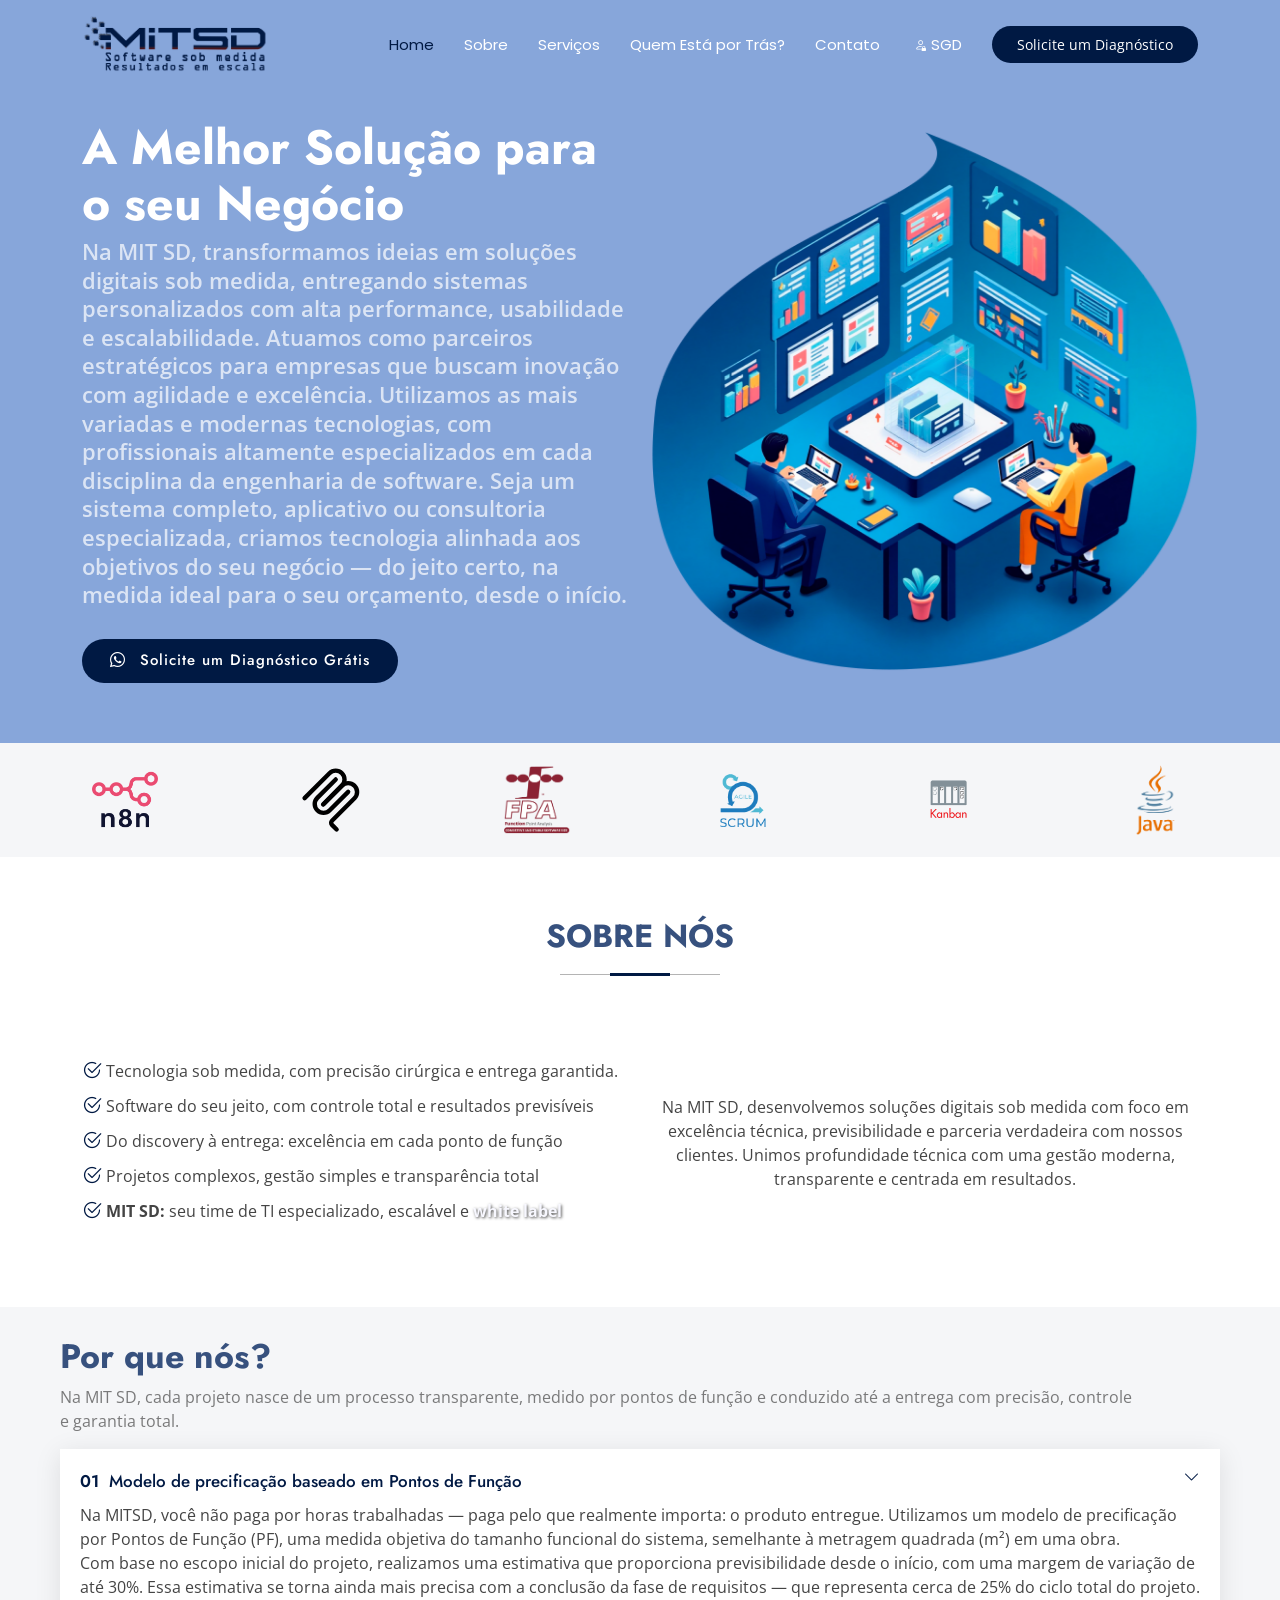
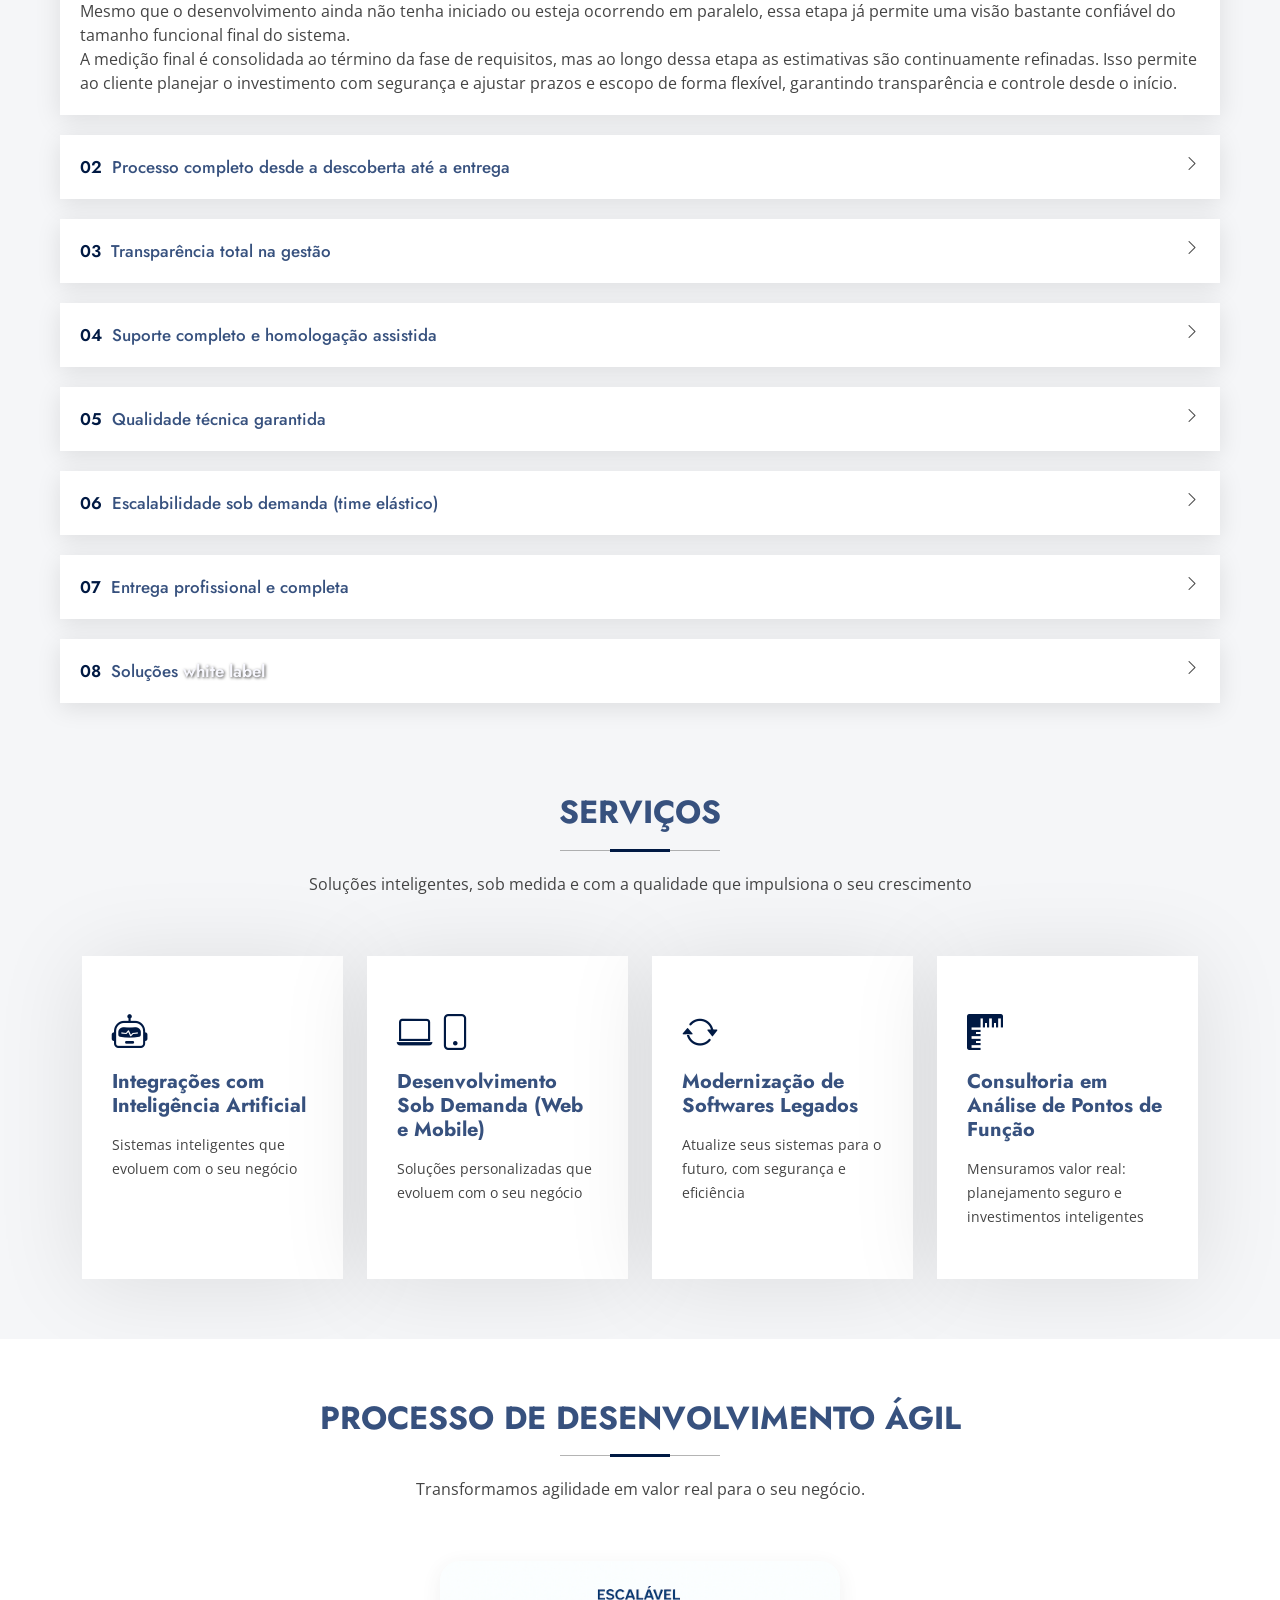
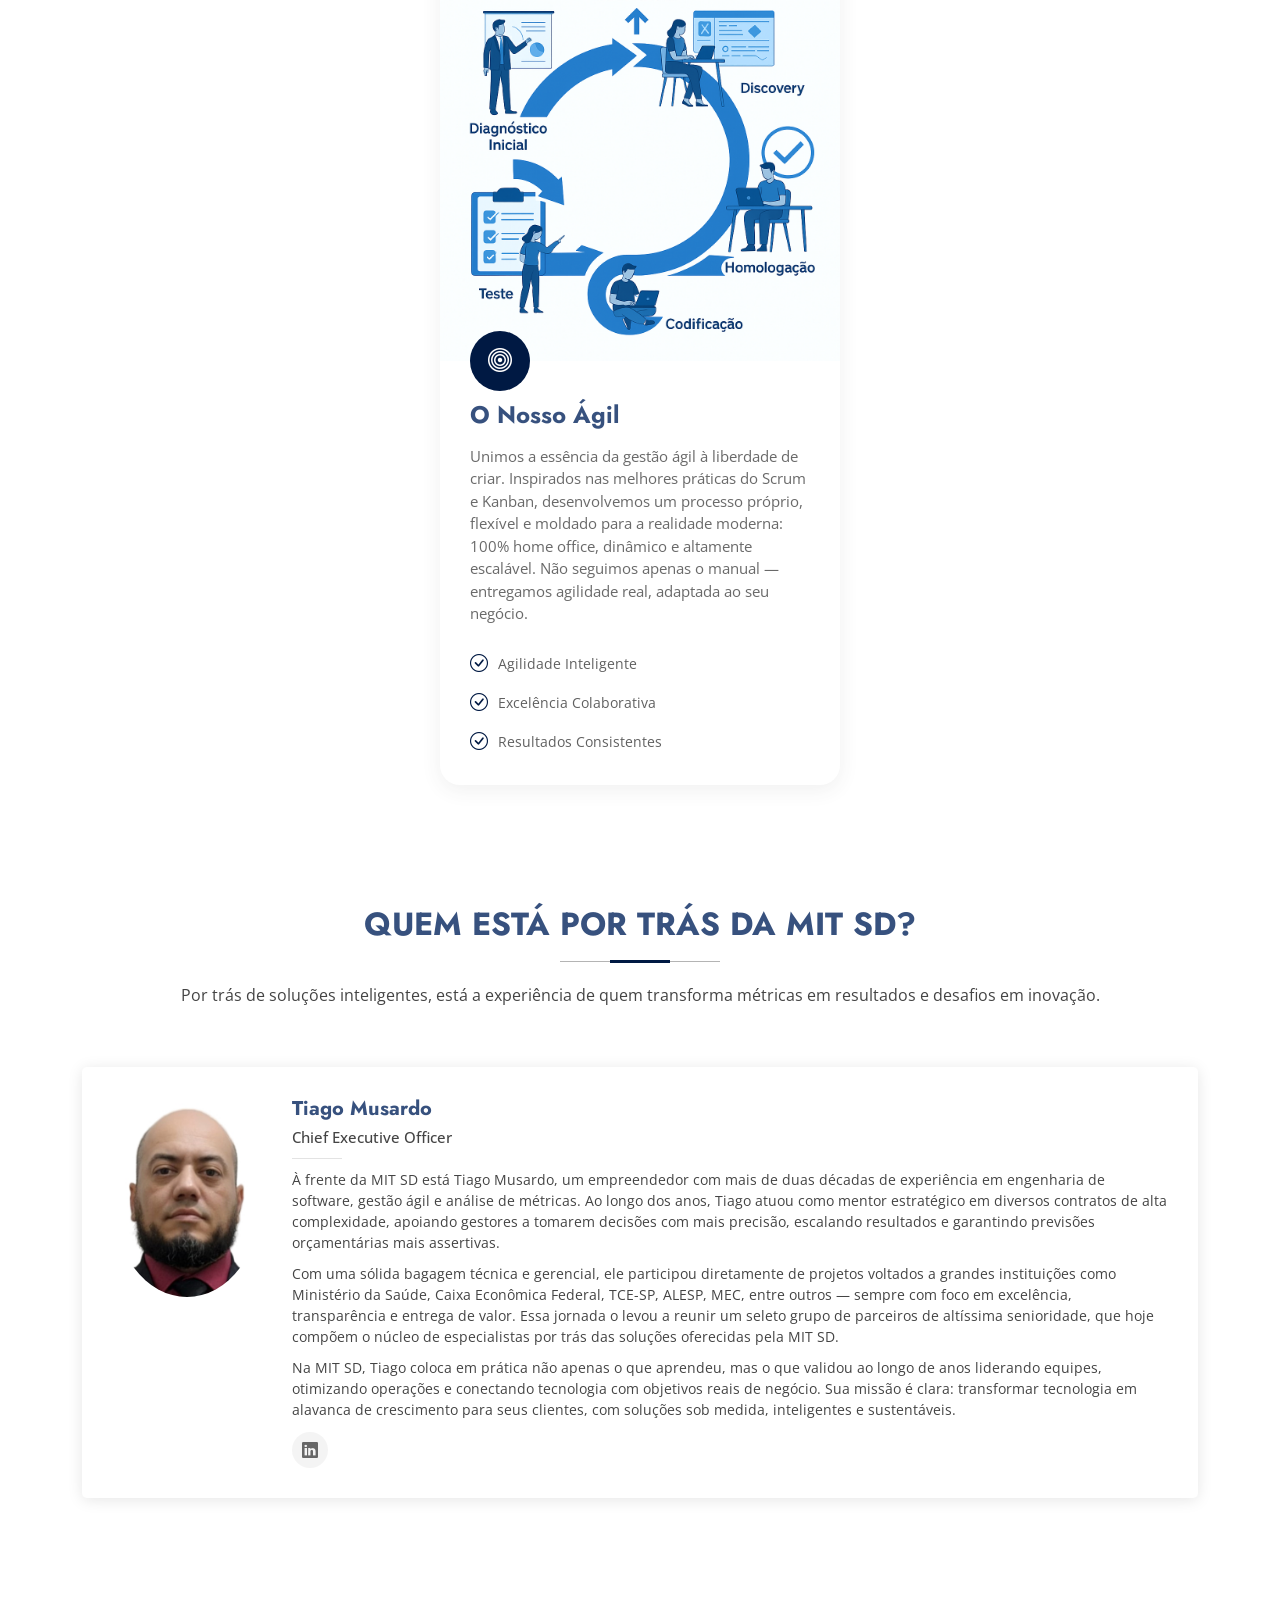
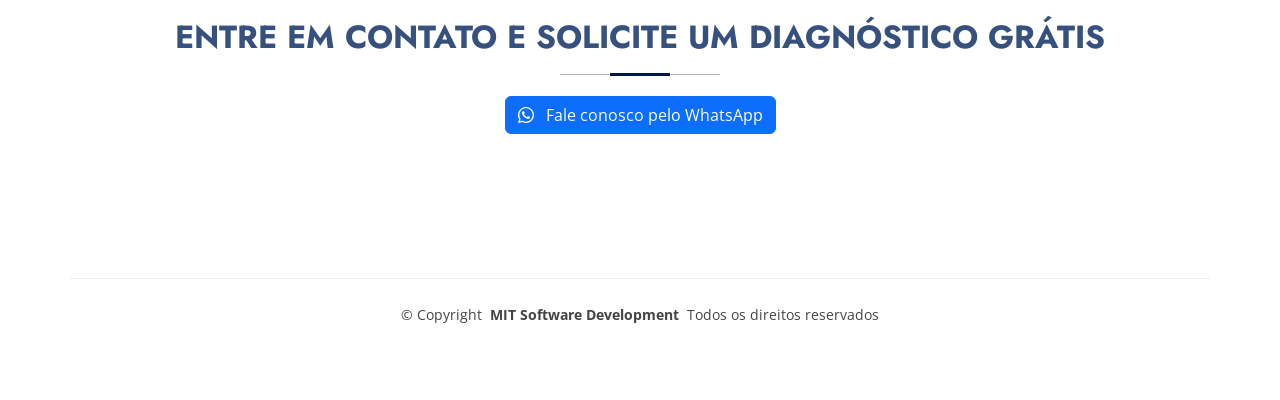
==== index.html @ 73b29477 "MCP" ====
<!DOCTYPE html>
<html lang="pt-br">

<head>
  <meta charset="utf-8">
  <meta content="width=device-width, initial-scale=1.0" name="viewport">
  <title>MIT Software Development</title>
  <meta name="description" content="">
  <meta name="keywords" content="">

  <!-- Favicons -->
  <link href="assets/img/favicon.png" rel="icon">
  <link href="assets/img/apple-touch-icon.png" rel="apple-touch-icon">

  <!-- Fonts -->
  <link href="https://fonts.googleapis.com" rel="preconnect">
  <link href="https://fonts.gstatic.com" rel="preconnect" crossorigin>
  <link href="https://fonts.googleapis.com/css2?family=Open+Sans:ital,wght@0,300;0,400;0,500;0,600;0,700;0,800;1,300;1,400;1,500;1,600;1,700;1,800&family=Poppins:ital,wght@0,100;0,200;0,300;0,400;0,500;0,600;0,700;0,800;0,900;1,100;1,200;1,300;1,400;1,500;1,600;1,700;1,800;1,900&family=Jost:ital,wght@0,100;0,200;0,300;0,400;0,500;0,600;0,700;0,800;0,900;1,100;1,200;1,300;1,400;1,500;1,600;1,700;1,800;1,900&display=swap" rel="stylesheet">

  <!-- Vendor CSS Files -->
  <link href="assets/vendor/bootstrap/css/bootstrap.min.css" rel="stylesheet">
  <link href="assets/vendor/bootstrap-icons/bootstrap-icons.css" rel="stylesheet">
  <link href="assets/vendor/aos/aos.css" rel="stylesheet">
  <link href="assets/vendor/glightbox/css/glightbox.min.css" rel="stylesheet">
  <link href="assets/vendor/swiper/swiper-bundle.min.css" rel="stylesheet">

  <!-- Main CSS File -->
  <link href="assets/css/main.css" rel="stylesheet">

</head>

<body class="index-page">

  <header id="header" class="header d-flex align-items-center fixed-top">
    <div class="container-fluid container-xl position-relative d-flex align-items-center">

      <a href="index.html" class="logo d-flex align-items-center me-auto">
        <!-- Uncomment the line below if you also wish to use an image logo -->
        <img src="assets/img/logo.png" alt="">
        <!-- <h1 class="sitename">MIT SD</h1>  -->
      </a>

      <nav id="navmenu" class="navmenu">
        <ul>
          <li><a href="#hero" class="active">Home</a></li>
          <li><a href="#about">Sobre</a></li>
          <li><a href="#services">Serviços</a></li>
          <li><a href="#team">Quem Está por Trás?</a></li>
          <li><a href="#contact">Contato</a></li>
          <li><a href="http://mitsd.zapto.org:1024" target="_blank"><i class="bi-person-lock"></i>&nbsp;SGD</a></li>
        </ul>
        <i class="mobile-nav-toggle d-xl-none bi bi-list"></i>
      </nav>
      <a class="btn-getstarted" href="#about">Solicite um Diagnóstico</a>
    </div>
  </header>

  <main class="main">

    <!-- Hero Section -->
    <section id="hero" class="hero section dark-background">

      <div class="container">
        <div class="row gy-4">
          <div class="col-lg-6 order-2 order-lg-1 d-flex flex-column justify-content-center" data-aos="zoom-out">
            <h1>A Melhor Solução para o seu Negócio</h1>
            <p>Na MIT SD, transformamos ideias em soluções digitais sob medida, entregando sistemas personalizados com alta performance, usabilidade e escalabilidade. Atuamos como parceiros estratégicos para empresas que buscam inovação com agilidade e excelência. Utilizamos as mais variadas e modernas tecnologias, com profissionais altamente especializados em cada disciplina da engenharia de software. Seja um sistema completo, aplicativo ou consultoria especializada, criamos tecnologia alinhada aos objetivos do seu negócio — do jeito certo, na medida ideal para o seu orçamento, desde o início.</p>
            <div class="d-flex">
              <a href="https://wa.me/5511992032137" class="btn-get-started"><i class="bi bi-whatsapp" style="margin-right: 8px;"></i> Solicite um Diagnóstico Grátis</a>
            </div>
          </div>
          <div class="col-lg-6 order-1 order-lg-2 hero-img" data-aos="zoom-out" data-aos-delay="200">
            <img src="assets/img/illustration/devs-gota.png" class="img-fluid animated" alt="">
          </div>
        </div>
      </div>

    </section><!-- /Hero Section -->

    <!-- Clients Section -->
    <section id="clients" class="clients section light-background">

      <div class="container" data-aos="zoom-in">

        <div class="swiper init-swiper">
          <script type="application/json" class="swiper-config">
            {
              "loop": true,
              "speed": 600,
              "autoplay": {
                "delay": 5000
              },
              "slidesPerView": "auto",
              "pagination": {
                "el": ".swiper-pagination",
                "type": "bullets",
                "clickable": true
              },
              "breakpoints": {
                "320": {
                  "slidesPerView": 2,
                  "spaceBetween": 40
                },
                "480": {
                  "slidesPerView": 3,
                  "spaceBetween": 60
                },
                "640": {
                  "slidesPerView": 4,
                  "spaceBetween": 80
                },
                "992": {
                  "slidesPerView": 5,
                  "spaceBetween": 120
                },
                "1200": {
                  "slidesPerView": 6,
                  "spaceBetween": 120
                }
              }
            }
          </script>
          <div class="swiper-wrapper align-items-center">
            <div class="swiper-slide"><img src="assets/img/clients/n8n.png" class="img-fluid" alt=""></div>
            <div class="swiper-slide"><img src="assets/img/clients/MCP.svg" class="img-fluid" alt=""></div>
            <div class="swiper-slide"><img src="assets/img/clients/ifpug_fpa.png" class="img-fluid" alt=""></div>
            <div class="swiper-slide"><img src="assets/img/clients/scrum.webp" class="img-fluid" alt=""></div>
            <div class="swiper-slide"><img src="assets/img/clients/kanban.png" class="img-fluid" alt=""></div>
            <div class="swiper-slide"><img src="assets/img/clients/java.png" class="img-fluid" alt=""></div>
            <div class="swiper-slide"><img src="assets/img/clients/angular_gradient.png" class="img-fluid" alt=""></div>
            <div class="swiper-slide"><img src="assets/img/clients/nodejs.png" class="img-fluid" alt=""></div>
            <div class="swiper-slide"><img src="assets/img/clients/React.png" class="img-fluid" alt=""></div>
            <div class="swiper-slide"><img src="assets/img/clients/mnet.png" class="img-fluid" alt=""></div>           
            <div class="swiper-slide"><img src="assets/img/clients/vue.png" class="img-fluid" alt=""></div>
            <div class="swiper-slide"><img src="assets/img/clients/python.png" class="img-fluid" alt=""></div>
            <div class="swiper-slide"><img src="assets/img/clients/php.png" class="img-fluid" alt=""></div>
            <div class="swiper-slide"><img src="assets/img/clients/kotlin.svg" class="img-fluid" alt=""></div>
            <div class="swiper-slide"><img src="assets/img/clients/flutter.svg" class="img-fluid" alt=""></div>
            <div class="swiper-slide"><img src="assets/img/clients/Docker.png" class="img-fluid" alt=""></div>
            <div class="swiper-slide"><img src="assets/img/clients/kubernetes.png" class="img-fluid" alt=""></div>
          </div>
        </div>
      </div>

    </section><!-- /Clients Section -->

    <!-- About Section -->
    <section id="about" class="about section">

      <!-- Section Title -->
      <div class="container section-title" data-aos="fade-up">
        <h2>Sobre Nós</h2>
      </div><!-- End Section Title -->

      <div class="container">

        <div class="row gy-4">

          <div class="col-lg-6 content" data-aos="fade-up" data-aos-delay="100">
            <ul>
              <li><i class="bi bi-check2-circle"></i> <span>Tecnologia sob medida, com precisão cirúrgica e entrega garantida.</span></li>
              <li><i class="bi bi-check2-circle"></i> <span>Software do seu jeito, com controle total e resultados previsíveis</span></li>
              <li><i class="bi bi-check2-circle"></i> <span>Do discovery à entrega: excelência em cada ponto de função</span></li>
              <li><i class="bi bi-check2-circle"></i> <span>Projetos complexos, gestão simples e transparência total</span></li>
                <li><i class="bi bi-check2-circle"></i> <span><b>MIT SD:</b> seu time de TI especializado, escalável e <span class="white-label">white label</span></span>
            </ul>
            
          </div>

          <div class="col-lg-6" data-aos="fade-up" data-aos-delay="200">
            <div style="display: flex; align-items: center; justify-content: center; height: 100%;">
              <p style="text-align: center;">
                Na MIT SD, desenvolvemos soluções digitais sob medida com foco em excelência técnica, previsibilidade e parceria verdadeira com nossos clientes. Unimos profundidade técnica com uma gestão moderna, transparente e centrada em resultados.
              </p>
            </div>
            <!--
            <a href="#" class="read-more"><span>Read More</span><i class="bi bi-arrow-right"></i></a>
            -->
          </div>

        </div>

      </div>

    </section><!-- /About Section -->

    <!-- Why Us Section -->
    <section id="why-us" class="section why-us light-background" data-builder="section">

      <div class="container-fluid">

        <div class="row gy-4">

          <div class="d-flex flex-column justify-content-center order-2 order-lg-1">

            <div class="content px-xl-5" data-aos="fade-up" data-aos-delay="100">
              <h3><strong>Por que nós?</strong></h3>
              <p>
                Na MIT SD, cada projeto nasce de um processo transparente, medido por pontos de função e conduzido até a entrega com precisão, controle e garantia total.
              </p>
            </div>

            <div class="faq-container px-xl-5" data-aos="fade-up" data-aos-delay="200">

              <div class="faq-item faq-active">                  
                <h3><span>01</span> Modelo de precificação baseado em Pontos de Função</h3>
                <div class="faq-content">
                  <p>Na MITSD, você não paga por horas trabalhadas — paga pelo que realmente importa: o produto entregue. Utilizamos um modelo de precificação por Pontos de Função (PF), uma medida objetiva do tamanho funcional do sistema, semelhante à metragem quadrada (m²) em uma obra.</p>
                  <p>Com base no escopo inicial do projeto, realizamos uma estimativa que proporciona previsibilidade desde o início, com uma margem de variação de até 30%. Essa estimativa se torna ainda mais precisa com a conclusão da fase de requisitos — que representa cerca de 25% do ciclo total do projeto. Mesmo que o desenvolvimento ainda não tenha iniciado ou esteja ocorrendo em paralelo, essa etapa já permite uma visão bastante confiável do tamanho funcional final do sistema.</p>
                  <p>A medição final é consolidada ao término da fase de requisitos, mas ao longo dessa etapa as estimativas são continuamente refinadas. Isso permite ao cliente planejar o investimento com segurança e ajustar prazos e escopo de forma flexível, garantindo transparência e controle desde o início.</p>
                </div>
                <i class="faq-toggle bi bi-chevron-right"></i>
              </div><!-- End Faq item-->

              <div class="faq-item">
                <h3><span>02</span> Processo completo desde a descoberta até a entrega</h3>
                <div class="faq-content">
                  <P>Realizamos todo o levantamento de requisitos com um time especializado.</P>
                  <p>Projetos grandes podem ser divididos em partes menores e entregues por fases, o que permite paralelizar atividades e acelerar as entregas.</p>
                  <p>O cliente participa ativamente de todo o projeto desde o discovery até as validações dos produtos finais entregues.</p>
                </div>
                <i class="faq-toggle bi bi-chevron-right"></i>
              </div><!-- End Faq item-->

              <div class="faq-item">
                <h3><span>03</span> Transparência total na gestão</h3>
                <div class="faq-content">
                  <p>O progresso pode ser acompanhado em tempo real atraves de nosso sistema gerenciador de de demandas</p>
                  <p>O cliente é livre para participar das reuniões de acompanhamento e pontos de controle com o time técnico.</p>
                  <p>Relatórios e registros dão total visibilidade sobre o andamento do projeto.</p>
                </div>
                <i class="faq-toggle bi bi-chevron-right"></i>
              </div><!-- End Faq item-->

              <div class="faq-item">
                <h3><span>04</span> Suporte completo e homologação assistida</h3>
                <div class="faq-content">
                  <p>Cada entrega passa por uma fase de homologação com apoio técnico ao cliente.</p>
                  <p>O produto só é considerado finalizado após aprovação formal do cliente.</p>
                  <p>Após a homologação, prestamos garantia  de 2 anos sobre todos os produtos entregues.</p>
                </div>
                <i class="faq-toggle bi bi-chevron-right"></i>
              </div><!-- End Faq item-->
            

              <div class="faq-item">
                <h3><span>05</span> Qualidade técnica garantida</h3>
                <div class="faq-content">
                  <p>Equipe formada por profissionais de alta senioridade em todas as disciplinas.</p>
                  <p>Todos os sistemas passam por rigorosos testes, com geração de evidências documentadas</p>
                  <p>Arquitetura sólida, código limpo e documentação técnica completa.</p>
                </div>
                <i class="faq-toggle bi bi-chevron-right"></i>
              </div><!-- End Faq item-->

              <div class="faq-item">
                <h3><span>06</span> Escalabilidade sob demanda (time elástico)</h3>
                <div class="faq-content">
                  <p>Podemos escalar a equipe imediatamente em caso de necessidade.</p>
                  <P>A elasticidade do time não implica em custos adicionais: o valor é sempre proporcional ao tamanho do projeto</P> <p>independente da quantidade de tarefas em paralelo. Aqui seu produto não fica parado.</p>
                </div>
                <i class="faq-toggle bi bi-chevron-right"></i>
              </div><!-- End Faq item-->

              <div class="faq-item">
                <h3><span>07</span> Entrega profissional e completa</h3>
                <div class="faq-content">
                  <p>O cliente recebe o produto final acompanhado de toda a documentação:</p>
                  <p>Termo de abertura</p>
                  <p>Análise de Pontos de Função</p>
                  <p>Especificação de requisitos</p>
                  <p>Registros de testes</p>
                  <p>Relatórios de homologação.</p>
                </div>
                <i class="faq-toggle bi bi-chevron-right"></i>
              </div><!-- End Faq item-->

              <div class="faq-item">
                <h3><span>08</span> Soluções <span style="color: #f8f8ff" class="white-label">white label</span></h3>
                <div class="faq-content">
                  <p>Todos os produtos podem ser personalizados com a identidade visual do cliente.</p>
                  <p>Ideal para empresas que revendem tecnologia ou integram soluções a outras plataformas.</p>
                </div>
                <i class="faq-toggle bi bi-chevron-right"></i>
              </div><!-- End Faq item-->

            </div><!-- End Faq Container -->
          </div>
          
          <!--
          <div class="col-lg-5 order-1 order-lg-2 why-us-img">
            <img src="assets/img/why-us.png" class="img-fluid" alt="" data-aos="zoom-in" data-aos-delay="100">
          </div>
          -->
        </div><!-- End Why Us Content -->
      </div>
    </section><!-- /Why Us Section -->

    <!-- Services Section -->
    <section id="services" class="services section light-background">

      <!-- Section Title -->
      <div class="container section-title" data-aos="fade-up">
        <h2>Serviços</h2>
        <p>Soluções inteligentes, sob medida e com a qualidade que impulsiona o seu crescimento</p>
      </div><!-- End Section Title -->

      <div class="container">

        <div class="row gy-4">
          <div class="col-xl-3 col-md-6 d-flex" data-aos="fade-up" data-aos-delay="100">
            <div class="service-item position-relative">
              <div class="icon"><i class="bi bi-robot"></i></div>
              <h4><a href="" class="stretched-link">Integrações com Inteligência Artificial</a></h4>
              <p>Sistemas inteligentes que evoluem com o seu negócio</p>
            </div>
          </div><!-- End Service Item -->

          <div class="col-xl-3 col-md-6 d-flex" data-aos="fade-up" data-aos-delay="100">
            <div class="service-item position-relative">
              <div class="icon"><i class="bi bi-laptop"></i> <i class="bi bi-phone"></i></div>
              <h4><a href="" class="stretched-link">Desenvolvimento Sob Demanda (Web e Mobile)</a></h4>
              <p>Soluções personalizadas que evoluem com o seu negócio</p>
            </div>
          </div><!-- End Service Item -->

          <div class="col-xl-3 col-md-6 d-flex" data-aos="fade-up" data-aos-delay="200">
            <div class="service-item position-relative">
              <div class="icon"><i class="bi bi-arrow-repeat icon"></i></div>
              <h4><a href="" class="stretched-link">Modernização de Softwares Legados</a></h4>
              <p>Atualize seus sistemas para o futuro, com segurança e eficiência</p>
            </div>
          </div><!-- End Service Item -->

          <div class="col-xl-3 col-md-6 d-flex" data-aos="fade-up" data-aos-delay="300">
            <div class="service-item position-relative">
              <div class="icon"><i class="bi bi-rulers icon"></i></div>
              <h4><a href="" class="stretched-link">Consultoria em Análise de Pontos de Função</a></h4>
              <p>Mensuramos valor real: planejamento seguro e investimentos inteligentes</p>
           </div>
          </div><!-- End Service Item -->
<!--
          <div class="col-xl-3 col-md-6 d-flex" data-aos="fade-up" data-aos-delay="400">
            <div class="service-item position-relative">
              <div class="icon"><i class="bi bi-file-earmark-text icon"></i></div>
              <h4><a href="" class="stretched-link">Documentação Técnica Especializada</a></h4>
              <p>Documentação completa para a vida útil e segurança dos seus sistemas</p>
            </div>
          </div><!-- End Service Item -->

        </div>

      </div>

    </section><!-- /Services Section -->

    <!-- Work Process Section -->
    <section id="work-process" class="work-process section">

      <!-- Section Title -->
      <div class="container section-title" data-aos="fade-up">
        <h2>Processo de Desenvolvimento Ágil</h2>
        <p>Transformamos agilidade em valor real para o seu negócio.</p>
      </div><!-- End Section Title -->

      <div class="container" data-aos="fade-up" data-aos-delay="100">
        <div class="row gy-5" style="display: flex; justify-content: center;">
          <div class="col-lg-10" data-aos="fade-up" data-aos-delay="200" style="display: flex; justify-content: center;">
            <div class="steps-item">
              <div class="steps-image">
                <div>
                  <img src="assets/img/services/fluxo-agil.png" alt="Step 1" class="img-fluid" loading="lazy">
                </div>
              </div>
              <div class="steps-content">
                <div class="steps-number"><i class="bi bi-bullseye icon"></i></div>
                <h3>O Nosso Ágil</h3>
                <p>Unimos a essência da gestão ágil à liberdade de criar. Inspirados nas melhores práticas do Scrum e Kanban, desenvolvemos um processo próprio, flexível e moldado para a realidade moderna: 100% home office, dinâmico e altamente escalável. Não seguimos apenas o manual — entregamos agilidade real, adaptada ao seu negócio.</p>
                <div class="steps-features">
                  <div class="feature-item">
                    <i class="bi bi-check-circle"></i>
                    <span>Agilidade Inteligente</span>
                  </div>
                  <div class="feature-item">
                    <i class="bi bi-check-circle"></i>
                    <span>Excelência Colaborativa</span>
                  </div>
                  <div class="feature-item">
                    <i class="bi bi-check-circle"></i>
                    <span>Resultados Consistentes</span>
                  </div>
                </div>
              </div>
            </div>
          </div>
        </div>
      </div>

    </section>
    <!-- Team Section -->
    <section id="team" class="team section">

      <!-- Section Title -->
      <div class="container section-title" data-aos="fade-up">
        <h2>Quem Está por Trás da MIT SD?</h2>
        <p>Por trás de soluções inteligentes, está a experiência de quem transforma métricas em resultados e desafios em inovação.</p>
      </div><!-- End Section Title -->

      <div class="container">

        <div class="row gy-4">

          <div class="" data-aos="fade-up" data-aos-delay="100">
            <div class="team-member d-flex align-items-start">
              <div class="pic"><img src="assets/img/person/musardo.jpg" class="img-fluid" alt=""></div>
              <div class="member-info">
                <h4>Tiago Musardo</h4>
                <span>Chief Executive Officer</span>
                <p>À frente da MIT SD está Tiago Musardo, um empreendedor com mais de duas décadas de experiência em engenharia de software, gestão ágil e análise de métricas. Ao longo dos anos, Tiago atuou como mentor estratégico em diversos contratos de alta complexidade, apoiando gestores a tomarem decisões com mais precisão, escalando resultados e garantindo previsões orçamentárias mais assertivas.</p>
                <p>Com uma sólida bagagem técnica e gerencial, ele participou diretamente de projetos voltados a grandes instituições como Ministério da Saúde, Caixa Econômica Federal, TCE-SP, ALESP, MEC, entre outros — sempre com foco em excelência, transparência e entrega de valor. Essa jornada o levou a reunir um seleto grupo de parceiros de altíssima senioridade, que hoje compõem o núcleo de especialistas por trás das soluções oferecidas pela MIT SD.</p>
                <p>Na MIT SD, Tiago coloca em prática não apenas o que aprendeu, mas o que validou ao longo de anos liderando equipes, otimizando operações e conectando tecnologia com objetivos reais de negócio. Sua missão é clara: transformar tecnologia em alavanca de crescimento para seus clientes, com soluções sob medida, inteligentes e sustentáveis.</p>
                <div class="social">
                  <!--<a href=""><i class="bi bi-twitter-x"></i></a>
                  <a href=""><i class="bi bi-facebook"></i></a>
                  <a href=""><i class="bi bi-instagram"></i></a>-->
                  <a href="https://www.linkedin.com/in/scrum-master-agile-leader-tiago-musardo/"> <i class="bi bi-linkedin"></i> </a>
                </div>
              </div>
            </div>
          </div><!-- End Team Member -->

        </div>

      </div>

    </section><!-- /Team Section -->

    <!-- Contact Section -->
    <section id="contact" class="contact section">

      <!-- Section Title -->
      <div class="container section-title" data-aos="fade-up">
        <h2>Entre em contato e solicite um diagnóstico grátis</h2>
        <p>
          <a href="https://wa.me/5511992032137" class="btn btn-primary" target="_blank">
          <i class="bi bi-whatsapp" style="margin-right: 8px;"></i> Fale conosco pelo WhatsApp
        </a></p>
      </div><!-- End Section Title -->
    </section><!-- /End Contact Section -->
  </main>

  <footer id="footer" class="footer">

    <div class="container copyright text-center mt-4">
      <p>© <span>Copyright</span> <strong class="px-1 sitename">MIT Software Development</strong> <span>Todos os direitos reservados</span></p>
    </div>

  </footer>

  <!-- Scroll Top -->
  <a href="#" id="scroll-top" class="scroll-top d-flex align-items-center justify-content-center"><i class="bi bi-arrow-up-short"></i></a>

  <!-- Preloader -->
  <div id="preloader"></div>

  <!-- Vendor JS Files -->
  <script src="assets/vendor/bootstrap/js/bootstrap.bundle.min.js"></script>
  <script src="assets/vendor/php-email-form/validate.js"></script>
  <script src="assets/vendor/aos/aos.js"></script>
  <script src="assets/vendor/glightbox/js/glightbox.min.js"></script>
  <script src="assets/vendor/swiper/swiper-bundle.min.js"></script>
  <script src="assets/vendor/waypoints/noframework.waypoints.js"></script>
  <script src="assets/vendor/imagesloaded/imagesloaded.pkgd.min.js"></script>
  <script src="assets/vendor/isotope-layout/isotope.pkgd.min.js"></script>

  <!-- Main JS File -->
  <script src="assets/js/main.js"></script>

</body>

</html>
---- assets/css/main.css ----
/**
* Template Name: Arsha
* Template URL: https://bootstrapmade.com/arsha-free-bootstrap-html-template-corporate/
* Updated: Feb 22 2025 with Bootstrap v5.3.3
* Author: BootstrapMade.com
* License: https://bootstrapmade.com/license/
*/

/*--------------------------------------------------------------
# Font & Color Variables
# Help: https://bootstrapmade.com/color-system/
--------------------------------------------------------------*/
/* Fonts */
:root {
  --default-font: "Open Sans",  system-ui, -apple-system, "Segoe UI", Roboto, "Helvetica Neue", Arial, "Noto Sans", "Liberation Sans", sans-serif, "Apple Color Emoji", "Segoe UI Emoji", "Segoe UI Symbol", "Noto Color Emoji";
  --heading-font: "Jost",  sans-serif;
  --nav-font: "Poppins",  sans-serif;
}

/* Global Colors - The following color variables are used throughout the website. Updating them here will change the color scheme of the entire website */
:root { 
  --background-color: #ffffff; /* Background color for the entire website, including individual sections */
  --default-color: #444444; /* Default color used for the majority of the text content across the entire website */
  --heading-color: #37517e; /* Color for headings, subheadings and title throughout the website */
  --accent-color: #001943; /* Accent color that represents your brand on the website. It's used for buttons, links, and other elements that need to stand out */
  --surface-color: #ffffff; /* The surface color is used as a background of boxed elements within sections, such as cards, icon boxes, or other elements that require a visual separation from the global background. */
  --contrast-color: #ffffff; /* Contrast color for text, ensuring readability against backgrounds of accent, heading, or default colors. */
}

/* Nav Menu Colors - The following color variables are used specifically for the navigation menu. They are separate from the global colors to allow for more customization options */
:root {
  --nav-color: #ffffff;  /* The default color of the main navmenu links */
  --nav-hover-color: #001943; /* Applied to main navmenu links when they are hovered over or active */
  --nav-mobile-background-color: #ffffff; /* Used as the background color for mobile navigation menu */
  --nav-dropdown-background-color: #ffffff; /* Used as the background color for dropdown items that appear when hovering over primary navigation items */
  --nav-dropdown-color: #444444; /* Used for navigation links of the dropdown items in the navigation menu. */
  --nav-dropdown-hover-color: #001943; /* Similar to --nav-hover-color, this color is applied to dropdown navigation links when they are hovered over. */
}

/* Color Presets - These classes override global colors when applied to any section or element, providing reuse of the sam color scheme. */

.light-background {
  --background-color: #f5f6f8;
  --surface-color: #ffffff;
}

.dark-background {
  --background-color: #87a6da;
  --default-color: #ffffff;
  --heading-color: #ffffff;
  --surface-color: #4668a2;
  --contrast-color: #ffffff;
}

/* Smooth scroll */
:root {
  scroll-behavior: smooth;
}

/*--------------------------------------------------------------
# General Styling & Shared Classes
--------------------------------------------------------------*/
body {
  color: var(--default-color);
  background-color: var(--background-color);
  font-family: var(--default-font);
}

a {
  color: var(--accent-color);
  text-decoration: none;
  transition: 0.3s;
}

a:hover {
  color: color-mix(in srgb, var(--accent-color), transparent 25%);
  text-decoration: none;
}

h1,
h2,
h3,
h4,
h5,
h6 {
  color: var(--heading-color);
  font-family: var(--heading-font);
}

/* PHP Email Form Messages
------------------------------*/
.php-email-form .error-message {
  display: none;
  background: #df1529;
  color: #ffffff;
  text-align: left;
  padding: 15px;
  margin-bottom: 24px;
  font-weight: 600;
}

.php-email-form .sent-message {
  display: none;
  color: #ffffff;
  background: #059652;
  text-align: center;
  padding: 15px;
  margin-bottom: 24px;
  font-weight: 600;
}

.php-email-form .loading {
  display: none;
  background: var(--surface-color);
  text-align: center;
  padding: 15px;
  margin-bottom: 24px;
}

.php-email-form .loading:before {
  content: "";
  display: inline-block;
  border-radius: 50%;
  width: 24px;
  height: 24px;
  margin: 0 10px -6px 0;
  border: 3px solid var(--accent-color);
  border-top-color: var(--surface-color);
  animation: php-email-form-loading 1s linear infinite;
}

@keyframes php-email-form-loading {
  0% {
    transform: rotate(0deg);
  }

  100% {
    transform: rotate(360deg);
  }
}

/*--------------------------------------------------------------
# Global Header
--------------------------------------------------------------*/
.header {
  --background-color: #3d4d6a;
  --heading-color: #ffffff;
  color: var(--default-color);
  background-color: var(--background-color);
  padding: 15px 0;
  transition: all 0.5s;
  z-index: 997;
}

.header .logo {
  line-height: 1;
}

.header .logo img {
  max-height: 60px;
  margin-right: 8px;
}

.header .logo h1 {
  font-size: 30px;
  margin: 0;
  font-weight: 500;
  color: var(--heading-color);
  letter-spacing: 2px;
  text-transform: uppercase;
}

.header .btn-getstarted,
.header .btn-getstarted:focus {
  color: var(--contrast-color);
  background: var(--accent-color);
  font-size: 14px;
  text-align: center;
  padding: 8px 25px;
  margin: 0 0 0 30px;
  border-radius: 50px;
  transition: 0.3s;
}

.header .btn-getstarted:hover,
.header .btn-getstarted:focus:hover {
  color: var(--contrast-color);
  background: color-mix(in srgb, var(--accent-color), transparent 15%);
}

@media (max-width: 1200px) {
  .header .logo {
    order: 1;
  }

  .header .btn-getstarted {
    order: 2;
    margin: 0 15px 0 0;
    padding: 6px 15px;
  }

  .header .navmenu {
    order: 3;
  }
}

/* Index Page Header
------------------------------*/
.index-page .header {
  --background-color: rgba(255, 255, 255, 0);
  --heading-color: #ffffff;
  --nav-color: #ffffff;
}

/* Index Page Header on Scroll
------------------------------*/
.index-page.scrolled .header {
  --background-color: rgba(91, 132, 202, 0.9);
}

/*--------------------------------------------------------------
# Navigation Menu
--------------------------------------------------------------*/
/* Desktop Navigation */
@media (min-width: 1200px) {
  .navmenu {
    padding: 0;
  }

  .navmenu ul {
    margin: 0;
    padding: 0;
    display: flex;
    list-style: none;
    align-items: center;
  }

  .navmenu li {
    position: relative;
  }

  .navmenu a,
  .navmenu a:focus {
    color: var(--nav-color);
    padding: 18px 15px;
    font-size: 15px;
    font-family: var(--nav-font);
    font-weight: 400;
    display: flex;
    align-items: center;
    justify-content: space-between;
    white-space: nowrap;
    transition: 0.3s;
  }

  .navmenu a i,
  .navmenu a:focus i {
    font-size: 12px;
    line-height: 0;
    margin-left: 5px;
    transition: 0.3s;
  }

  .navmenu li:last-child a {
    padding-right: 0;
  }

  .navmenu li:hover>a,
  .navmenu .active,
  .navmenu .active:focus {
    color: var(--nav-hover-color);
  }

  .navmenu .dropdown ul {
    margin: 0;
    padding: 10px 0;
    background: var(--nav-dropdown-background-color);
    display: block;
    position: absolute;
    visibility: hidden;
    left: 14px;
    top: 130%;
    opacity: 0;
    transition: 0.3s;
    border-radius: 4px;
    z-index: 99;
    box-shadow: 0px 0px 30px rgba(0, 0, 0, 0.1);
  }

  .navmenu .dropdown ul li {
    min-width: 200px;
  }

  .navmenu .dropdown ul a {
    padding: 10px 20px;
    font-size: 15px;
    text-transform: none;
    color: var(--nav-dropdown-color);
  }

  .navmenu .dropdown ul a i {
    font-size: 12px;
  }

  .navmenu .dropdown ul a:hover,
  .navmenu .dropdown ul .active:hover,
  .navmenu .dropdown ul li:hover>a {
    color: var(--nav-dropdown-hover-color);
  }

  .navmenu .dropdown:hover>ul {
    opacity: 1;
    top: 100%;
    visibility: visible;
  }

  .navmenu .dropdown .dropdown ul {
    top: 0;
    left: -90%;
    visibility: hidden;
  }

  .navmenu .dropdown .dropdown:hover>ul {
    opacity: 1;
    top: 0;
    left: -100%;
    visibility: visible;
  }

  .navmenu .megamenu {
    position: static;
  }

  .navmenu .megamenu ul {
    margin: 0;
    padding: 10px;
    background: var(--nav-dropdown-background-color);
    box-shadow: 0px 0px 20px rgba(0, 0, 0, 0.1);
    position: absolute;
    top: 130%;
    left: 0;
    right: 0;
    visibility: hidden;
    opacity: 0;
    display: flex;
    transition: 0.3s;
    border-radius: 4px;
    z-index: 99;
  }

  .navmenu .megamenu ul li {
    flex: 1;
  }

  .navmenu .megamenu ul li a,
  .navmenu .megamenu ul li:hover>a {
    padding: 10px 20px;
    font-size: 15px;
    color: var(--nav-dropdown-color);
  }

  .navmenu .megamenu ul li a:hover,
  .navmenu .megamenu ul li .active,
  .navmenu .megamenu ul li .active:hover {
    color: var(--nav-dropdown-hover-color);
  }

  .navmenu .megamenu:hover>ul {
    opacity: 1;
    top: 100%;
    visibility: visible;
  }

  .navmenu .dd-box-shadow {
    box-shadow: 0px 0px 30px rgba(0, 0, 0, 0.1);
  }
}

/* Mobile Navigation */
@media (max-width: 1199px) {
  .mobile-nav-toggle {
    color: var(--nav-color);
    font-size: 28px;
    line-height: 0;
    margin-right: 10px;
    cursor: pointer;
    transition: color 0.3s;
  }

  .navmenu {
    padding: 0;
    z-index: 9997;
  }

  .navmenu ul {
    display: none;
    list-style: none;
    position: absolute;
    inset: 60px 20px 20px 20px;
    padding: 10px 0;
    margin: 0;
    border-radius: 6px;
    background-color: var(--nav-mobile-background-color);
    overflow-y: auto;
    transition: 0.3s;
    z-index: 9998;
    box-shadow: 0px 0px 30px rgba(0, 0, 0, 0.1);
  }

  .navmenu a,
  .navmenu a:focus {
    color: var(--nav-dropdown-color);
    padding: 10px 20px;
    font-family: var(--nav-font);
    font-size: 17px;
    font-weight: 500;
    display: flex;
    align-items: center;
    justify-content: space-between;
    white-space: nowrap;
    transition: 0.3s;
  }

  .navmenu a i,
  .navmenu a:focus i {
    font-size: 12px;
    line-height: 0;
    margin-left: 5px;
    width: 30px;
    height: 30px;
    display: flex;
    align-items: center;
    justify-content: center;
    border-radius: 50%;
    transition: 0.3s;
    background-color: color-mix(in srgb, var(--accent-color), transparent 90%);
  }

  .navmenu a i:hover,
  .navmenu a:focus i:hover {
    background-color: var(--accent-color);
    color: var(--contrast-color);
  }

  .navmenu a:hover,
  .navmenu .active,
  .navmenu .active:focus {
    color: var(--nav-dropdown-hover-color);
  }

  .navmenu .active i,
  .navmenu .active:focus i {
    background-color: var(--accent-color);
    color: var(--contrast-color);
    transform: rotate(180deg);
  }

  .navmenu .dropdown ul {
    position: static;
    display: none;
    z-index: 99;
    padding: 10px 0;
    margin: 10px 20px;
    background-color: var(--nav-dropdown-background-color);
    border: 1px solid color-mix(in srgb, var(--default-color), transparent 90%);
    box-shadow: none;
    transition: all 0.5s ease-in-out;
  }

  .navmenu .dropdown ul ul {
    background-color: rgba(33, 37, 41, 0.1);
  }

  .navmenu .dropdown>.dropdown-active {
    display: block;
    background-color: rgba(33, 37, 41, 0.03);
  }

  .mobile-nav-active {
    overflow: hidden;
  }

  .mobile-nav-active .mobile-nav-toggle {
    color: #fff;
    position: absolute;
    font-size: 32px;
    top: 15px;
    right: 15px;
    margin-right: 0;
    z-index: 9999;
  }

  .mobile-nav-active .navmenu {
    position: fixed;
    overflow: hidden;
    inset: 0;
    background: rgba(33, 37, 41, 0.8);
    transition: 0.3s;
  }

  .mobile-nav-active .navmenu>ul {
    display: block;
  }
}

/*--------------------------------------------------------------
# Global Footer
--------------------------------------------------------------*/
.footer {
  color: var(--default-color);
  background-color: var(--background-color);
  font-size: 14px;
  padding-bottom: 50px;
  position: relative;
}

.footer .footer-newsletter {
  background-color: color-mix(in srgb, var(--heading-color), transparent 95%);
  padding: 50px 0;
}

.footer .footer-newsletter h4 {
  font-size: 24px;
}

.footer .footer-newsletter .newsletter-form {
  margin-top: 30px;
  margin-bottom: 15px;
  padding: 6px 8px;
  position: relative;
  background-color: color-mix(in srgb, var(--background-color), transparent 50%);
  border: 1px solid color-mix(in srgb, var(--default-color), transparent 90%);
  box-shadow: 0px 2px 25px rgba(0, 0, 0, 0.1);
  display: flex;
  transition: 0.3s;
  border-radius: 50px;
}

.footer .footer-newsletter .newsletter-form:focus-within {
  border-color: var(--accent-color);
}

.footer .footer-newsletter .newsletter-form input[type=email] {
  border: 0;
  padding: 4px;
  width: 100%;
  background-color: color-mix(in srgb, var(--background-color), transparent 50%);
  color: var(--default-color);
}

.footer .footer-newsletter .newsletter-form input[type=email]:focus-visible {
  outline: none;
}

.footer .footer-newsletter .newsletter-form input[type=submit] {
  border: 0;
  font-size: 16px;
  padding: 0 20px;
  margin: -7px -8px -7px 0;
  background: var(--accent-color);
  color: var(--contrast-color);
  transition: 0.3s;
  border-radius: 50px;
}

.footer .footer-newsletter .newsletter-form input[type=submit]:hover {
  background: color-mix(in srgb, var(--accent-color), transparent 20%);
}

.footer .footer-top {
  padding-top: 50px;
}

.footer .social-links a {
  display: flex;
  align-items: center;
  justify-content: center;
  width: 40px;
  height: 40px;
  border-radius: 50%;
  border: 1px solid color-mix(in srgb, var(--default-color), transparent 50%);
  font-size: 16px;
  color: color-mix(in srgb, var(--default-color), transparent 20%);
  margin-right: 10px;
  transition: 0.3s;
}

.footer .social-links a:hover {
  color: var(--accent-color);
  border-color: var(--accent-color);
}

.footer h4 {
  font-size: 16px;
  font-weight: bold;
  position: relative;
  padding-bottom: 12px;
}

.footer .footer-links {
  margin-bottom: 30px;
}

.footer .footer-links ul {
  list-style: none;
  padding: 0;
  margin: 0;
}

.footer .footer-links ul i {
  margin-right: 3px;
  font-size: 12px;
  line-height: 0;
  color: var(--accent-color);
}

.footer .footer-links ul li {
  padding: 10px 0;
  display: flex;
  align-items: center;
}

.footer .footer-links ul li:first-child {
  padding-top: 0;
}

.footer .footer-links ul a {
  display: inline-block;
  color: color-mix(in srgb, var(--default-color), transparent 20%);
  line-height: 1;
}

.footer .footer-links ul a:hover {
  color: var(--accent-color);
}

.footer .footer-about a {
  color: var(--heading-color);
  font-size: 28px;
  font-weight: 600;
  text-transform: uppercase;
  font-family: var(--heading-font);
}

.footer .footer-contact p {
  margin-bottom: 5px;
}

.footer .copyright {
  padding-top: 25px;
  padding-bottom: 25px;
  border-top: 1px solid color-mix(in srgb, var(--default-color), transparent 90%);
}

.footer .copyright p {
  margin-bottom: 0;
}

.footer .credits {
  margin-top: 6px;
  font-size: 13px;
}

/*--------------------------------------------------------------
# Preloader
--------------------------------------------------------------*/
#preloader {
  position: fixed;
  inset: 0;
  z-index: 999999;
  overflow: hidden;
  background: var(--background-color);
  transition: all 0.6s ease-out;
}

#preloader:before {
  content: "";
  position: fixed;
  top: calc(50% - 30px);
  left: calc(50% - 30px);
  border: 6px solid #ffffff;
  border-color: var(--accent-color) transparent var(--accent-color) transparent;
  border-radius: 50%;
  width: 60px;
  height: 60px;
  animation: animate-preloader 1.5s linear infinite;
}

@keyframes animate-preloader {
  0% {
    transform: rotate(0deg);
  }

  100% {
    transform: rotate(360deg);
  }
}

/*--------------------------------------------------------------
# Scroll Top Button
--------------------------------------------------------------*/
.scroll-top {
  position: fixed;
  visibility: hidden;
  opacity: 0;
  right: 15px;
  bottom: -15px;
  z-index: 99999;
  background-color: var(--accent-color);
  width: 44px;
  height: 44px;
  border-radius: 50px;
  transition: all 0.4s;
}

.scroll-top i {
  font-size: 24px;
  color: var(--contrast-color);
  line-height: 0;
}

.scroll-top:hover {
  background-color: color-mix(in srgb, var(--accent-color), transparent 20%);
  color: var(--contrast-color);
}

.scroll-top.active {
  visibility: visible;
  opacity: 1;
  bottom: 15px;
}

/*--------------------------------------------------------------
# Disable aos animation delay on mobile devices
--------------------------------------------------------------*/
@media screen and (max-width: 768px) {
  [data-aos-delay] {
    transition-delay: 0 !important;
  }
}

/*--------------------------------------------------------------
# Global Page Titles & Breadcrumbs
--------------------------------------------------------------*/
.page-title {
  --background-color: color-mix(in srgb, var(--default-color), transparent 96%);
  color: var(--default-color);
  background-color: var(--background-color);
  padding: 20px 0;
  position: relative;
}

.page-title h1 {
  font-size: 28px;
  font-weight: 700;
  margin: 0;
}

.page-title .breadcrumbs ol {
  display: flex;
  flex-wrap: wrap;
  list-style: none;
  padding: 0 0 10px 0;
  margin: 0;
  font-size: 14px;
}

.page-title .breadcrumbs ol li+li {
  padding-left: 10px;
}

.page-title .breadcrumbs ol li+li::before {
  content: "/";
  display: inline-block;
  padding-right: 10px;
  color: color-mix(in srgb, var(--default-color), transparent 70%);
}

/*--------------------------------------------------------------
# Global Sections
--------------------------------------------------------------*/
section,
.section {
  color: var(--default-color);
  background-color: var(--background-color);
  padding: 60px 0;
  scroll-margin-top: 88px;
  overflow: clip;
}

@media (max-width: 1199px) {

  section,
  .section {
    scroll-margin-top: 66px;
  }
}

/*--------------------------------------------------------------
# Global Section Titles
--------------------------------------------------------------*/
.section-title {
  text-align: center;
  padding-bottom: 60px;
  position: relative;
}

.section-title h2 {
  font-size: 32px;
  font-weight: 700;
  margin-bottom: 20px;
  padding-bottom: 20px;
  text-transform: uppercase;
  position: relative;
}

.section-title h2:before {
  content: "";
  position: absolute;
  display: block;
  width: 160px;
  height: 1px;
  background: color-mix(in srgb, var(--default-color), transparent 60%);
  left: 0;
  right: 0;
  bottom: 1px;
  margin: auto;
}

.section-title h2::after {
  content: "";
  position: absolute;
  display: block;
  width: 60px;
  height: 3px;
  background: var(--accent-color);
  left: 0;
  right: 0;
  bottom: 0;
  margin: auto;
}

.section-title p {
  margin-bottom: 0;
}

/*--------------------------------------------------------------
# Hero Section
--------------------------------------------------------------*/
.hero {
  width: 100%;
  min-height: 80vh;
  position: relative;
  padding: 120px 0 60px 0;
  display: flex;
  align-items: center;
}

.hero h1 {
  margin: 0;
  font-size: 48px;
  font-weight: 700;
  line-height: 56px;
}

.hero p {
  color: color-mix(in srgb, var(--default-color), transparent 30%);
  margin: 5px 0 30px 0;
  font-size: 22px;
  line-height: 1.3;
  font-weight: 600;
}

.hero .btn-get-started {
  color: var(--contrast-color);
  background: var(--accent-color);
  font-family: var(--heading-font);
  font-weight: 500;
  font-size: 15px;
  letter-spacing: 1px;
  display: inline-block;
  padding: 10px 28px 12px 28px;
  border-radius: 50px;
  transition: 0.5s;
}

.hero .btn-get-started:hover {
  color: var(--contrast-color);
  background: color-mix(in srgb, var(--accent-color), transparent 15%);
}

.hero .btn-watch-video {
  font-size: 16px;
  transition: 0.5s;
  margin-left: 25px;
  color: var(--default-color);
  font-weight: 600;
}

.hero .btn-watch-video i {
  color: var(--contrast-color);
  font-size: 32px;
  transition: 0.3s;
  line-height: 0;
  margin-right: 8px;
}

.hero .btn-watch-video:hover {
  color: var(--accent-color);
}

.hero .btn-watch-video:hover i {
  color: color-mix(in srgb, var(--accent-color), transparent 15%);
}

.hero .animated {
  animation: up-down 2s ease-in-out infinite alternate-reverse both;
}

@media (max-width: 640px) {
  .hero h1 {
    font-size: 28px;
    line-height: 36px;
  }

  .hero p {
    font-size: 18px;
    line-height: 24px;
    margin-bottom: 30px;
  }

  .hero .btn-get-started,
  .hero .btn-watch-video {
    font-size: 13px;
  }
}

@keyframes up-down {
  0% {
    transform: translateY(10px);
  }

  100% {
    transform: translateY(-10px);
  }
}

/*--------------------------------------------------------------
# Clients Section
--------------------------------------------------------------*/
.clients {
  padding: 12px 0;
}

.clients .swiper {
  padding: 10px 0;
}

.clients .swiper-wrapper {
  height: auto;
}

.clients .swiper-slide img {
  transition: 0.3s;
  padding: 0 10px;

  max-width: 100%;
  max-height: 70px; /* Altura máxima uniforme */
  width: auto; /* Mantém proporção */
  height: auto; /* Mantém proporção */
  display: block;
  margin: 0 auto; /* Centraliza horizontalmente */
  object-fit: contain; /* Garante que não deforme */
}

.clients .swiper-slide img:hover {
  transform: scale(1.1);
}

/*--------------------------------------------------------------
# About Section
--------------------------------------------------------------*/
.about ul {
  list-style: none;
  padding: 0;
}

.about ul li {
  padding-bottom: 5px;
  display: flex;
  align-items: center;
}

.about ul i {
  font-size: 20px;
  padding-right: 4px;
  color: var(--accent-color);
}

.about .read-more {
  color: var(--accent-color);
  font-family: var(--heading-font);
  font-weight: 500;
  font-size: 16px;
  letter-spacing: 1px;
  padding: 8px 28px;
  border-radius: 5px;
  transition: 0.3s;
  display: inline-flex;
  align-items: center;
  justify-content: center;
  border: 2px solid var(--accent-color);
}

.about .read-more i {
  font-size: 18px;
  margin-left: 5px;
  line-height: 0;
  transition: 0.3s;
}

.about .read-more:hover {
  background: var(--accent-color);
  color: var(--contrast-color);
}

.about .read-more:hover i {
  transform: translate(5px, 0);
}

/*--------------------------------------------------------------
# Why Us Section
--------------------------------------------------------------*/
.why-us {
  padding: 30px 0;
}

.why-us .content h3 {
  font-weight: 400;
  font-size: 34px;
}

.why-us .content p {
  color: color-mix(in srgb, var(--default-color), transparent 30%);
}

.why-us .faq-container .faq-item {
  background-color: var(--surface-color);
  position: relative;
  padding: 20px;
  margin-bottom: 20px;
  box-shadow: 0px 5px 25px 0px rgba(0, 0, 0, 0.1);
  overflow: hidden;
}

.why-us .faq-container .faq-item:last-child {
  margin-bottom: 0;
}

.why-us .faq-container .faq-item h3 {
  font-weight: 500;
  font-size: 17px;
  line-height: 24px;
  margin: 0 30px 0 0;
  transition: 0.3s;
  cursor: pointer;
}

.why-us .faq-container .faq-item h3 span {
  color: var(--accent-color);
  padding-right: 5px;
  font-weight: 600;
}


.why-us .faq-container .faq-item h3:hover {
  color: var(--accent-color);
}

.why-us .faq-container .faq-item .faq-content {
  display: grid;
  grid-template-rows: 0fr;
  transition: 0.3s ease-in-out;
  visibility: hidden;
  opacity: 0;
  max-height: 0px;
}

.why-us .faq-container .faq-item .faq-content p {
  margin-bottom: 0;
  overflow: hidden;
}

.why-us .faq-container .faq-item .faq-icon {
  position: absolute;
  top: 22px;
  left: 20px;
  font-size: 22px;
  line-height: 0;
  transition: 0.3s;
  color: var(--accent-color);
}

.why-us .faq-container .faq-item .faq-toggle {
  position: absolute;
  top: 20px;
  right: 20px;
  font-size: 16px;
  line-height: 0;
  transition: 0.3s;
  cursor: pointer;
}

.why-us .faq-container .faq-item .faq-toggle:hover {
  color: var(--accent-color);
}

.why-us .faq-container .faq-active h3 {
  color: var(--accent-color);
}

.why-us .faq-container .faq-active .faq-content {
  grid-template-rows: 1fr;
  visibility: visible;
  opacity: 1;
  padding-top: 10px;
  max-height: fit-content;
}

.why-us .faq-container .faq-active .faq-toggle {
  transform: rotate(90deg);
  color: var(--accent-color);
}

.why-us .why-us-img {
  display: flex;
  align-items: center;
  justify-content: center;
}

.why-us .why-us-img img {
  max-height: 70%;
}

/*--------------------------------------------------------------
# Skills Section
--------------------------------------------------------------*/
.skills .content h3 {
  font-size: 2rem;
  font-weight: 700;
}

.skills .content p {
  color: color-mix(in srgb, var(--default-color), transparent 30%);
}

.skills .content p:last-child {
  margin-bottom: 0;
}

.skills .content ul {
  list-style: none;
  padding: 0;
}

.skills .content ul li {
  padding-bottom: 10px;
}

.skills .progress {
  height: 60px;
  display: block;
  background: none;
  border-radius: 0;
}

.skills .progress .skill {
  color: var(--default-color);
  padding: 0;
  margin: 0 0 6px 0;
  text-transform: uppercase;
  display: block;
  font-weight: 600;
  font-family: var(--heading-font);
}

.skills .progress .skill .val {
  float: right;
  font-style: normal;
}

.skills .progress-bar-wrap {
  background: color-mix(in srgb, var(--heading-color), transparent 90%);
  height: 10px;
}

.skills .progress-bar {
  width: 1px;
  height: 10px;
  transition: 0.9s;
  background-color: var(--heading-color);
}

/*--------------------------------------------------------------
# Services Section
--------------------------------------------------------------*/
.services .service-item {
  background-color: var(--surface-color);
  box-shadow: 0px 5px 90px 0px rgba(0, 0, 0, 0.1);
  padding: 50px 30px;
  transition: all ease-in-out 0.4s;
  height: 100%;
}

.services .service-item .icon {
  margin-bottom: 10px;
}

.services .service-item .icon i {
  color: var(--accent-color);
  font-size: 36px;
  transition: 0.3s;
}

.services .service-item h4 {
  font-weight: 700;
  margin-bottom: 15px;
  font-size: 20px;
}

.services .service-item h4 a {
  color: var(--heading-color);
  transition: ease-in-out 0.3s;
}

.services .service-item p {
  line-height: 24px;
  font-size: 14px;
  margin-bottom: 0;
}

.services .service-item:hover {
  transform: translateY(-10px);
}

.services .service-item:hover h4 a {
  color: var(--accent-color);
}

/*--------------------------------------------------------------
# Work Process Section
--------------------------------------------------------------*/
.work-process .steps-item {
  background: var(--surface-color);
  border-radius: 20px;
  height: 100%;
  width: 400px;
  transition: all 0.3s ease-in-out;
  box-shadow: 0 5px 20px color-mix(in srgb, var(--default-color), transparent 92%);
}

.work-process .steps-item .steps-image {
  border-radius: 20px 20px 0 0;
  overflow: hidden;
}

.work-process .steps-item:hover {
  transform: translateY(-10px);
  box-shadow: 0 15px 30px color-mix(in srgb, var(--accent-color), transparent 85%);
}

.work-process .steps-item:hover .steps-number {
  background: var(--accent-color);
  color: var(--contrast-color);
}

.work-process .steps-item:hover .steps-image img {
  transform: scale(1.1);
}

.work-process .steps-image {
  position: relative;
  height: 400px;
}

.work-process .steps-image img {
  transition: transform 0.6s ease;

  max-width: 100%;
  max-height: 400px; /* Altura máxima uniforme */
  width: auto; /* Mantém proporção */
  height: auto; /* Mantém proporção */
  display: block;
  margin: 0 auto; /* Centraliza horizontalmente */
  object-fit: contain; /* Garante que não deforme */
}

.work-process .steps-content {
  position: relative;
  padding: 40px 30px 30px;
}

.work-process .steps-content .steps-number {
  position: absolute;
  left: 30px;
  top: -30px;
  width: 60px;
  height: 60px;
  background: var(--accent-color);
  color: var(--contrast-color);
  border-radius: 50%;
  font-family: var(--heading-font);
  font-size: 24px;
  font-weight: 700;
  display: flex;
  align-items: center;
  justify-content: center;
  transition: all 0.3s ease-in-out;
}

.work-process .steps-content h3 {
  font-size: 24px;
  font-weight: 700;
  margin-bottom: 15px;
}

.work-process .steps-content p {
  font-size: 15px;
  color: color-mix(in srgb, var(--default-color), transparent 20%);
  margin-bottom: 25px;
}

.work-process .steps-features .feature-item {
  display: flex;
  align-items: center;
  margin-bottom: 12px;
}

.work-process .steps-features .feature-item:last-child {
  margin-bottom: 0;
}

.work-process .steps-features .feature-item i {
  color: var(--accent-color);
  font-size: 18px;
  margin-right: 10px;
}

.work-process .steps-features .feature-item span {
  font-size: 14px;
  color: color-mix(in srgb, var(--default-color), transparent 15%);
}

@media (max-width: 1199px) {
  .work-process .steps-image {
    height: 240px;
  }

  .work-process .steps-content {
    padding: 35px 25px 25px;
  }

  .work-process .steps-content h3 {
    font-size: 22px;
  }
}

@media (max-width: 991px) {
  .work-process .steps-item {
    margin-bottom: 30px;
  }

  .work-process .steps-image {
    height: 220px;
  }

  .work-process .steps-content {
    padding: 30px 20px 20px;
  }

  .work-process .steps-content .steps-number {
    width: 50px;
    height: 50px;
    font-size: 20px;
    left: 25px;
    top: -25px;
  }

  .work-process .steps-content h3 {
    font-size: 20px;
    margin-bottom: 12px;
  }

  .work-process .steps-content p {
    font-size: 14px;
    margin-bottom: 20px;
  }
}

/*--------------------------------------------------------------
# Call To Action Section
--------------------------------------------------------------*/
.call-to-action {
  padding: 120px 0;
  position: relative;
  clip-path: inset(0);
}

.call-to-action img {
  position: fixed;
  top: 0;
  left: 0;
  display: block;
  width: 100%;
  height: 100%;
  object-fit: cover;
  z-index: 1;
}

.call-to-action:before {
  content: "";
  background: color-mix(in srgb, var(--background-color), transparent 35%);
  position: absolute;
  inset: 0;
  z-index: 2;
}

.call-to-action .container {
  position: relative;
  z-index: 3;
}

.call-to-action h3 {
  color: var(--default-color);
  font-size: 28px;
  font-weight: 700;
}

.call-to-action p {
  color: var(--default-color);
}

.call-to-action .cta-btn {
  font-family: var(--heading-font);
  font-weight: 500;
  font-size: 16px;
  letter-spacing: 1px;
  display: inline-block;
  padding: 12px 40px;
  border-radius: 50px;
  transition: 0.5s;
  margin: 10px;
  border: 2px solid var(--contrast-color);
  color: var(--contrast-color);
}

.call-to-action .cta-btn:hover {
  background: var(--accent-color);
  border: 2px solid var(--accent-color);
}

/*--------------------------------------------------------------
# Portfolio Section
--------------------------------------------------------------*/
.portfolio .portfolio-filters {
  padding: 0;
  margin: 0 auto 20px auto;
  list-style: none;
  text-align: center;
}

.portfolio .portfolio-filters li {
  cursor: pointer;
  display: inline-block;
  padding: 8px 20px 10px 20px;
  margin: 0;
  font-size: 15px;
  font-weight: 500;
  line-height: 1;
  margin-bottom: 5px;
  border-radius: 50px;
  transition: all 0.3s ease-in-out;
  font-family: var(--heading-font);
}

.portfolio .portfolio-filters li:hover,
.portfolio .portfolio-filters li.filter-active {
  color: var(--contrast-color);
  background-color: var(--accent-color);
}

.portfolio .portfolio-filters li:first-child {
  margin-left: 0;
}

.portfolio .portfolio-filters li:last-child {
  margin-right: 0;
}

@media (max-width: 575px) {
  .portfolio .portfolio-filters li {
    font-size: 14px;
    margin: 0 0 10px 0;
  }
}

.portfolio .portfolio-item {
  position: relative;
  overflow: hidden;
}

.portfolio .portfolio-item .portfolio-info {
  opacity: 0;
  position: absolute;
  left: 12px;
  right: 12px;
  bottom: -100%;
  z-index: 3;
  transition: all ease-in-out 0.5s;
  background: color-mix(in srgb, var(--background-color), transparent 10%);
  padding: 15px;
}

.portfolio .portfolio-item .portfolio-info h4 {
  font-size: 18px;
  font-weight: 600;
  padding-right: 50px;
}

.portfolio .portfolio-item .portfolio-info p {
  color: color-mix(in srgb, var(--default-color), transparent 30%);
  font-size: 14px;
  margin-bottom: 0;
  padding-right: 50px;
}

.portfolio .portfolio-item .portfolio-info .preview-link,
.portfolio .portfolio-item .portfolio-info .details-link {
  position: absolute;
  right: 50px;
  font-size: 24px;
  top: calc(50% - 14px);
  color: color-mix(in srgb, var(--default-color), transparent 30%);
  transition: 0.3s;
  line-height: 0;
}

.portfolio .portfolio-item .portfolio-info .preview-link:hover,
.portfolio .portfolio-item .portfolio-info .details-link:hover {
  color: var(--accent-color);
}

.portfolio .portfolio-item .portfolio-info .details-link {
  right: 14px;
  font-size: 28px;
}

.portfolio .portfolio-item:hover .portfolio-info {
  opacity: 1;
  bottom: 0;
}

/*--------------------------------------------------------------
# Team Section
--------------------------------------------------------------*/
.team .team-member {
  background-color: var(--surface-color);
  box-shadow: 0px 2px 15px rgba(0, 0, 0, 0.1);
  position: relative;
  border-radius: 5px;
  transition: 0.5s;
  padding: 30px;
  height: 100%;
}

@media (max-width: 468px) {
  .team .team-member {
    flex-direction: column;
    justify-content: center !important;
    align-items: center !important;
  }
}

.team .team-member .pic {
  overflow: hidden;
  width: 150px;
  border-radius: 50%;
  flex-shrink: 0;
}

.team .team-member .pic img {
  transition: ease-in-out 0.3s;
}

.team .team-member:hover {
  transform: translateY(-10px);
}

.team .team-member .member-info {
  padding-left: 30px;
}

@media (max-width: 468px) {
  .team .team-member .member-info {
    padding: 30px 0 0 0;
    text-align: center;
  }
}

.team .team-member h4 {
  font-weight: 700;
  margin-bottom: 5px;
  font-size: 20px;
}

.team .team-member span {
  display: block;
  font-size: 15px;
  padding-bottom: 10px;
  position: relative;
  font-weight: 500;
}

.team .team-member span::after {
  content: "";
  position: absolute;
  display: block;
  width: 50px;
  height: 1px;
  background: color-mix(in srgb, var(--default-color), transparent 85%);
  bottom: 0;
  left: 0;
}

@media (max-width: 468px) {
  .team .team-member span::after {
    left: calc(50% - 25px);
  }
}

.team .team-member p {
  margin: 10px 0 0 0;
  font-size: 14px;
}

.team .team-member .social {
  margin-top: 12px;
  display: flex;
  align-items: center;
  justify-content: start;
  width: 100%;
}

@media (max-width: 468px) {
  .team .team-member .social {
    justify-content: center;
  }
}

.team .team-member .social a {
  background: color-mix(in srgb, var(--default-color), transparent 94%);
  transition: ease-in-out 0.3s;
  display: flex;
  align-items: center;
  justify-content: center;
  border-radius: 50px;
  width: 36px;
  height: 36px;
}

.team .team-member .social a i {
  color: color-mix(in srgb, var(--default-color), transparent 20%);
  font-size: 16px;
  margin: 0 2px;
}

.team .team-member .social a:hover {
  background: var(--accent-color);
}

.team .team-member .social a:hover i {
  color: var(--contrast-color);
}

.team .team-member .social a+a {
  margin-left: 8px;
}

/*--------------------------------------------------------------
# Pricing Section
--------------------------------------------------------------*/
.pricing .pricing-item {
  background-color: var(--surface-color);
  box-shadow: 0 3px 20px -2px rgba(0, 0, 0, 0.1);
  border-top: 4px solid var(--background-color);
  padding: 60px 40px;
  height: 100%;
  border-radius: 5px;
}

.pricing h3 {
  font-weight: 600;
  margin-bottom: 15px;
  font-size: 20px;
}

.pricing h4 {
  color: var(--accent-color);
  font-size: 48px;
  font-weight: 400;
  font-family: var(--heading-font);
  margin-bottom: 0;
}

.pricing h4 sup {
  font-size: 28px;
}

.pricing h4 span {
  color: color-mix(in srgb, var(--default-color), transparent 50%);
  font-size: 18px;
}

.pricing ul {
  padding: 20px 0;
  list-style: none;
  color: color-mix(in srgb, var(--default-color), transparent 30%);
  text-align: left;
  line-height: 20px;
}

.pricing ul li {
  padding: 10px 0;
  display: flex;
  align-items: center;
}

.pricing ul i {
  color: #059652;
  font-size: 24px;
  padding-right: 3px;
}

.pricing ul .na {
  color: color-mix(in srgb, var(--default-color), transparent 60%);
}

.pricing ul .na i {
  color: color-mix(in srgb, var(--default-color), transparent 60%);
}

.pricing ul .na span {
  text-decoration: line-through;
}

.pricing .buy-btn {
  color: var(--accent-color);
  display: inline-block;
  padding: 8px 35px 10px 35px;
  border-radius: 50px;
  transition: none;
  font-size: 16px;
  font-weight: 500;
  font-family: var(--heading-font);
  transition: 0.3s;
  border: 1px solid var(--accent-color);
}

.pricing .buy-btn:hover {
  background: var(--accent-color);
  color: var(--contrast-color);
}

.pricing .featured {
  border-top-color: var(--accent-color);
}

.pricing .featured .buy-btn {
  background: var(--accent-color);
  color: var(--contrast-color);
}

@media (max-width: 992px) {
  .pricing .box {
    max-width: 60%;
    margin: 0 auto 30px auto;
  }
}

@media (max-width: 767px) {
  .pricing .box {
    max-width: 80%;
    margin: 0 auto 30px auto;
  }
}

@media (max-width: 420px) {
  .pricing .box {
    max-width: 100%;
    margin: 0 auto 30px auto;
  }
}

/*--------------------------------------------------------------
# Testimonials Section
--------------------------------------------------------------*/
.testimonials .section-header {
  margin-bottom: 40px;
}

.testimonials .testimonials-carousel,
.testimonials .testimonials-slider {
  overflow: hidden;
}

.testimonials .testimonial-item {
  text-align: center;
}

.testimonials .testimonial-item .testimonial-img {
  width: 120px;
  border-radius: 50%;
  border: 4px solid var(--background-color);
  margin: 0 auto;
}

.testimonials .testimonial-item h3 {
  font-size: 20px;
  font-weight: bold;
  margin: 10px 0 5px 0;
}

.testimonials .testimonial-item h4 {
  font-size: 14px;
  color: color-mix(in srgb, var(--default-color), transparent 40%);
  margin: 0 0 15px 0;
}

.testimonials .testimonial-item .stars {
  margin-bottom: 15px;
}

.testimonials .testimonial-item .stars i {
  color: #ffc107;
  margin: 0 1px;
}

.testimonials .testimonial-item .quote-icon-left,
.testimonials .testimonial-item .quote-icon-right {
  color: color-mix(in srgb, var(--accent-color), transparent 50%);
  font-size: 26px;
  line-height: 0;
}

.testimonials .testimonial-item .quote-icon-left {
  display: inline-block;
  left: -5px;
  position: relative;
}

.testimonials .testimonial-item .quote-icon-right {
  display: inline-block;
  right: -5px;
  position: relative;
  top: 10px;
  transform: scale(-1, -1);
}

.testimonials .testimonial-item p {
  font-style: italic;
  margin: 0 auto 15px auto;
}

.testimonials .swiper-wrapper {
  height: auto;
}

.testimonials .swiper-pagination {
  margin-top: 20px;
  position: relative;
}

.testimonials .swiper-pagination .swiper-pagination-bullet {
  width: 12px;
  height: 12px;
  opacity: 1;
  background-color: color-mix(in srgb, var(--default-color), transparent 85%);
}

.testimonials .swiper-pagination .swiper-pagination-bullet-active {
  background-color: var(--accent-color);
}

@media (min-width: 992px) {
  .testimonials .testimonial-item p {
    width: 80%;
  }
}

/*--------------------------------------------------------------
# Faq 2 Section
--------------------------------------------------------------*/
.faq-2 .faq-container {
  margin-top: 15px;
}

.faq-2 .faq-container .faq-item {
  background-color: var(--surface-color);
  position: relative;
  padding: 20px;
  margin-bottom: 20px;
  overflow: hidden;
}

.faq-2 .faq-container .faq-item:last-child {
  margin-bottom: 0;
}

.faq-2 .faq-container .faq-item h3 {
  font-weight: 600;
  font-size: 18px;
  line-height: 24px;
  margin: 0 30px 0 32px;
  transition: 0.3s;
  cursor: pointer;
}

.faq-2 .faq-container .faq-item h3 span {
  color: var(--accent-color);
  padding-right: 5px;
}

.faq-2 .faq-container .faq-item h3:hover {
  color: var(--accent-color);
}

.faq-2 .faq-container .faq-item .faq-content {
  display: grid;
  grid-template-rows: 0fr;
  transition: 0.3s ease-in-out;
  visibility: hidden;
  opacity: 0;
}

.faq-2 .faq-container .faq-item .faq-content p {
  margin-bottom: 0;
  overflow: hidden;
}

.faq-2 .faq-container .faq-item .faq-icon {
  position: absolute;
  top: 22px;
  left: 20px;
  font-size: 20px;
  line-height: 0;
  transition: 0.3s;
  color: var(--accent-color);
}

.faq-2 .faq-container .faq-item .faq-toggle {
  position: absolute;
  top: 20px;
  right: 20px;
  font-size: 16px;
  line-height: 0;
  transition: 0.3s;
  cursor: pointer;
}

.faq-2 .faq-container .faq-item .faq-toggle:hover {
  color: var(--accent-color);
}

.faq-2 .faq-container .faq-active h3 {
  color: var(--accent-color);
}

.faq-2 .faq-container .faq-active .faq-content {
  grid-template-rows: 1fr;
  visibility: visible;
  opacity: 1;
  padding-top: 10px;
}

.faq-2 .faq-container .faq-active .faq-toggle {
  transform: rotate(90deg);
  color: var(--accent-color);
}

/*--------------------------------------------------------------
# Subscribe Section
--------------------------------------------------------------*/
.subscribe .container {
  padding: 80px 80px 0 80px;
  background: color-mix(in srgb, var(--default-color), transparent 96%);
  border-radius: 15px;
}

@media (max-width: 992px) {
  .subscribe .container {
    padding: 60px 60px 0 60px;
  }
}

@media (max-width: 575px) {
  .subscribe .container {
    padding: 25px 15px 0 15px;
    border-radius: 0;
  }
}

.subscribe .cta-content h2 {
  font-size: 2.5rem;
  font-weight: 700;
  margin-bottom: 1rem;
}

.subscribe .cta-content p {
  font-size: 1.1rem;
  margin-bottom: 2rem;
}

.subscribe .cta-form .form-control {
  height: 50px;
  border-radius: 25px 0 0 25px;
  border: 1px solid var(--accent-color);
  padding-left: 20px;
}

.subscribe .cta-form .form-control:focus {
  box-shadow: none;
  border-color: var(--accent-color);
}

.subscribe .cta-form .btn {
  height: 50px;
  border-radius: 0 25px 25px 0;
  background-color: var(--accent-color);
  border-color: var(--accent-color);
  color: var(--contrast-color);
  padding: 0 30px;
  font-weight: 600;
  transition: all 0.3s ease;
}

.subscribe .cta-form .btn:hover {
  background-color: color-mix(in srgb, var(--accent-color), black 10%);
  border-color: color-mix(in srgb, var(--accent-color), black 10%);
}

@media (max-width: 575px) {
  .subscribe .cta-form .btn {
    padding: 0 15px;
  }
}

@media (max-width: 991px) {
  .subscribe .cta-content {
    text-align: center;
    margin-bottom: 2rem;
  }

  .subscribe .cta-image {
    text-align: center;
  }
}

/*--------------------------------------------------------------
# Recent Blog Postst Section
--------------------------------------------------------------*/
.recent-blog-postst .post-item {
  background: var(--surface-color);
  box-shadow: 0px 2px 20px rgba(0, 0, 0, 0.1);
  transition: 0.3s;
}

.recent-blog-postst .post-item .post-img img {
  transition: 0.5s;
}

.recent-blog-postst .post-item .post-date {
  position: absolute;
  right: 0;
  bottom: 0;
  background-color: var(--accent-color);
  color: var(--contrast-color);
  text-transform: uppercase;
  font-size: 13px;
  padding: 6px 12px;
  font-weight: 500;
}

.recent-blog-postst .post-item .post-content {
  padding: 30px;
}

.recent-blog-postst .post-item .post-title {
  color: var(--heading-color);
  font-size: 20px;
  font-weight: 700;
  transition: 0.3s;
  margin-bottom: 15px;
}

.recent-blog-postst .post-item .meta i {
  font-size: 16px;
  color: var(--accent-color);
}

.recent-blog-postst .post-item .meta span {
  font-size: 15px;
  color: color-mix(in srgb, var(--default-color), transparent 50%);
}

.recent-blog-postst .post-item hr {
  color: color-mix(in srgb, var(--default-color), transparent 80%);
  margin: 20px 0;
}

.recent-blog-postst .post-item .readmore {
  display: flex;
  align-items: center;
  font-weight: 600;
  line-height: 1;
  transition: 0.3s;
  color: color-mix(in srgb, var(--default-color), transparent 40%);
}

.recent-blog-postst .post-item .readmore i {
  line-height: 0;
  margin-left: 6px;
  font-size: 16px;
}

.recent-blog-postst .post-item:hover .post-title,
.recent-blog-postst .post-item:hover .readmore {
  color: var(--accent-color);
}

.recent-blog-postst .post-item:hover .post-img img {
  transform: scale(1.1);
}

/*--------------------------------------------------------------
# Contact Section
--------------------------------------------------------------*/
.contact .info-wrap {
  background-color: var(--surface-color);
  box-shadow: 0px 0px 20px rgba(0, 0, 0, 0.1);
  border-top: 3px solid var(--accent-color);
  border-bottom: 3px solid var(--accent-color);
  padding: 30px;
  height: 100%;
}

@media (max-width: 575px) {
  .contact .info-wrap {
    padding: 20px;
  }
}

.contact .info-item {
  margin-bottom: 40px;
}

.contact .info-item i {
  font-size: 20px;
  color: var(--accent-color);
  background: color-mix(in srgb, var(--accent-color), transparent 92%);
  width: 44px;
  height: 44px;
  display: flex;
  justify-content: center;
  align-items: center;
  border-radius: 50px;
  transition: all 0.3s ease-in-out;
  margin-right: 15px;
}

.contact .info-item h3 {
  padding: 0;
  font-size: 18px;
  font-weight: 700;
  margin-bottom: 5px;
}

.contact .info-item p {
  padding: 0;
  margin-bottom: 0;
  font-size: 14px;
}

.contact .info-item:hover i {
  background: var(--accent-color);
  color: var(--contrast-color);
}

.contact .php-email-form {
  background-color: var(--surface-color);
  height: 100%;
  padding: 30px;
  border-top: 3px solid var(--accent-color);
  border-bottom: 3px solid var(--accent-color);
  box-shadow: 0px 0px 20px rgba(0, 0, 0, 0.1);
}

@media (max-width: 575px) {
  .contact .php-email-form {
    padding: 20px;
  }
}

.contact .php-email-form input[type=text],
.contact .php-email-form input[type=email],
.contact .php-email-form textarea {
  font-size: 14px;
  padding: 10px 15px;
  box-shadow: none;
  border-radius: 0;
  color: var(--default-color);
  background-color: color-mix(in srgb, var(--background-color), transparent 50%);
  border-color: color-mix(in srgb, var(--default-color), transparent 80%);
}

.contact .php-email-form input[type=text]:focus,
.contact .php-email-form input[type=email]:focus,
.contact .php-email-form textarea:focus {
  border-color: var(--accent-color);
}

.contact .php-email-form input[type=text]::placeholder,
.contact .php-email-form input[type=email]::placeholder,
.contact .php-email-form textarea::placeholder {
  color: color-mix(in srgb, var(--default-color), transparent 70%);
}

.contact .php-email-form button[type=submit] {
  color: var(--contrast-color);
  background: var(--accent-color);
  border: 0;
  padding: 10px 30px;
  transition: 0.4s;
  border-radius: 50px;
}

.contact .php-email-form button[type=submit]:hover {
  background: color-mix(in srgb, var(--accent-color), transparent 25%);
}

/*--------------------------------------------------------------
# Portfolio Details Section
--------------------------------------------------------------*/
.portfolio-details .portfolio-details-slider img {
  width: 100%;
}

.portfolio-details .portfolio-details-slider .swiper-pagination {
  margin-top: 20px;
  position: relative;
}

.portfolio-details .portfolio-details-slider .swiper-pagination .swiper-pagination-bullet {
  width: 12px;
  height: 12px;
  background-color: color-mix(in srgb, var(--default-color), transparent 85%);
  opacity: 1;
}

.portfolio-details .portfolio-details-slider .swiper-pagination .swiper-pagination-bullet-active {
  background-color: var(--accent-color);
}

.portfolio-details .portfolio-info {
  background-color: var(--surface-color);
  padding: 30px;
  box-shadow: 0px 0 30px rgba(0, 0, 0, 0.1);
}

.portfolio-details .portfolio-info h3 {
  font-size: 22px;
  font-weight: 700;
  margin-bottom: 20px;
  padding-bottom: 20px;
  border-bottom: 1px solid color-mix(in srgb, var(--default-color), transparent 85%);
}

.portfolio-details .portfolio-info ul {
  list-style: none;
  padding: 0;
  font-size: 15px;
}

.portfolio-details .portfolio-info ul li+li {
  margin-top: 10px;
}

.portfolio-details .portfolio-description {
  padding-top: 30px;
}

.portfolio-details .portfolio-description h2 {
  font-size: 26px;
  font-weight: 700;
  margin-bottom: 20px;
}

.portfolio-details .portfolio-description p {
  padding: 0;
  color: color-mix(in srgb, var(--default-color), transparent 30%);
}

/*--------------------------------------------------------------
# Service Details Section
--------------------------------------------------------------*/
.service-details .services-list {
  background-color: var(--surface-color);
  padding: 10px 30px;
  border: 1px solid color-mix(in srgb, var(--default-color), transparent 90%);
  margin-bottom: 20px;
}

.service-details .services-list a {
  display: block;
  line-height: 1;
  padding: 8px 0 8px 15px;
  border-left: 3px solid color-mix(in srgb, var(--default-color), transparent 70%);
  margin: 20px 0;
  color: color-mix(in srgb, var(--default-color), transparent 20%);
  transition: 0.3s;
}

.service-details .services-list a.active {
  color: var(--heading-color);
  font-weight: 700;
  border-color: var(--accent-color);
}

.service-details .services-list a:hover {
  border-color: var(--accent-color);
}

.service-details .services-img {
  margin-bottom: 20px;
}

.service-details h3 {
  font-size: 26px;
  font-weight: 700;
}

.service-details h4 {
  font-size: 20px;
  font-weight: 700;
}

.service-details p {
  font-size: 15px;
}

.service-details ul {
  list-style: none;
  padding: 0;
  font-size: 15px;
}

.service-details ul li {
  padding: 5px 0;
  display: flex;
  align-items: center;
}

.service-details ul i {
  font-size: 20px;
  margin-right: 8px;
  color: var(--accent-color);
}

/*--------------------------------------------------------------
# Blog Posts Section
--------------------------------------------------------------*/
.blog-posts article {
  background-color: var(--surface-color);
  box-shadow: 0 4px 16px rgba(0, 0, 0, 0.1);
  padding: 30px;
  height: 100%;
}

.blog-posts .post-img {
  max-height: 440px;
  margin: -30px -30px 0 -30px;
  overflow: hidden;
}

.blog-posts .title {
  font-size: 24px;
  font-weight: 700;
  padding: 0;
  margin: 30px 0;
}

.blog-posts .title a {
  color: var(--heading-color);
  transition: 0.3s;
}

.blog-posts .title a:hover {
  color: var(--accent-color);
}

.blog-posts .meta-top {
  margin-top: 20px;
  color: color-mix(in srgb, var(--default-color), transparent 40%);
}

.blog-posts .meta-top ul {
  display: flex;
  flex-wrap: wrap;
  list-style: none;
  align-items: center;
  padding: 0;
  margin: 0;
}

.blog-posts .meta-top ul li+li {
  padding-left: 20px;
}

.blog-posts .meta-top i {
  font-size: 16px;
  margin-right: 8px;
  line-height: 0;
  color: color-mix(in srgb, var(--default-color), transparent 20%);
}

.blog-posts .meta-top a {
  color: color-mix(in srgb, var(--default-color), transparent 40%);
  font-size: 14px;
  display: inline-block;
  line-height: 1;
}

.blog-posts .content {
  margin-top: 20px;
}

.blog-posts .content .read-more {
  text-align: right;
}

.blog-posts .content .read-more a {
  background: var(--accent-color);
  color: var(--contrast-color);
  display: inline-block;
  padding: 8px 30px;
  transition: 0.3s;
  font-size: 14px;
  border-radius: 4px;
}

.blog-posts .content .read-more a:hover {
  background: color-mix(in srgb, var(--accent-color), transparent 20%);
}

/*--------------------------------------------------------------
# Pagination 2 Section
--------------------------------------------------------------*/
.pagination-2 {
  padding-top: 0;
  color: color-mix(in srgb, var(--default-color), transparent 40%);
}

.pagination-2 ul {
  display: flex;
  padding: 0;
  margin: 0;
  list-style: none;
}

.pagination-2 li {
  margin: 0 5px;
  transition: 0.3s;
}

.pagination-2 li a {
  color: color-mix(in srgb, var(--default-color), transparent 40%);
  padding: 7px 16px;
  display: flex;
  align-items: center;
  justify-content: center;
}

.pagination-2 li a.active,
.pagination-2 li a:hover {
  background: var(--accent-color);
  color: var(--contrast-color);
}

.pagination-2 li a.active a,
.pagination-2 li a:hover a {
  color: var(--contrast-color);
}

/*--------------------------------------------------------------
# Blog Details Section
--------------------------------------------------------------*/
.blog-details {
  max-width: 1000px;
  margin: 0 auto;
}

.blog-details .hero-img {
  position: relative;
  width: 100%;
  height: 500px;
  margin: 0 auto 3rem;
  border-radius: 16px;
  overflow: hidden;
}

.blog-details .hero-img img {
  width: 100%;
  height: 100%;
  object-fit: cover;
}

.blog-details .hero-img .meta-overlay {
  position: absolute;
  bottom: 0;
  left: 0;
  right: 0;
  padding: 2rem;
  background: linear-gradient(to top, rgba(0, 0, 0, 0.7), transparent);
}

.blog-details .hero-img .meta-overlay .meta-categories .category {
  color: var(--contrast-color);
  background-color: var(--accent-color);
  padding: 0.4rem 1rem;
  border-radius: 30px;
  font-size: 0.9rem;
  text-decoration: none;
  transition: all 0.3s ease;
}

.blog-details .hero-img .meta-overlay .meta-categories .category:hover {
  background-color: color-mix(in srgb, var(--accent-color), transparent 15%);
}

.blog-details .hero-img .meta-overlay .meta-categories .divider {
  color: var(--contrast-color);
  margin: 0 0.75rem;
}

.blog-details .hero-img .meta-overlay .meta-categories .reading-time {
  color: var(--contrast-color);
  font-size: 0.9rem;
}

.blog-details .hero-img .meta-overlay .meta-categories .reading-time i {
  margin-right: 0.3rem;
}

@media (max-width: 768px) {
  .blog-details .hero-img {
    height: 350px;
    margin-top: -30px;
    margin-bottom: 2rem;
  }
}

.blog-details .article-content {
  padding: 0 1rem;
}

.blog-details .article-content .content-header {
  margin-bottom: 3rem;
}

.blog-details .article-content .content-header .title {
  font-size: 2.8rem;
  line-height: 1.2;
  margin-bottom: 2rem;
  font-weight: 700;
  color: var(--heading-color);
}

@media (max-width: 768px) {
  .blog-details .article-content .content-header .title {
    font-size: 2rem;
  }
}

.blog-details .article-content .content-header .author-info {
  display: flex;
  justify-content: space-between;
  align-items: center;
  flex-wrap: wrap;
  gap: 1rem;
  padding-bottom: 2rem;
  border-bottom: 1px solid color-mix(in srgb, var(--default-color), transparent 90%);
}

.blog-details .article-content .content-header .author-info .author-details {
  display: flex;
  align-items: center;
  gap: 1rem;
}

.blog-details .article-content .content-header .author-info .author-details .author-img {
  width: 50px;
  height: 50px;
  border-radius: 50%;
  object-fit: cover;
}

.blog-details .article-content .content-header .author-info .author-details .info h4 {
  margin: 0;
  font-size: 1.1rem;
  color: var(--heading-color);
}

.blog-details .article-content .content-header .author-info .author-details .info .role {
  font-size: 0.9rem;
  color: color-mix(in srgb, var(--default-color), transparent 30%);
}

.blog-details .article-content .content-header .author-info .post-meta {
  color: color-mix(in srgb, var(--default-color), transparent 30%);
  font-size: 0.95rem;
}

.blog-details .article-content .content-header .author-info .post-meta i {
  margin-right: 0.3rem;
}

.blog-details .article-content .content-header .author-info .post-meta .divider {
  margin: 0 0.75rem;
}

.blog-details .article-content .content {
  font-size: 1.15rem;
  line-height: 1.8;
  color: color-mix(in srgb, var(--default-color), transparent 10%);
}

.blog-details .article-content .content .lead {
  font-size: 1.3rem;
  color: var(--heading-color);
  margin-bottom: 2rem;
  font-weight: 500;
}

.blog-details .article-content .content h2 {
  font-size: 2rem;
  color: var(--heading-color);
  margin: 3rem 0 1.5rem;
}

.blog-details .article-content .content p {
  margin-bottom: 1.5rem;
}

.blog-details .article-content .content ul {
  margin-bottom: 2rem;
  padding-left: 1.2rem;
}

.blog-details .article-content .content ul li {
  margin-bottom: 0.75rem;
  position: relative;
}

.blog-details .article-content .content .content-image {
  margin: 2.5rem 0;
  border-radius: 12px;
  overflow: hidden;
  box-shadow: 0 5px 15px rgba(0, 0, 0, 0.08);
}

.blog-details .article-content .content .content-image.right-aligned {
  float: right;
  max-width: 450px;
  margin: 1rem 0 2rem 2rem;
}

@media (max-width: 768px) {
  .blog-details .article-content .content .content-image.right-aligned {
    float: none;
    max-width: 100%;
    margin: 2rem 0;
  }
}

.blog-details .article-content .content .content-image img {
  width: 100%;
  height: auto;
}

.blog-details .article-content .content .content-image figcaption {
  padding: 1rem;
  text-align: center;
  font-size: 0.9rem;
  color: color-mix(in srgb, var(--default-color), transparent 30%);
  background-color: color-mix(in srgb, var(--surface-color), transparent 50%);
}

.blog-details .article-content .content .highlight-box {
  background: color-mix(in srgb, var(--accent-color), transparent 95%);
  border-radius: 12px;
  padding: 2rem;
  margin: 2.5rem 0;
}

.blog-details .article-content .content .highlight-box h3 {
  color: var(--heading-color);
  margin-bottom: 1.5rem;
  font-size: 1.5rem;
}

.blog-details .article-content .content .highlight-box .trend-list {
  list-style: none;
  padding: 0;
  margin: 0;
}

.blog-details .article-content .content .highlight-box .trend-list li {
  display: flex;
  align-items: center;
  margin-bottom: 1rem;
  padding: 0.5rem 0;
}

.blog-details .article-content .content .highlight-box .trend-list li i {
  color: var(--accent-color);
  font-size: 1.5rem;
  margin-right: 1rem;
}

.blog-details .article-content .content .highlight-box .trend-list li span {
  color: var(--heading-color);
  font-weight: 500;
}

.blog-details .article-content .content .content-grid {
  margin: 3rem 0;
}

.blog-details .article-content .content .content-grid .info-card {
  background: var(--surface-color);
  border-radius: 12px;
  padding: 2rem;
  height: 100%;
  box-shadow: 0 3px 10px rgba(0, 0, 0, 0.05);
  transition: transform 0.3s ease;
}

.blog-details .article-content .content .content-grid .info-card:hover {
  transform: translateY(-5px);
}

.blog-details .article-content .content .content-grid .info-card i {
  font-size: 2rem;
  color: var(--accent-color);
  margin-bottom: 1rem;
}

.blog-details .article-content .content .content-grid .info-card h4 {
  color: var(--heading-color);
  margin-bottom: 1rem;
  font-size: 1.3rem;
}

.blog-details .article-content .content .content-grid .info-card p {
  margin: 0;
  font-size: 1rem;
  line-height: 1.6;
}

.blog-details .article-content .content blockquote {
  position: relative;
  margin: 3rem 0;
  padding: 2rem 3rem;
  background: var(--surface-color);
  border-radius: 12px;
  box-shadow: 0 3px 15px rgba(0, 0, 0, 0.05);
}

.blog-details .article-content .content blockquote::before {
  content: '"';
  position: absolute;
  top: -20px;
  left: 20px;
  font-size: 8rem;
  color: color-mix(in srgb, var(--accent-color), transparent 85%);
  font-family: serif;
  line-height: 1;
}

.blog-details .article-content .content blockquote p {
  font-size: 1.3rem;
  font-style: italic;
  color: var(--heading-color);
  margin: 0 0 1rem;
  position: relative;
}

.blog-details .article-content .content blockquote cite {
  font-style: normal;
  color: color-mix(in srgb, var(--default-color), transparent 30%);
  font-size: 0.95rem;
  display: block;
}

.blog-details .article-content .meta-bottom {
  margin-top: 4rem;
  padding-top: 2rem;
  border-top: 1px solid color-mix(in srgb, var(--default-color), transparent 90%);
  display: grid;
  gap: 2rem;
}

.blog-details .article-content .meta-bottom h4 {
  color: var(--heading-color);
  font-size: 1.1rem;
  margin-bottom: 1rem;
}

.blog-details .article-content .meta-bottom .tags {
  display: flex;
  flex-wrap: wrap;
  gap: 0.5rem;
}

.blog-details .article-content .meta-bottom .tags .tag {
  background: color-mix(in srgb, var(--accent-color), transparent 90%);
  color: var(--accent-color);
  padding: 0.5rem 1rem;
  border-radius: 30px;
  font-size: 0.9rem;
  text-decoration: none;
  transition: all 0.3s ease;
}

.blog-details .article-content .meta-bottom .tags .tag:hover {
  background: var(--accent-color);
  color: var(--contrast-color);
}

.blog-details .article-content .meta-bottom .social-links {
  display: flex;
  gap: 1rem;
}

.blog-details .article-content .meta-bottom .social-links a {
  display: flex;
  align-items: center;
  justify-content: center;
  width: 40px;
  height: 40px;
  border-radius: 50%;
  background: color-mix(in srgb, var(--accent-color), transparent 90%);
  color: var(--accent-color);
  transition: all 0.3s ease;
}

.blog-details .article-content .meta-bottom .social-links a:hover {
  background: var(--accent-color);
  color: var(--contrast-color);
  transform: translateY(-2px);
}

.blog-details .article-content .meta-bottom .social-links a i {
  font-size: 1.2rem;
}

/*--------------------------------------------------------------
# Blog Comments Section
--------------------------------------------------------------*/
.blog-comments {
  padding: 20px 0;
}

.blog-comments .comments-header {
  display: flex;
  align-items: center;
  justify-content: space-between;
  margin-bottom: 40px;
  padding-bottom: 20px;
  border-bottom: 1px solid color-mix(in srgb, var(--default-color), transparent 92%);
}

.blog-comments .comments-header .title {
  color: var(--heading-color);
  font-size: 32px;
  font-weight: 700;
  font-family: var(--heading-font);
  margin: 0;
}

.blog-comments .comments-header .comments-stats {
  background: color-mix(in srgb, var(--default-color), transparent 95%);
  padding: 8px 20px;
  border-radius: 30px;
  display: flex;
  align-items: center;
  gap: 8px;
}

.blog-comments .comments-header .comments-stats .count {
  font-size: 18px;
  font-weight: 700;
}

.blog-comments .comments-header .comments-stats .label {
  font-size: 14px;
  text-transform: uppercase;
  letter-spacing: 0.5px;
}

.blog-comments .comments-container {
  display: flex;
  flex-direction: column;
  gap: 40px;
}

.blog-comments .comment-thread {
  position: relative;
}

.blog-comments .comment-thread:not(:last-child)::after {
  content: "";
  position: absolute;
  left: 25px;
  top: 80px;
  bottom: 0;
  width: 2px;
  background: linear-gradient(to bottom, color-mix(in srgb, var(--accent-color), transparent 40%), color-mix(in srgb, var(--accent-color), transparent 90%));
  z-index: 0;
}

@media (min-width: 768px) {
  .blog-comments .comment-thread:not(:last-child)::after {
    left: 35px;
  }
}

.blog-comments .comment-box {
  position: relative;
  transition: all 0.3s ease;
}

.blog-comments .comment-box.reply {
  margin-left: 50px;
  margin-top: 25px;
}

@media (min-width: 768px) {
  .blog-comments .comment-box.reply {
    margin-left: 70px;
  }
}

.blog-comments .comment-wrapper {
  display: flex;
  gap: 20px;
  position: relative;
}

.blog-comments .avatar-wrapper {
  position: relative;
  flex-shrink: 0;
}

.blog-comments .avatar-wrapper img {
  width: 50px;
  height: 50px;
  border-radius: 15px;
  object-fit: cover;
  border: 3px solid var(--surface-color);
  box-shadow: 0 3px 15px rgba(0, 0, 0, 0.05);
  transition: transform 0.3s ease;
}

@media (min-width: 768px) {
  .blog-comments .avatar-wrapper img {
    width: 70px;
    height: 70px;
  }
}

.blog-comments .avatar-wrapper img:hover {
  transform: scale(1.05);
}

.blog-comments .avatar-wrapper .status-indicator {
  position: absolute;
  bottom: -2px;
  right: -2px;
  width: 12px;
  height: 12px;
  border-radius: 50%;
  background-color: #4CAF50;
  border: 2px solid var(--surface-color);
  z-index: 1;
}

.blog-comments .comment-content {
  flex: 1;
  background-color: var(--surface-color);
  border-radius: 20px;
  padding: 25px;
  box-shadow: 0 3px 15px rgba(0, 0, 0, 0.03);
  transition: all 0.3s ease;
}

.blog-comments .comment-content:hover {
  transform: translateY(-2px);
  box-shadow: 0 5px 25px rgba(0, 0, 0, 0.05);
}

.blog-comments .comment-header {
  display: flex;
  justify-content: space-between;
  align-items: flex-start;
  margin-bottom: 15px;
}

.blog-comments .comment-header .user-info h4 {
  color: var(--heading-color);
  font-size: 18px;
  font-weight: 600;
  margin: 0 0 5px;
}

.blog-comments .comment-header .user-info .time-badge {
  display: flex;
  align-items: center;
  gap: 5px;
  font-size: 14px;
  color: color-mix(in srgb, var(--default-color), transparent 40%);
}

.blog-comments .comment-header .user-info .time-badge i {
  font-size: 13px;
}

.blog-comments .comment-header .engagement .likes {
  display: flex;
  align-items: center;
  gap: 5px;
  padding: 6px 12px;
  background-color: color-mix(in srgb, var(--accent-color), transparent 92%);
  border-radius: 20px;
  color: var(--accent-color);
  font-size: 14px;
  font-weight: 500;
}

.blog-comments .comment-header .engagement .likes i {
  font-size: 13px;
}

.blog-comments .comment-body p {
  color: var(--default-color);
  font-size: 15px;
  line-height: 1.6;
  margin-bottom: 20px;
}

.blog-comments .comment-actions {
  display: flex;
  gap: 15px;
}

.blog-comments .comment-actions .action-btn {
  background: none;
  border: none;
  padding: 8px 15px;
  border-radius: 20px;
  color: color-mix(in srgb, var(--default-color), transparent 40%);
  font-size: 14px;
  font-weight: 500;
  display: flex;
  align-items: center;
  gap: 6px;
  cursor: pointer;
  transition: all 0.3s ease;
}

.blog-comments .comment-actions .action-btn i {
  font-size: 15px;
  transition: all 0.3s ease;
}

.blog-comments .comment-actions .action-btn:hover {
  color: var(--accent-color);
  background-color: color-mix(in srgb, var(--accent-color), transparent 92%);
}

.blog-comments .comment-actions .action-btn:hover.like-btn i {
  transform: scale(1.2);
  color: #ff4b6e;
}

.blog-comments .comment-actions .action-btn:hover.reply-btn i {
  transform: translateX(-3px);
}

.blog-comments .comment-actions .action-btn:hover.share-btn i {
  transform: translateY(-2px);
}

.blog-comments .comment-actions .action-btn.like-btn.active {
  color: #ff4b6e;
}

.blog-comments .replies-container {
  margin-top: 25px;
  display: flex;
  flex-direction: column;
  gap: 25px;
}

@media (max-width: 768px) {
  .blog-comments .comments-header {
    margin-bottom: 30px;
  }

  .blog-comments .comments-header .title {
    font-size: 24px;
  }

  .blog-comments .comments-header .comments-stats {
    padding: 6px 15px;
  }

  .blog-comments .comments-header .comments-stats .count {
    font-size: 20px;
  }

  .blog-comments .comments-header .comments-stats .label {
    font-size: 12px;
  }

  .blog-comments .comment-content {
    padding: 20px;
  }

  .blog-comments .comment-header .user-info h4 {
    font-size: 16px;
  }

  .blog-comments .comment-header .user-info .time-badge {
    font-size: 13px;
  }

  .blog-comments .comment-body p {
    font-size: 14px;
  }

  .blog-comments .comment-actions .action-btn {
    padding: 6px 12px;
    font-size: 13px;
  }
}

/*--------------------------------------------------------------
# Blog Comment Form Section
--------------------------------------------------------------*/
.blog-comment-form {
  max-width: 900px;
  margin: 30px auto 0 auto;
  padding-top: 10px;
}

.blog-comment-form form {
  padding: 2rem;
  background-color: var(--surface-color);
  border-radius: 12px;
  box-shadow: 0 4px 16px rgba(0, 0, 0, 0.1);
}

.blog-comment-form .form-header {
  text-align: center;
  margin-bottom: 2rem;
}

.blog-comment-form .form-header h3 {
  color: var(--heading-color);
  font-size: 1.75rem;
  margin-bottom: 0.5rem;
}

.blog-comment-form .form-header p {
  color: color-mix(in srgb, var(--default-color), transparent 30%);
  font-size: 0.9375rem;
}

.blog-comment-form .input-group {
  margin-bottom: 1rem;
  position: relative;
}

.blog-comment-form .input-group label {
  display: block;
  margin-bottom: 0.5rem;
  color: var(--heading-color);
  font-weight: 500;
  font-size: 0.875rem;
}

.blog-comment-form .input-group input,
.blog-comment-form .input-group textarea {
  width: 100%;
  padding: 0.875rem 1rem;
  border: 2px solid color-mix(in srgb, var(--default-color), transparent 85%);
  border-radius: 8px;
  background-color: var(--surface-color);
  color: var(--default-color);
  font-size: 0.9375rem;
  transition: all 0.2s ease;
}

.blog-comment-form .input-group input::placeholder,
.blog-comment-form .input-group textarea::placeholder {
  color: color-mix(in srgb, var(--default-color), transparent 60%);
}

.blog-comment-form .input-group input:hover,
.blog-comment-form .input-group textarea:hover {
  border-color: color-mix(in srgb, var(--default-color), transparent 70%);
}

.blog-comment-form .input-group input:focus,
.blog-comment-form .input-group textarea:focus {
  outline: none;
  border-color: var(--accent-color);
  box-shadow: 0 0 0 4px color-mix(in srgb, var(--accent-color), transparent 90%);
}

.blog-comment-form .input-group input:invalid:not(:placeholder-shown),
.blog-comment-form .input-group textarea:invalid:not(:placeholder-shown) {
  border-color: #dc3545;
}

.blog-comment-form .input-group input:invalid:not(:placeholder-shown)+.error-text,
.blog-comment-form .input-group textarea:invalid:not(:placeholder-shown)+.error-text {
  opacity: 1;
  transform: translateY(0);
}

.blog-comment-form .input-group textarea {
  min-height: 120px;
  resize: vertical;
}

.blog-comment-form .input-group .error-text {
  position: absolute;
  bottom: -20px;
  left: 0;
  color: #dc3545;
  font-size: 0.75rem;
  opacity: 0;
  transform: translateY(-10px);
  transition: all 0.2s ease;
}

.blog-comment-form button[type=submit] {
  background: var(--accent-color);
  color: var(--contrast-color);
  padding: 0.875rem 2.5rem;
  border: none;
  border-radius: 8px;
  font-size: 1rem;
  font-weight: 500;
  cursor: pointer;
  transition: all 0.3s ease;
}

.blog-comment-form button[type=submit]:hover {
  background: color-mix(in srgb, var(--accent-color), transparent 15%);
  transform: translateY(-2px);
}

.blog-comment-form button[type=submit]:active {
  transform: translateY(0);
}

@media (max-width: 768px) {
  .blog-comment-form {
    padding: 1.5rem;
  }

  .blog-comment-form .form-header h3 {
    font-size: 1.5rem;
  }

  .blog-comment-form button[type=submit] {
    width: 100%;
    padding: 0.875rem 1rem;
  }
}

/*--------------------------------------------------------------
# Starter Section Section
--------------------------------------------------------------*/
.starter-section {
  /* Add your styles here */
}

/*--------------------------------------------------------------
# Error 404 Section
--------------------------------------------------------------*/
.error-404 {
  padding: 80px 0;
  margin: 0 auto;
}

.error-404 .error-icon {
  font-size: 5rem;
  color: color-mix(in srgb, var(--accent-color), transparent 15%);
}

.error-404 .error-code {
  font-size: clamp(6rem, 15vw, 12rem);
  font-weight: 800;
  color: color-mix(in srgb, var(--heading-color), transparent 10%);
  font-family: var(--heading-font);
  line-height: 1;
}

.error-404 .error-title {
  font-size: 2rem;
  color: var(--heading-color);
  font-weight: 600;
}

.error-404 .error-text {
  font-size: 1.1rem;
  color: color-mix(in srgb, var(--default-color), transparent 20%);
  max-width: 600px;
  margin: 0 auto;
}

.error-404 .search-box {
  max-width: 500px;
  margin: 0 auto;
}

.error-404 .search-box .input-group {
  border-radius: 50px;
  overflow: hidden;
  box-shadow: 0 5px 15px rgba(0, 0, 0, 0.05);
}

.error-404 .search-box .form-control {
  border: 1px solid color-mix(in srgb, var(--default-color), transparent 90%);
  padding: 0.75rem 1.5rem;
  font-size: 1rem;
  color: var(--default-color);
  background-color: var(--surface-color);
  border-radius: 50px;
}

.error-404 .search-box .form-control:focus {
  box-shadow: none;
  border-color: var(--accent-color);
}

.error-404 .search-box .form-control::placeholder {
  color: color-mix(in srgb, var(--default-color), transparent 60%);
}

.error-404 .search-box .search-btn {
  background-color: var(--accent-color);
  color: var(--contrast-color);
  border: none;
  padding: 0.75rem 1.5rem;
  transition: all 0.3s ease;
}

.error-404 .search-box .search-btn:hover {
  background-color: color-mix(in srgb, var(--accent-color), transparent 15%);
}

.error-404 .error-action .btn-primary {
  padding: 0.75rem 2rem;
  font-size: 1.1rem;
  background-color: var(--accent-color);
  border: none;
  color: var(--contrast-color);
  border-radius: 50px;
  transition: all 0.3s ease;
}

.error-404 .error-action .btn-primary:hover {
  background-color: color-mix(in srgb, var(--accent-color), transparent 15%);
  transform: translateY(-2px);
}

@media (max-width: 768px) {
  .error-404 {
    padding: 60px 0;
  }

  .error-404 .error-code {
    font-size: clamp(4rem, 12vw, 8rem);
  }

  .error-404 .error-title {
    font-size: 1.5rem;
  }

  .error-404 .error-text {
    font-size: 1rem;
    padding: 0 20px;
  }

  .error-404 .search-box {
    margin: 0 20px;
  }
}

/*--------------------------------------------------------------
# Widgets
--------------------------------------------------------------*/
.widgets-container {
  margin: 60px 0 30px 0;
}

.widget-title {
  color: var(--heading-color);
  font-size: 20px;
  font-weight: 600;
  padding: 0 0 0 10px;
  margin: 0 0 20px 0;
  border-left: 4px solid var(--accent-color);
}

.widget-item {
  margin-bottom: 30px;
  background-color: color-mix(in srgb, var(--default-color), transparent 98%);
  border: 1px solid color-mix(in srgb, var(--default-color), transparent 90%);
  padding: 30px;
  border-radius: 5px;
}

.widget-item:last-child {
  margin-bottom: 0;
}

.search-widget form {
  background: var(--background-color);
  border: 1px solid color-mix(in srgb, var(--default-color), transparent 75%);
  padding: 3px 10px;
  position: relative;
  border-radius: 50px;
  transition: 0.3s;
}

.search-widget form input[type=text] {
  border: 0;
  padding: 4px 10px;
  border-radius: 4px;
  width: calc(100% - 40px);
  background-color: var(--background-color);
  color: var(--default-color);
}

.search-widget form input[type=text]:focus {
  outline: none;
}

.search-widget form button {
  background: none;
  color: var(--default-color);
  position: absolute;
  top: 0;
  right: 0;
  bottom: 0;
  border: 0;
  font-size: 16px;
  padding: 0 16px;
  transition: 0.3s;
  line-height: 0;
}

.search-widget form button i {
  line-height: 0;
}

.search-widget form button:hover {
  color: var(--accent-color);
}

.search-widget form:is(:focus-within) {
  border-color: var(--accent-color);
}

.recent-posts-widget .post-item {
  display: flex;
  margin-bottom: 15px;
}

.recent-posts-widget .post-item:last-child {
  margin-bottom: 0;
}

.recent-posts-widget .post-item img {
  width: 80px;
  margin-right: 15px;
}

.recent-posts-widget .post-item h4 {
  font-size: 15px;
  font-weight: bold;
  margin-bottom: 5px;
}

.recent-posts-widget .post-item h4 a {
  color: var(--default-color);
  transition: 0.3s;
}

.recent-posts-widget .post-item h4 a:hover {
  color: var(--accent-color);
}

.recent-posts-widget .post-item time {
  display: block;
  font-style: italic;
  font-size: 14px;
  color: color-mix(in srgb, var(--default-color), transparent 50%);
}

.categories-widget ul {
  list-style: none;
  padding: 0;
  margin: 0;
}

.categories-widget ul li {
  padding-bottom: 10px;
}

.categories-widget ul li:last-child {
  padding-bottom: 0;
}

.categories-widget ul a {
  color: color-mix(in srgb, var(--default-color), transparent 20%);
  transition: 0.3s;
}

.categories-widget ul a:hover {
  color: var(--accent-color);
}

.categories-widget ul a span {
  padding-left: 5px;
  color: color-mix(in srgb, var(--default-color), transparent 50%);
  font-size: 14px;
}

.tags-widget ul {
  list-style: none;
  padding: 0;
  margin: 0;
}

.tags-widget ul li {
  display: inline-block;
}

.tags-widget ul a {
  background-color: color-mix(in srgb, var(--default-color), transparent 94%);
  color: color-mix(in srgb, var(--default-color), transparent 30%);
  border-radius: 50px;
  font-size: 14px;
  padding: 5px 15px;
  margin: 0 6px 8px 0;
  display: inline-block;
  transition: 0.3s;
}

.tags-widget ul a:hover {
  background: var(--accent-color);
  color: var(--contrast-color);
}

.tags-widget ul a span {
  padding-left: 5px;
  color: color-mix(in srgb, var(--default-color), transparent 60%);
  font-size: 14px;
}
.white-label {
  text-shadow: 1px 1px 3px rgba(0, 0, 0, 0.7); 
  color: #f8f8ff; 
  font-weight: bold;
}
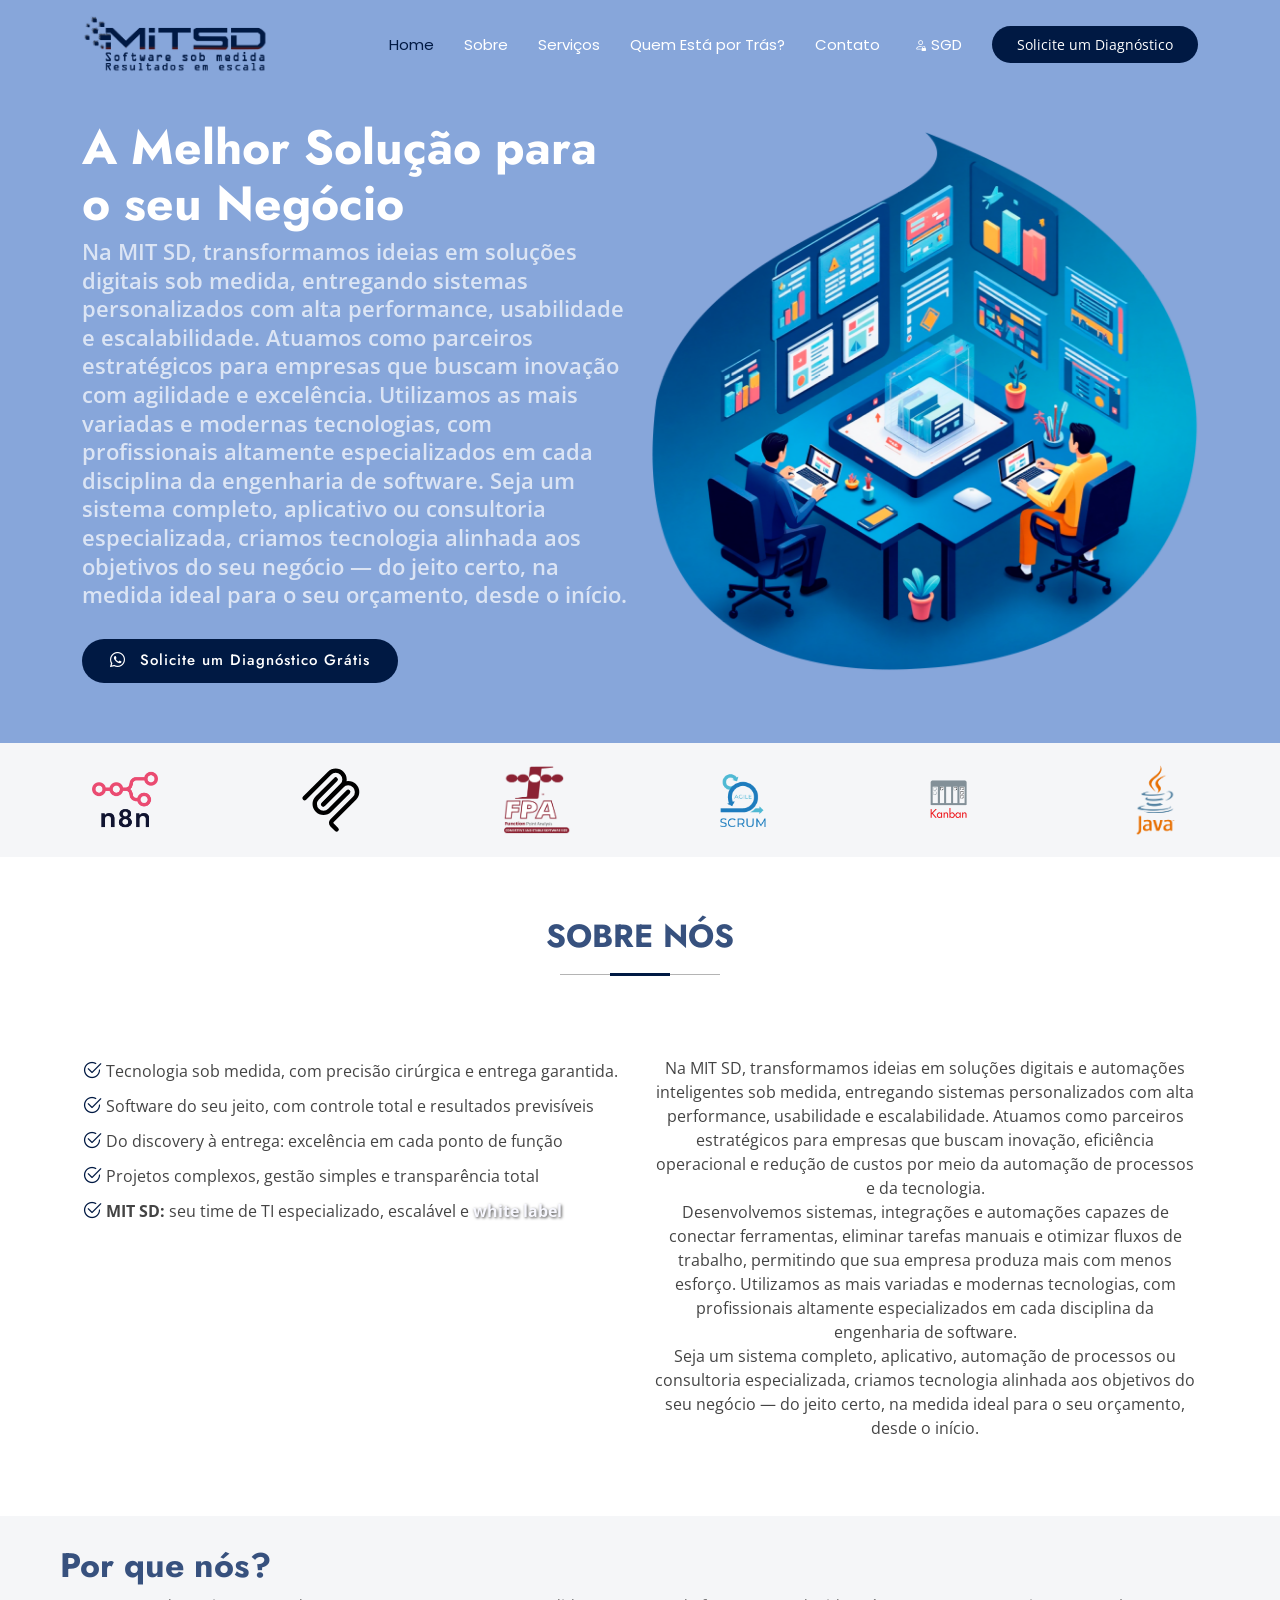
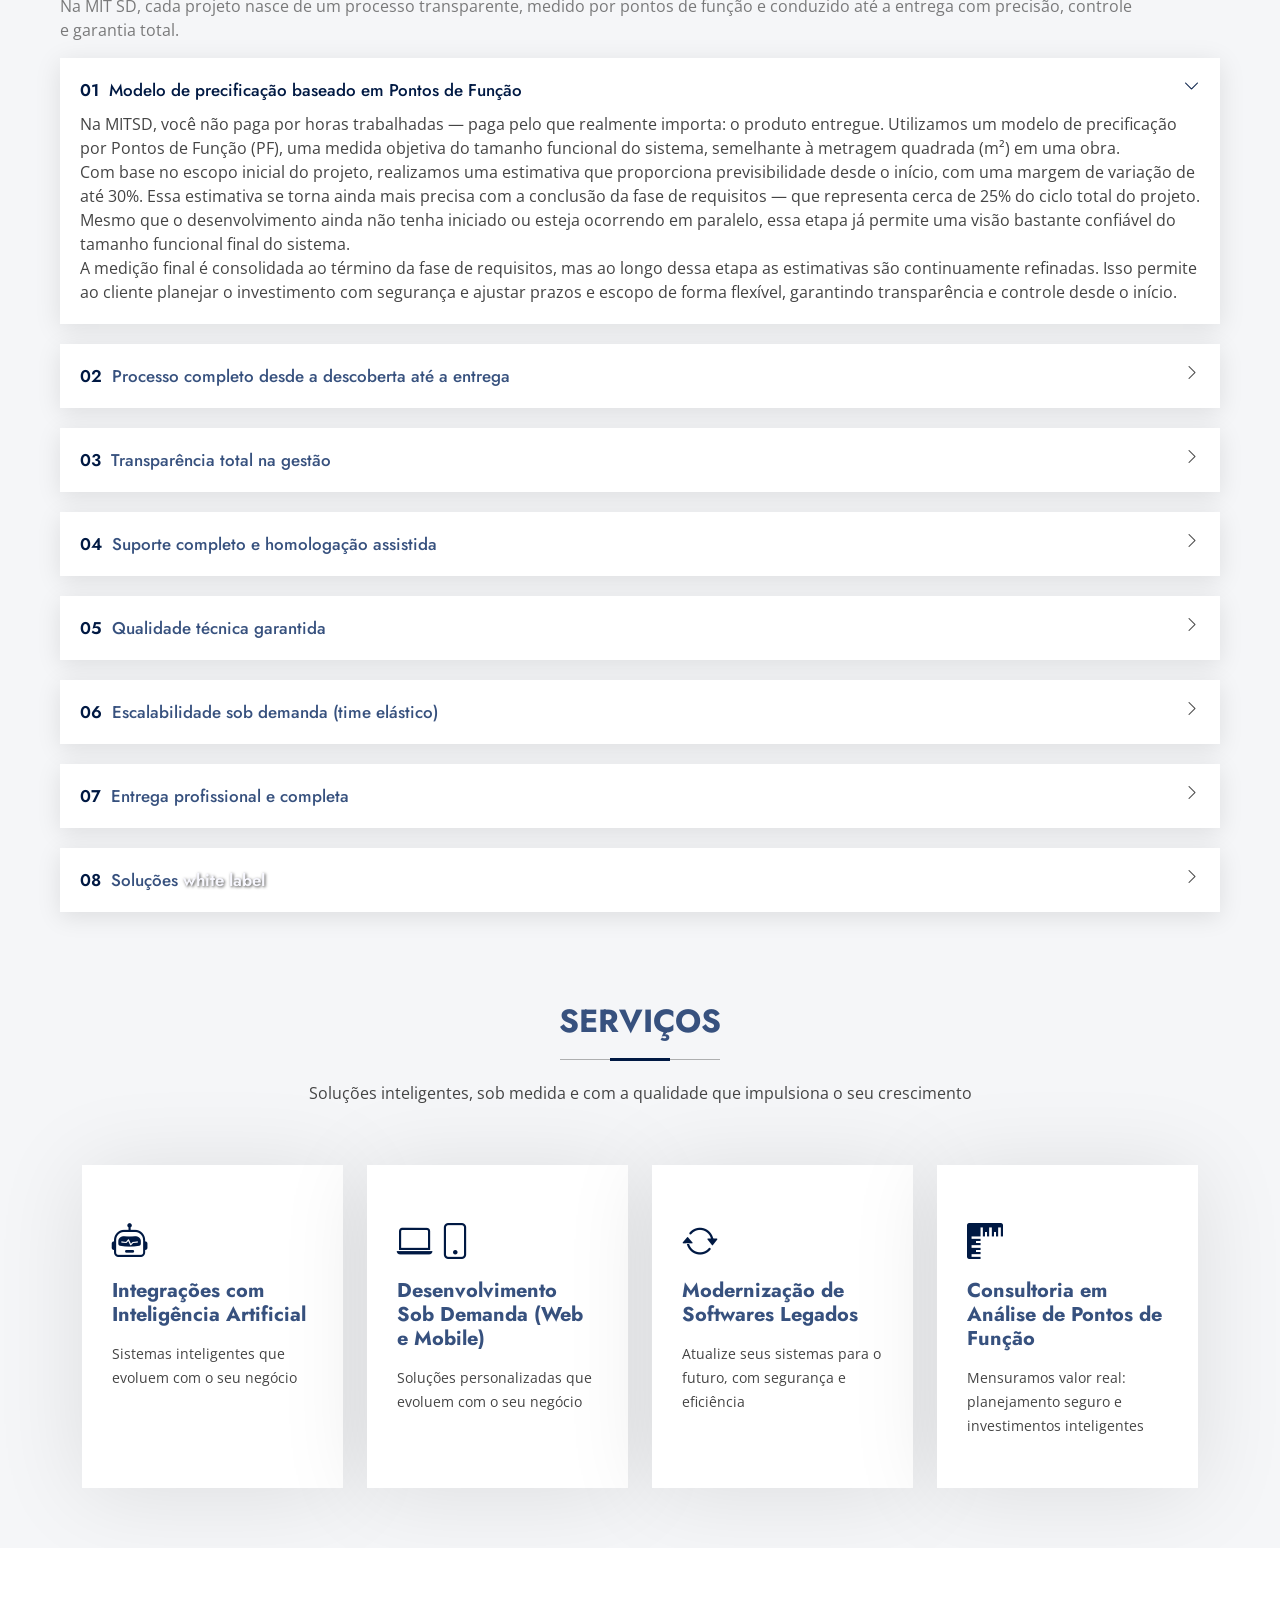
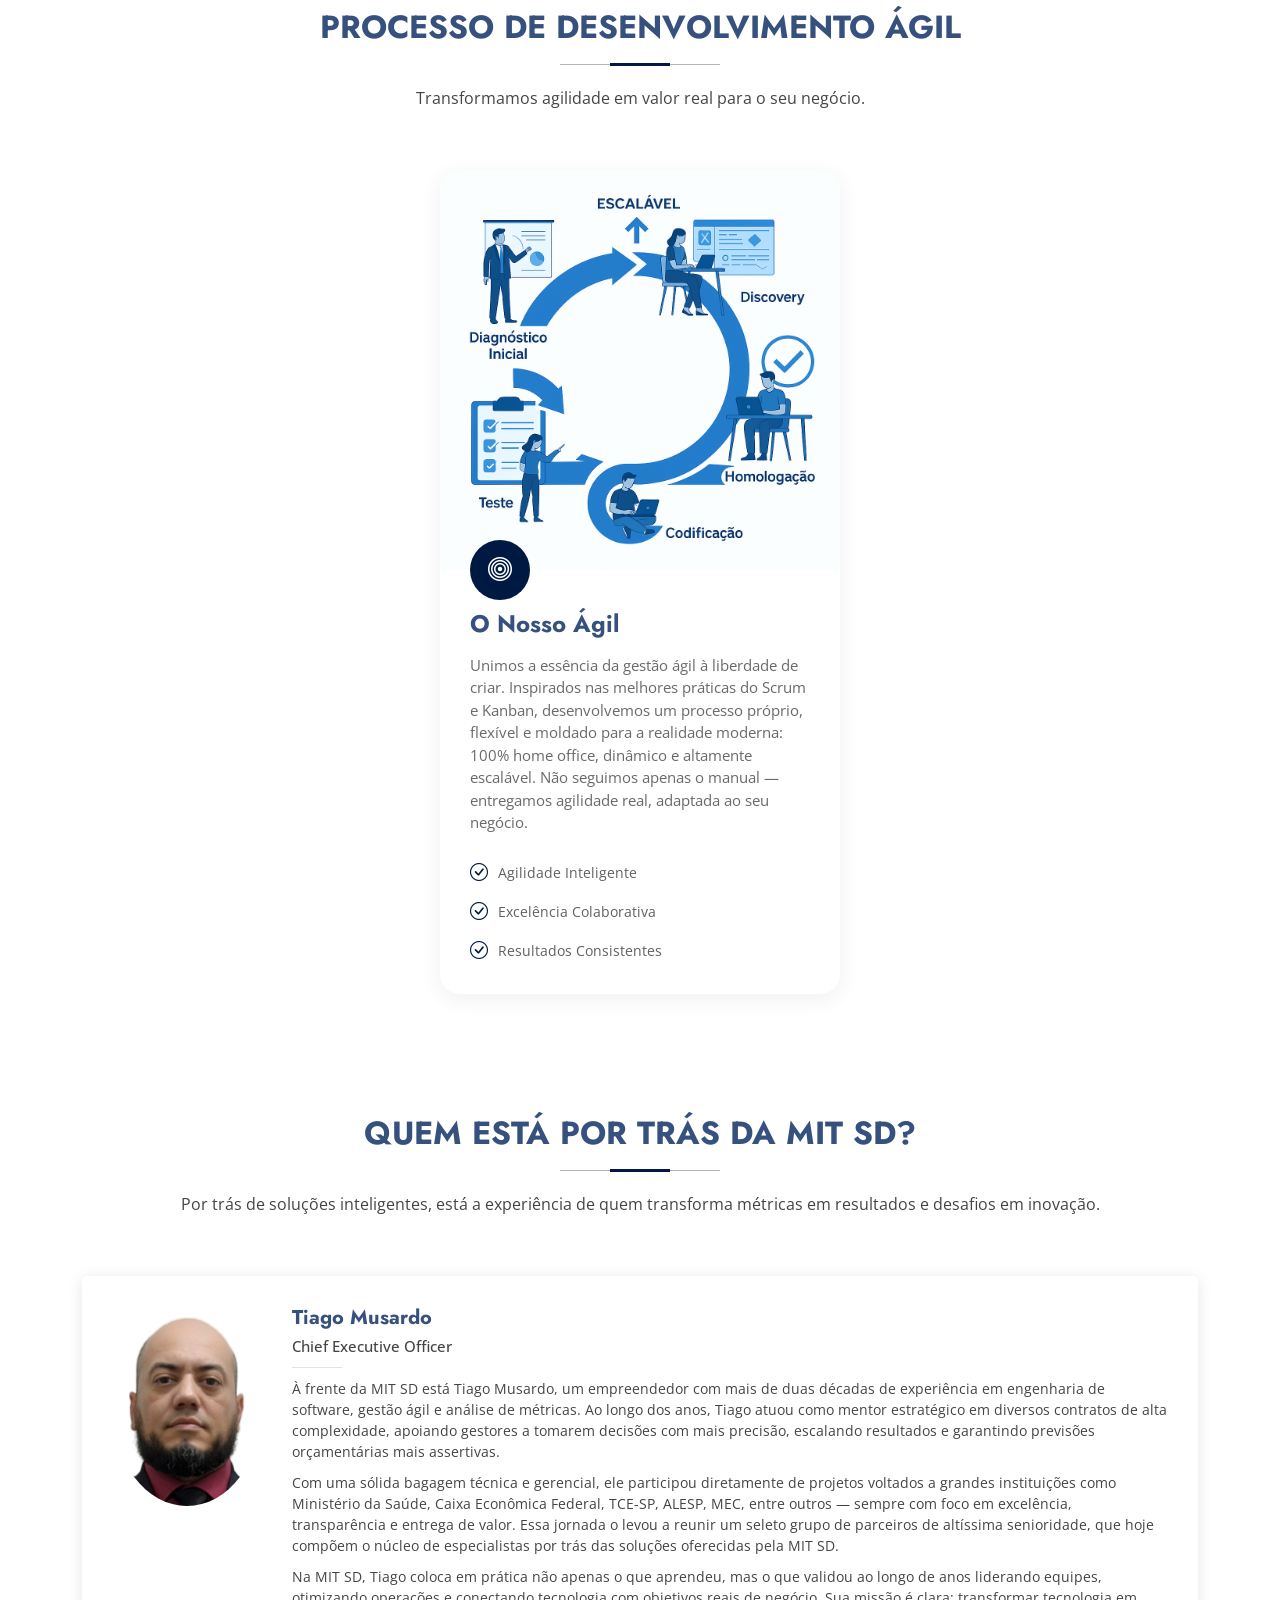
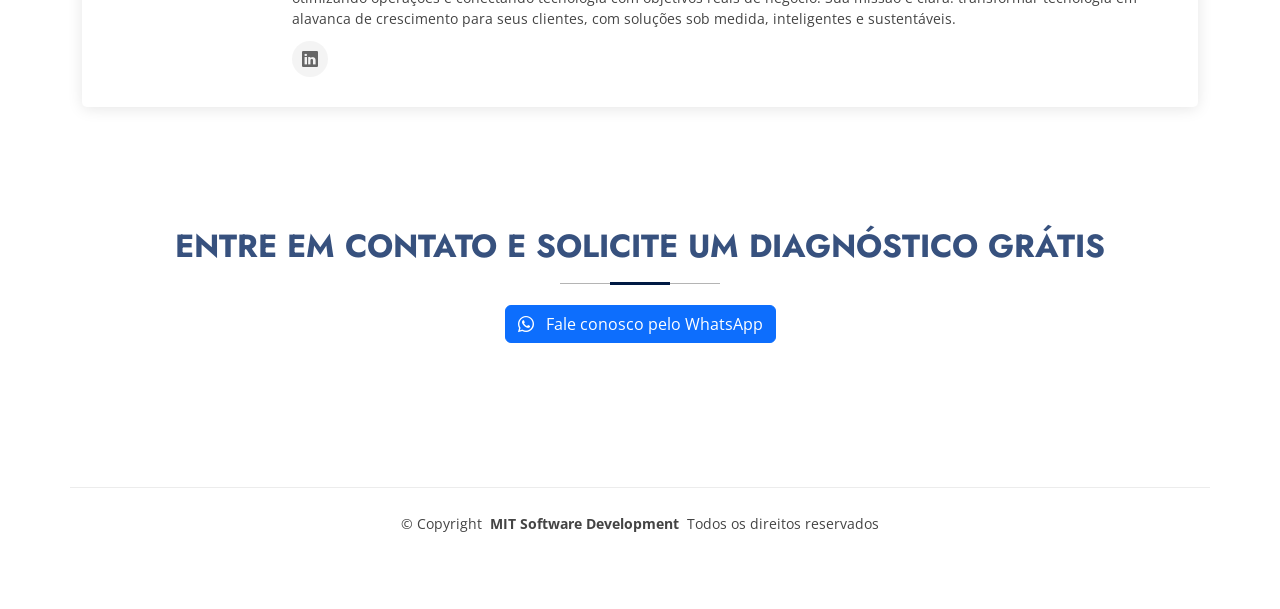
==== commit c091b327: "Texto" ====
--- a/index.html
+++ b/index.html
@@ -170,7 +170,11 @@
           <div class="col-lg-6" data-aos="fade-up" data-aos-delay="200">
             <div style="display: flex; align-items: center; justify-content: center; height: 100%;">
               <p style="text-align: center;">
-                Na MIT SD, desenvolvemos soluções digitais sob medida com foco em excelência técnica, previsibilidade e parceria verdadeira com nossos clientes. Unimos profundidade técnica com uma gestão moderna, transparente e centrada em resultados.
+                Na MIT SD, transformamos ideias em soluções digitais e automações inteligentes sob medida, entregando sistemas personalizados com alta performance, usabilidade e escalabilidade. Atuamos como parceiros estratégicos para empresas que buscam inovação, eficiência operacional e redução de custos por meio da automação de processos e da tecnologia.
+                <br />
+                Desenvolvemos sistemas, integrações e automações capazes de conectar ferramentas, eliminar tarefas manuais e otimizar fluxos de trabalho, permitindo que sua empresa produza mais com menos esforço. Utilizamos as mais variadas e modernas tecnologias, com profissionais altamente especializados em cada disciplina da engenharia de software.
+                <br />
+                Seja um sistema completo, aplicativo, automação de processos ou consultoria especializada, criamos tecnologia alinhada aos objetivos do seu negócio — do jeito certo, na medida ideal para o seu orçamento, desde o início.
               </p>
             </div>
             <!--
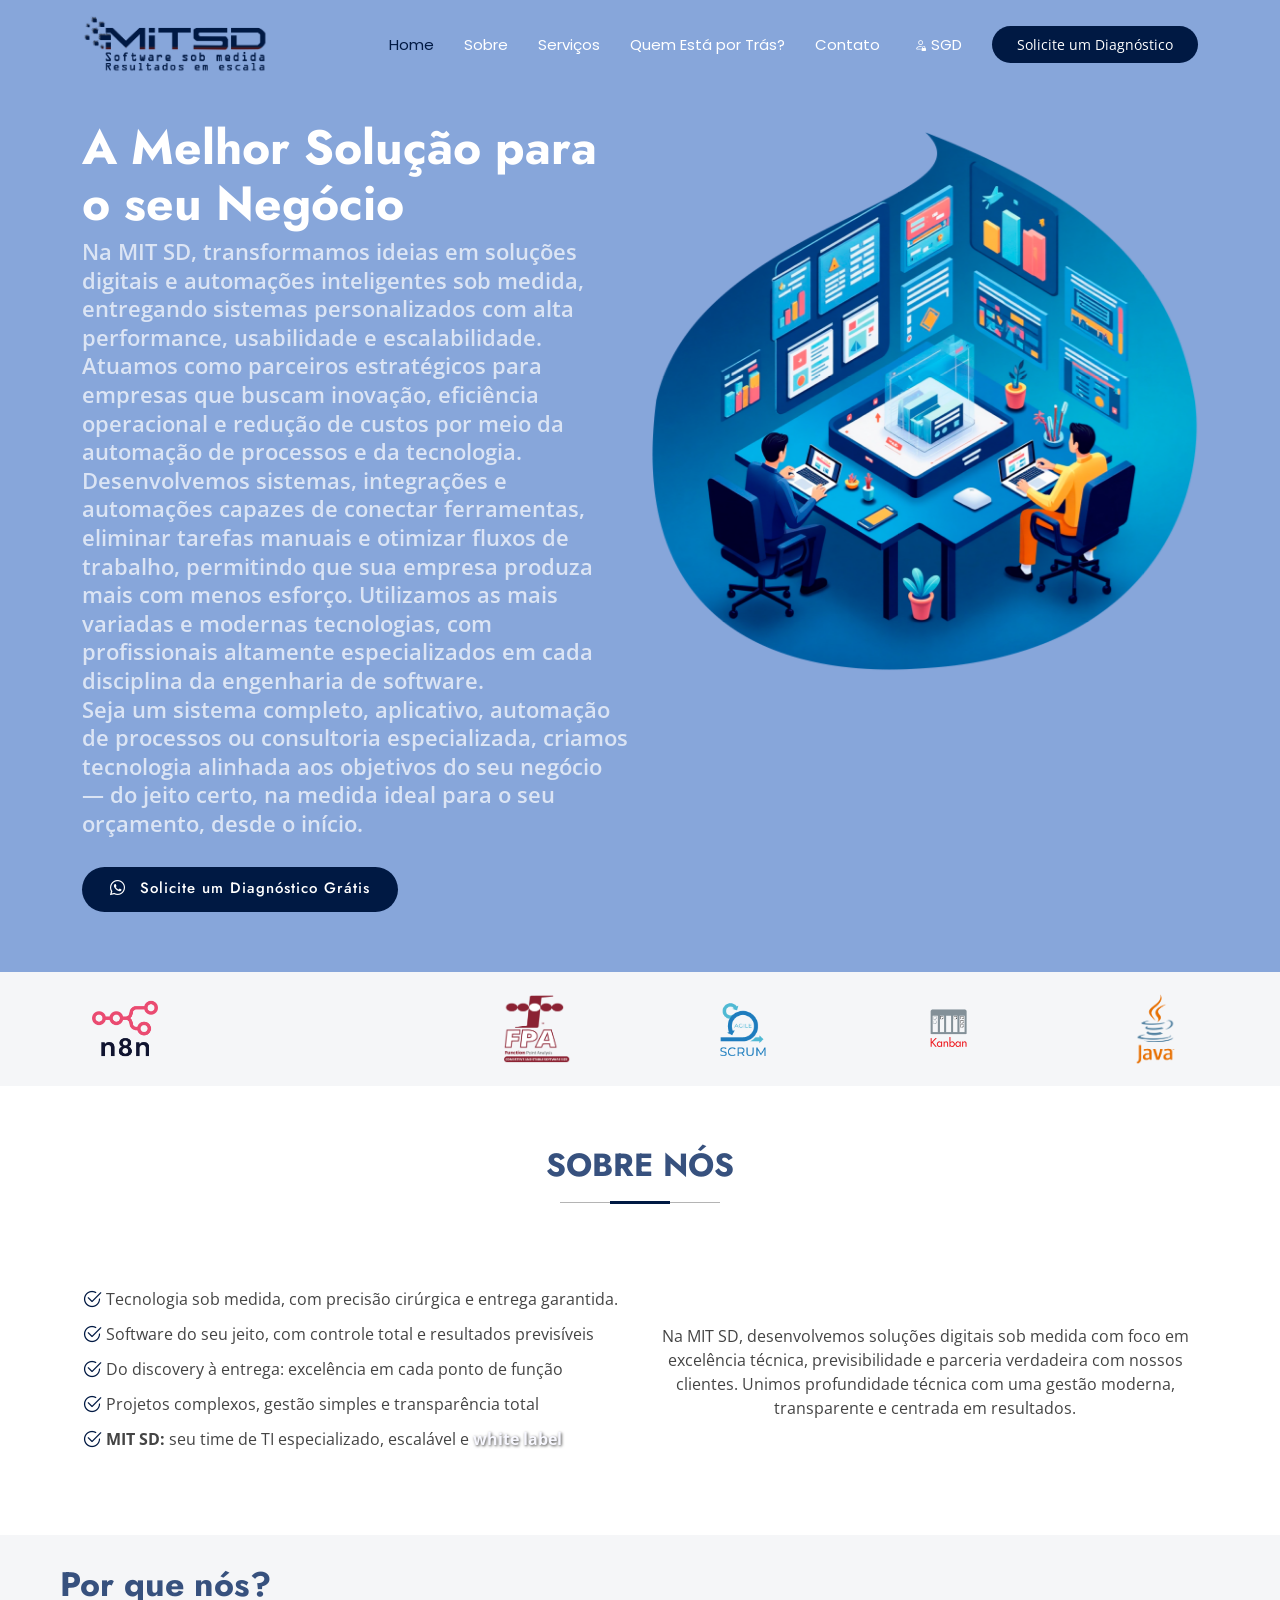
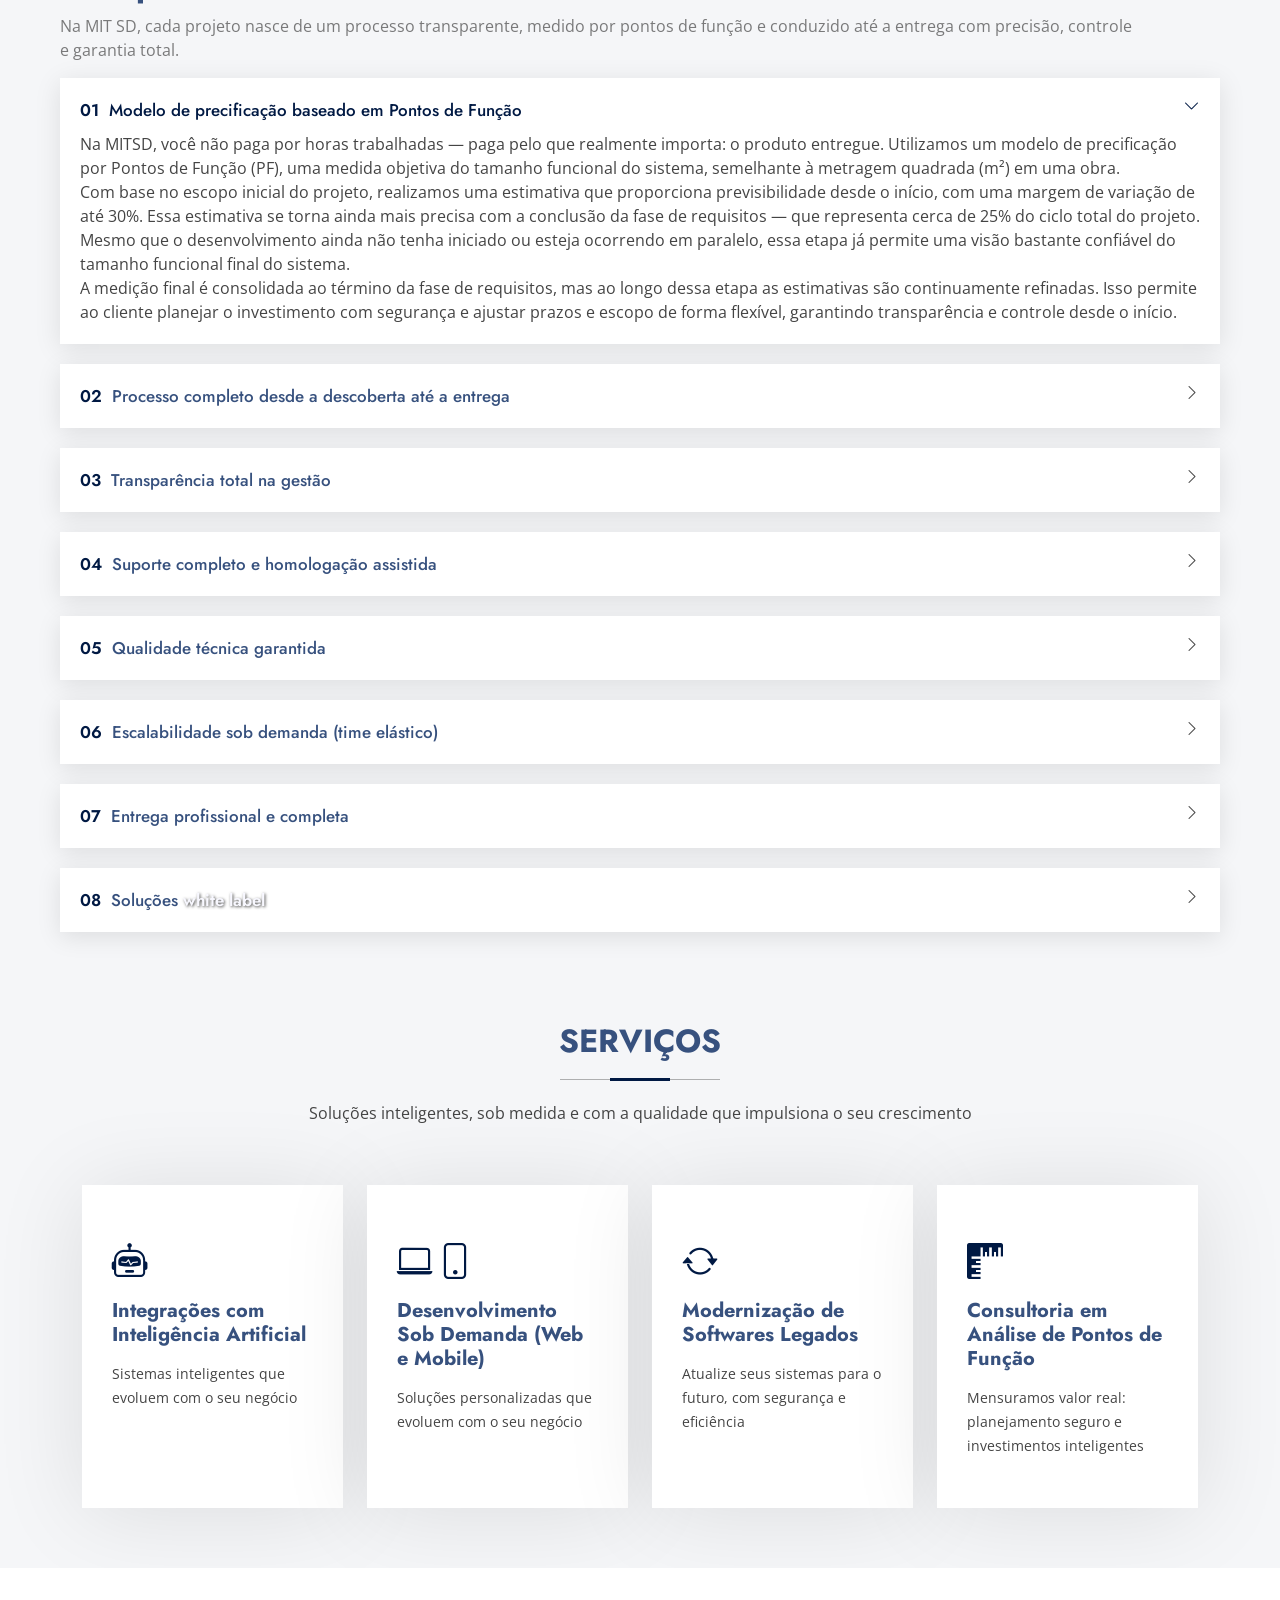
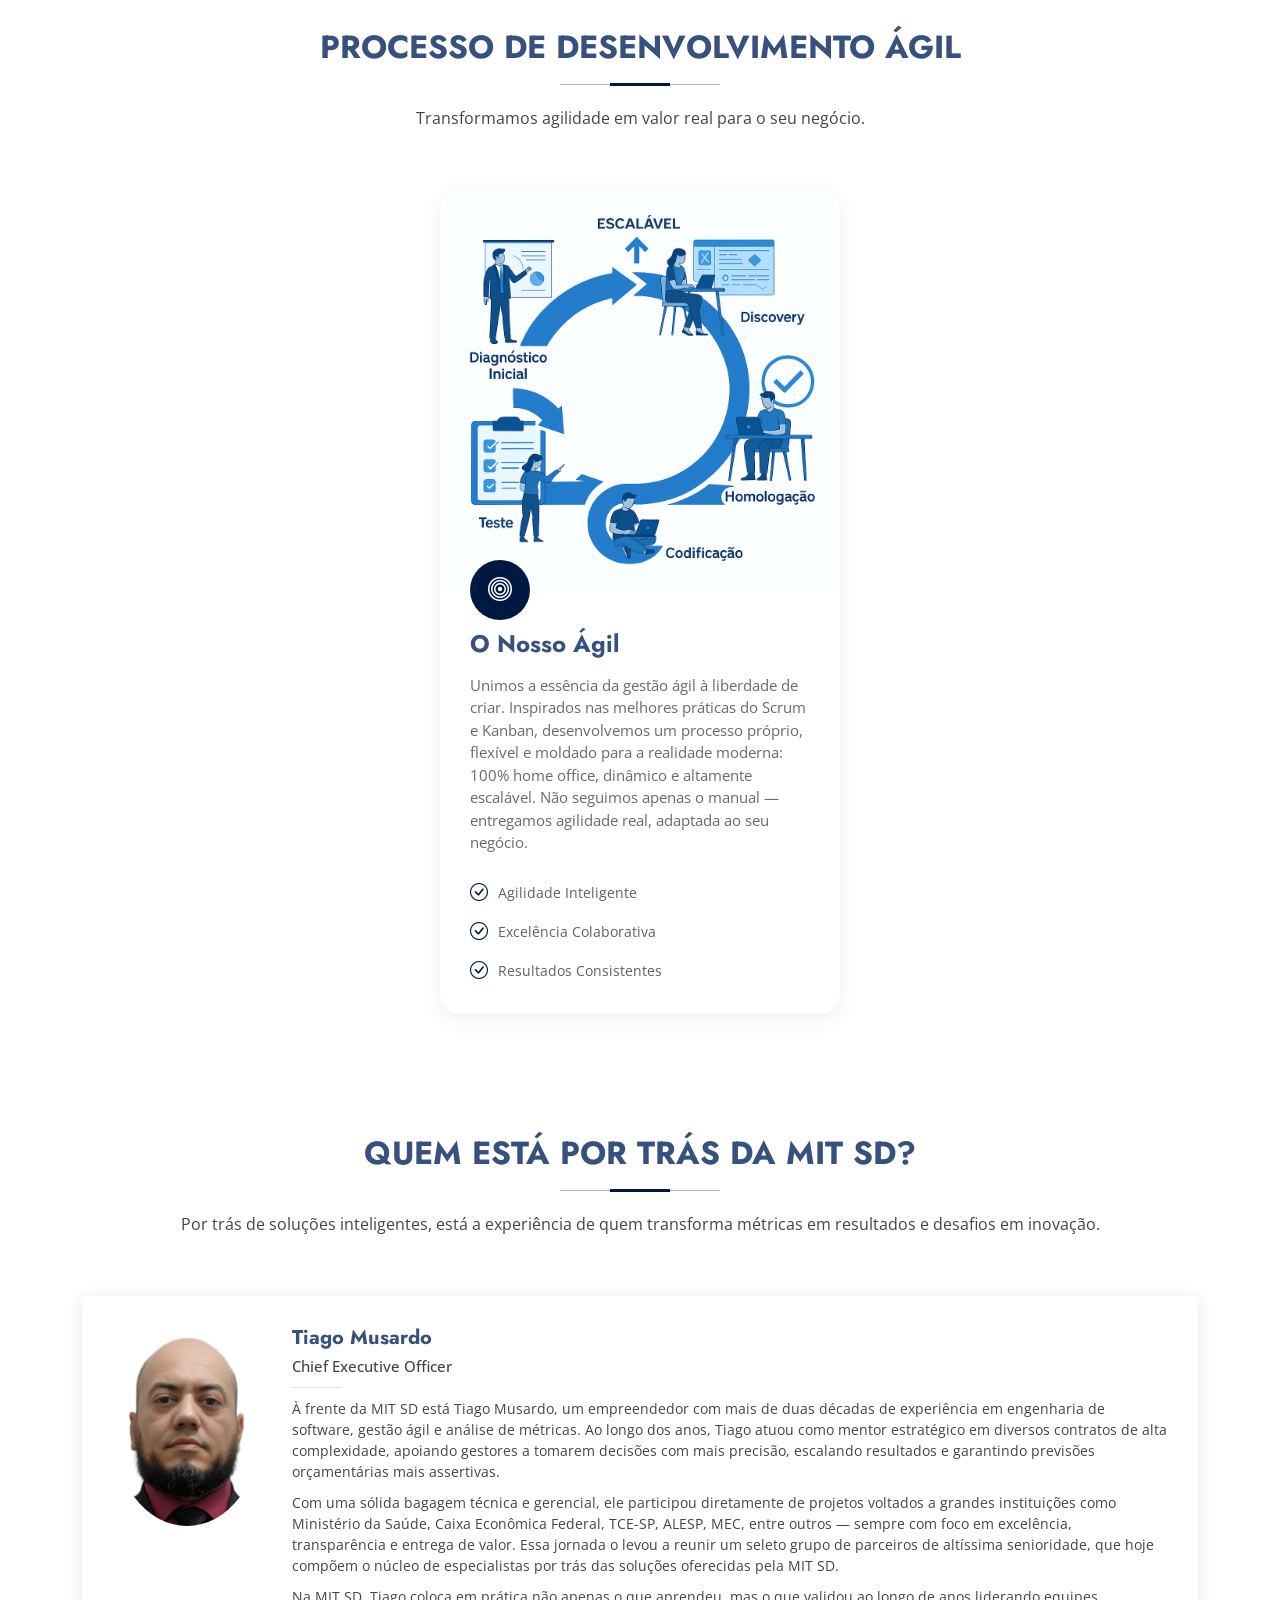
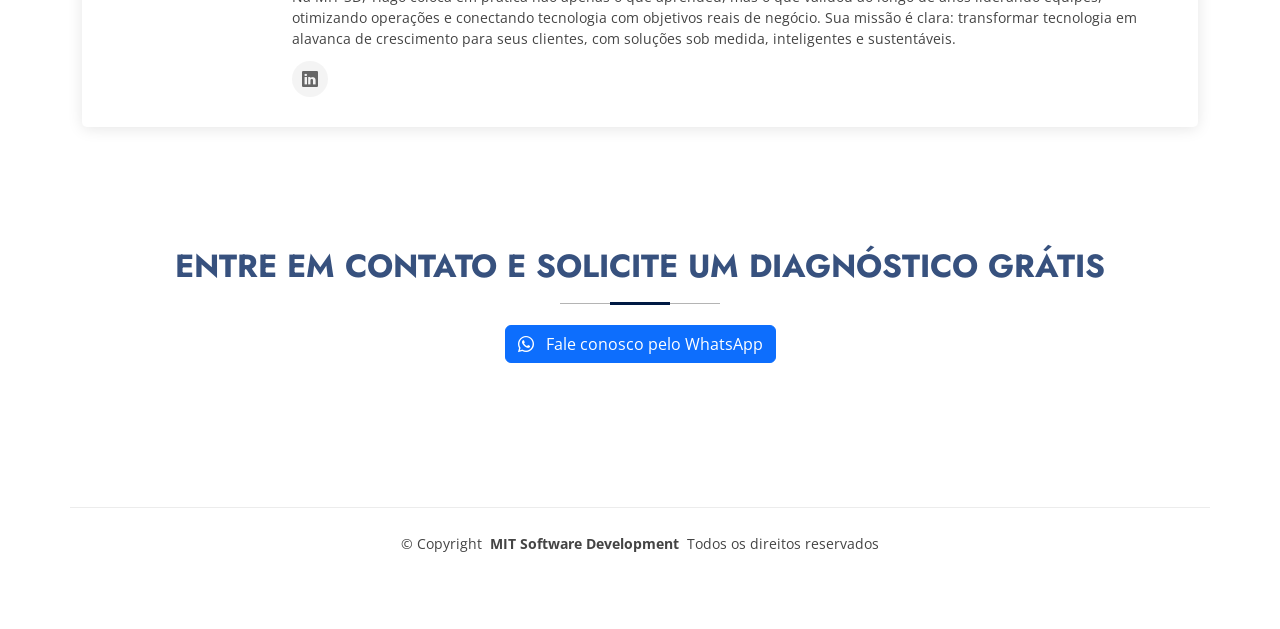
==== commit d2c58e86: "textp" ====
--- a/index.html
+++ b/index.html
@@ -64,7 +64,13 @@
         <div class="row gy-4">
           <div class="col-lg-6 order-2 order-lg-1 d-flex flex-column justify-content-center" data-aos="zoom-out">
             <h1>A Melhor Solução para o seu Negócio</h1>
-            <p>Na MIT SD, transformamos ideias em soluções digitais sob medida, entregando sistemas personalizados com alta performance, usabilidade e escalabilidade. Atuamos como parceiros estratégicos para empresas que buscam inovação com agilidade e excelência. Utilizamos as mais variadas e modernas tecnologias, com profissionais altamente especializados em cada disciplina da engenharia de software. Seja um sistema completo, aplicativo ou consultoria especializada, criamos tecnologia alinhada aos objetivos do seu negócio — do jeito certo, na medida ideal para o seu orçamento, desde o início.</p>
+            <p>
+              Na MIT SD, transformamos ideias em soluções digitais e automações inteligentes sob medida, entregando sistemas personalizados com alta performance, usabilidade e escalabilidade. Atuamos como parceiros estratégicos para empresas que buscam inovação, eficiência operacional e redução de custos por meio da automação de processos e da tecnologia.
+              <br />
+              Desenvolvemos sistemas, integrações e automações capazes de conectar ferramentas, eliminar tarefas manuais e otimizar fluxos de trabalho, permitindo que sua empresa produza mais com menos esforço. Utilizamos as mais variadas e modernas tecnologias, com profissionais altamente especializados em cada disciplina da engenharia de software.
+              <br />
+              Seja um sistema completo, aplicativo, automação de processos ou consultoria especializada, criamos tecnologia alinhada aos objetivos do seu negócio — do jeito certo, na medida ideal para o seu orçamento, desde o início.
+            </p>
             <div class="d-flex">
               <a href="https://wa.me/5511992032137" class="btn-get-started"><i class="bi bi-whatsapp" style="margin-right: 8px;"></i> Solicite um Diagnóstico Grátis</a>
             </div>
@@ -122,7 +128,7 @@
           </script>
           <div class="swiper-wrapper align-items-center">
             <div class="swiper-slide"><img src="assets/img/clients/n8n.png" class="img-fluid" alt=""></div>
-            <div class="swiper-slide"><img src="assets/img/clients/MCP.svg" class="img-fluid" alt=""></div>
+            <div class="swiper-slide"><img src="assets/img/clients/mcp.png" class="img-fluid" alt=""></div>
             <div class="swiper-slide"><img src="assets/img/clients/ifpug_fpa.png" class="img-fluid" alt=""></div>
             <div class="swiper-slide"><img src="assets/img/clients/scrum.webp" class="img-fluid" alt=""></div>
             <div class="swiper-slide"><img src="assets/img/clients/kanban.png" class="img-fluid" alt=""></div>
@@ -170,11 +176,7 @@
           <div class="col-lg-6" data-aos="fade-up" data-aos-delay="200">
             <div style="display: flex; align-items: center; justify-content: center; height: 100%;">
               <p style="text-align: center;">
-                Na MIT SD, transformamos ideias em soluções digitais e automações inteligentes sob medida, entregando sistemas personalizados com alta performance, usabilidade e escalabilidade. Atuamos como parceiros estratégicos para empresas que buscam inovação, eficiência operacional e redução de custos por meio da automação de processos e da tecnologia.
-                <br />
-                Desenvolvemos sistemas, integrações e automações capazes de conectar ferramentas, eliminar tarefas manuais e otimizar fluxos de trabalho, permitindo que sua empresa produza mais com menos esforço. Utilizamos as mais variadas e modernas tecnologias, com profissionais altamente especializados em cada disciplina da engenharia de software.
-                <br />
-                Seja um sistema completo, aplicativo, automação de processos ou consultoria especializada, criamos tecnologia alinhada aos objetivos do seu negócio — do jeito certo, na medida ideal para o seu orçamento, desde o início.
+                Na MIT SD, desenvolvemos soluções digitais sob medida com foco em excelência técnica, previsibilidade e parceria verdadeira com nossos clientes. Unimos profundidade técnica com uma gestão moderna, transparente e centrada em resultados.
               </p>
             </div>
             <!--
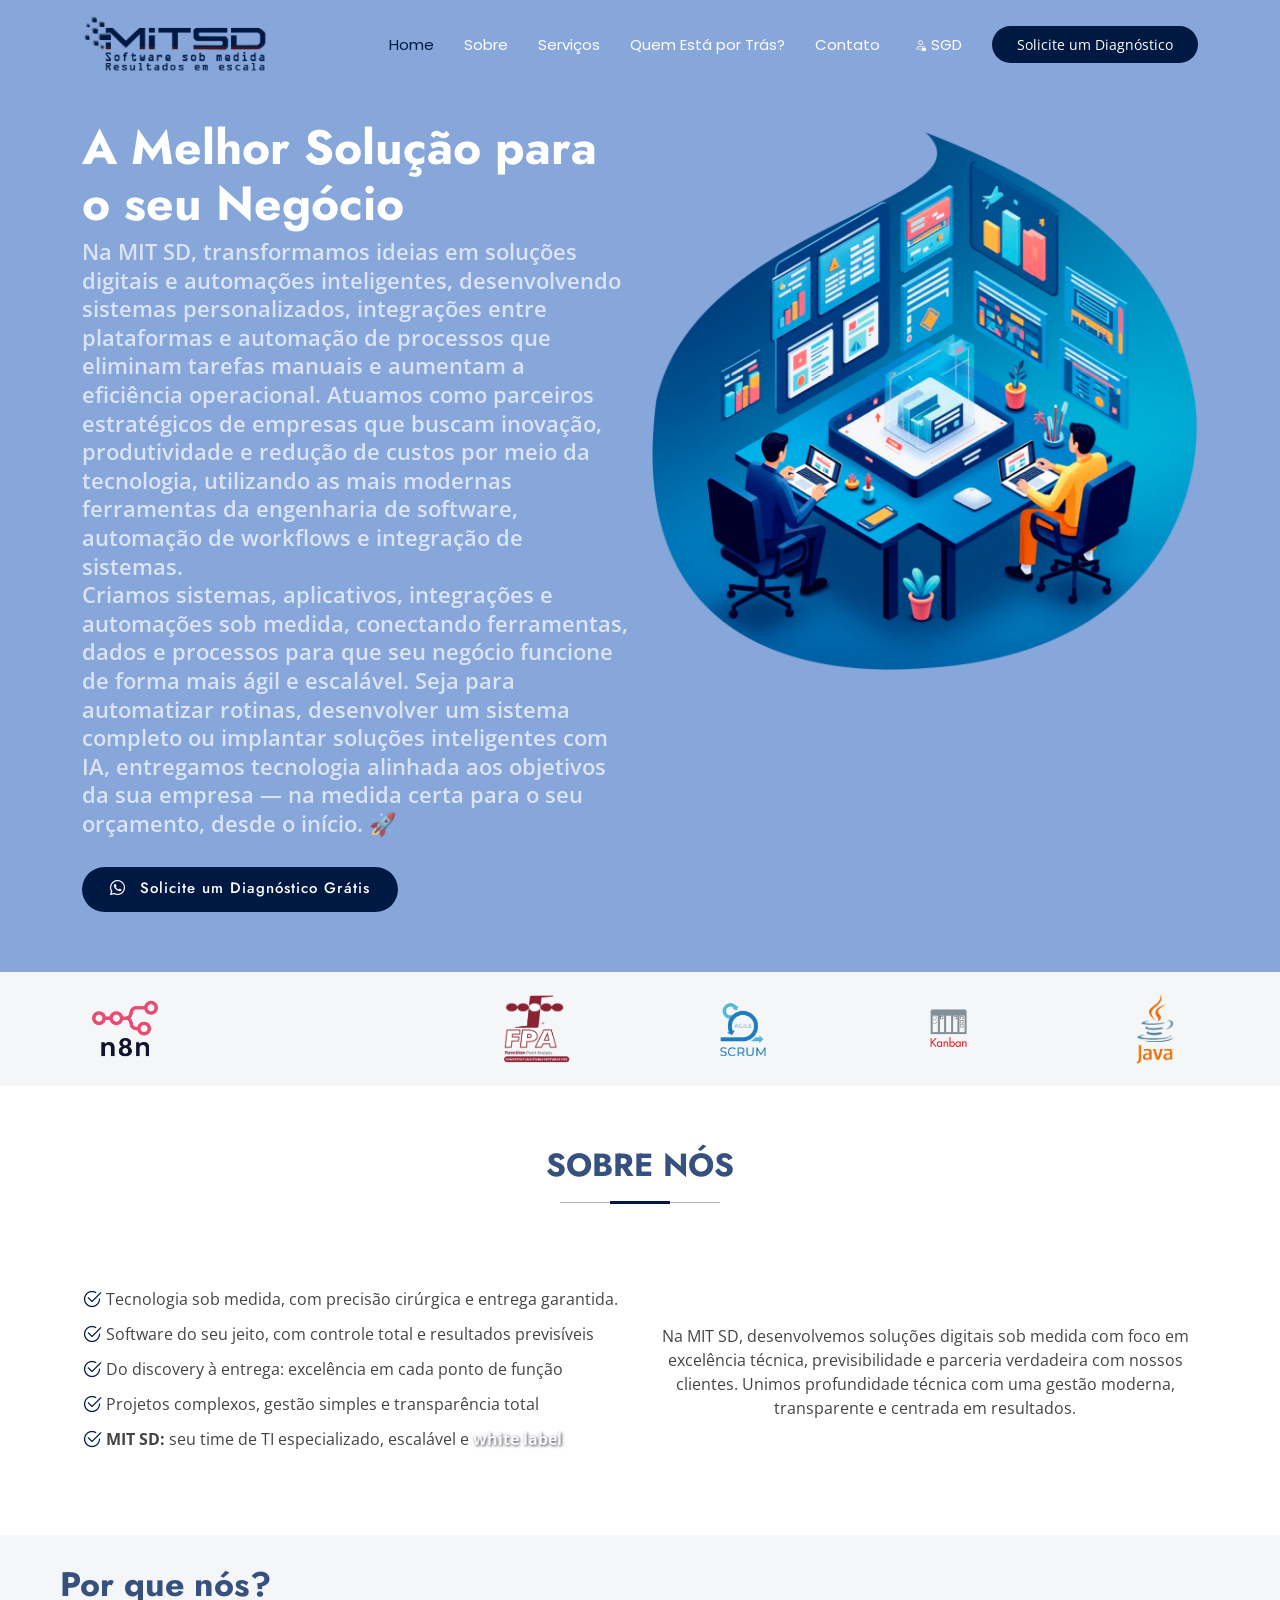
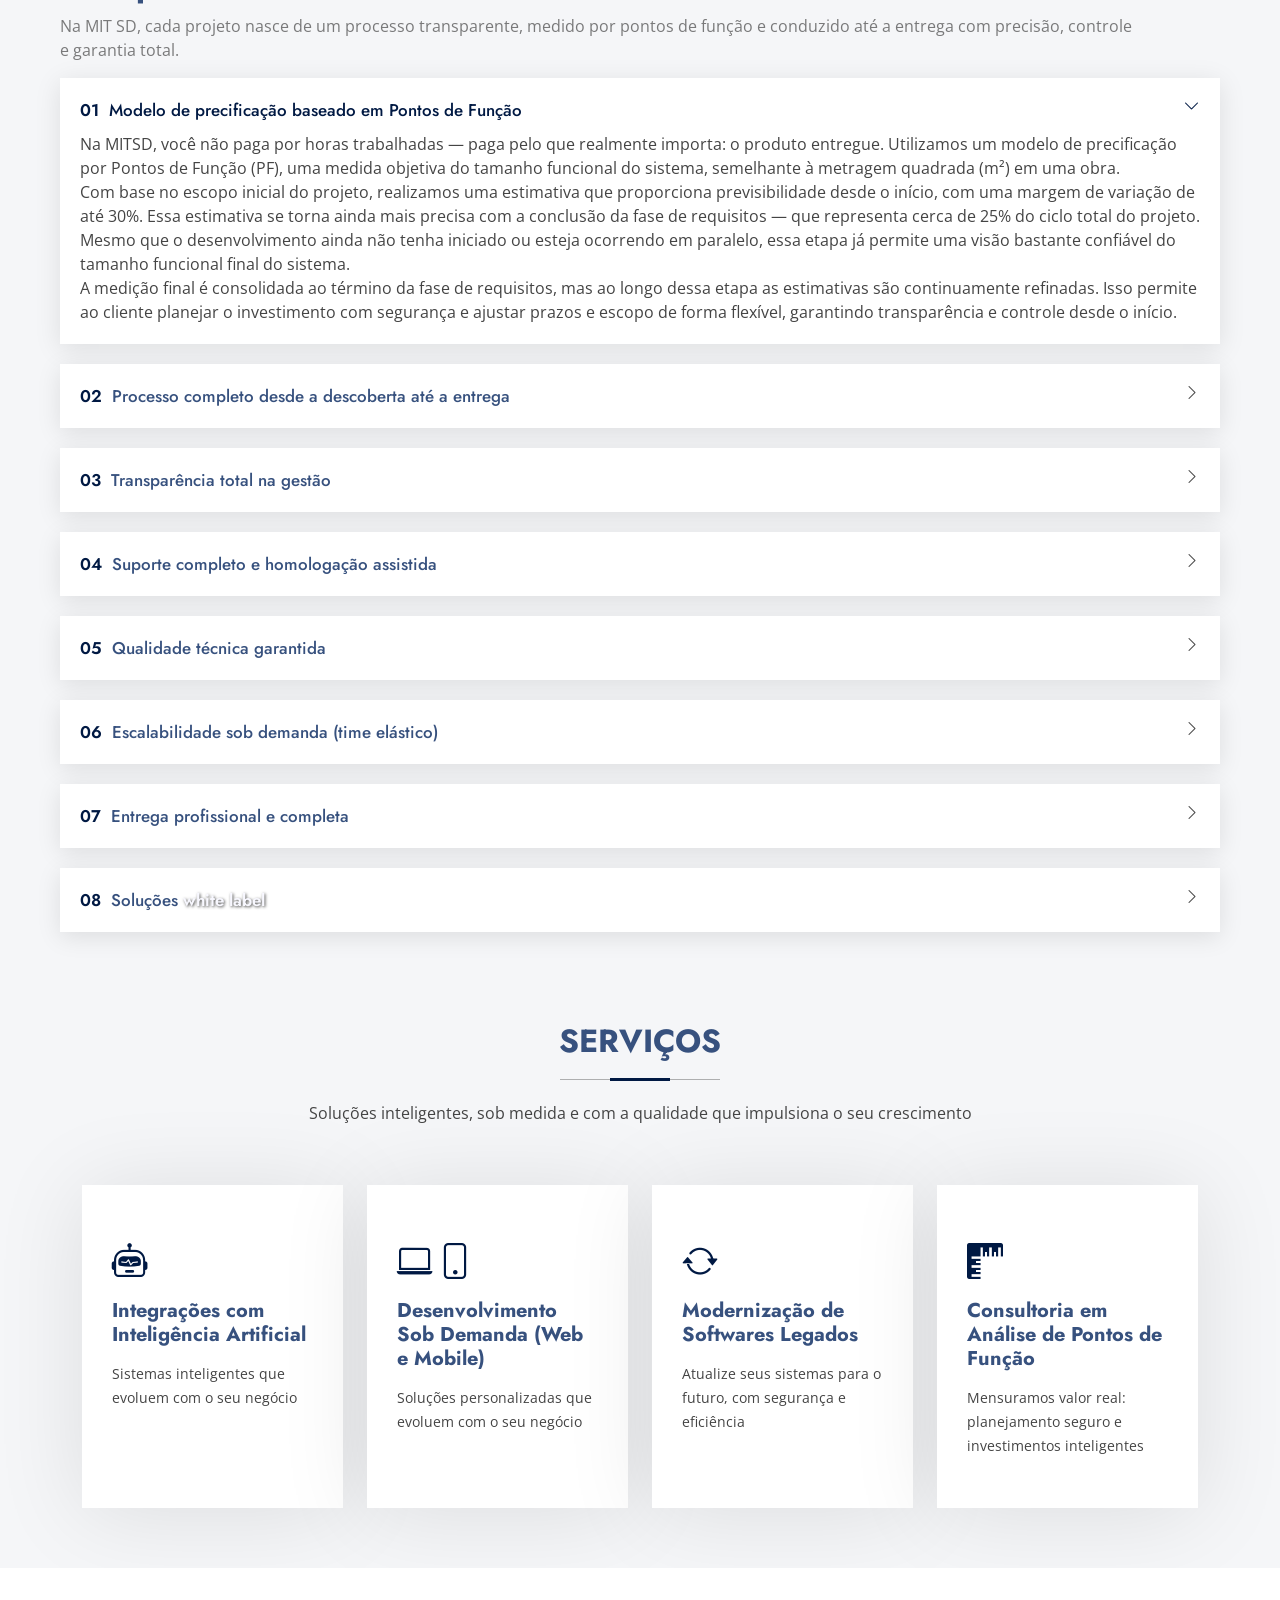
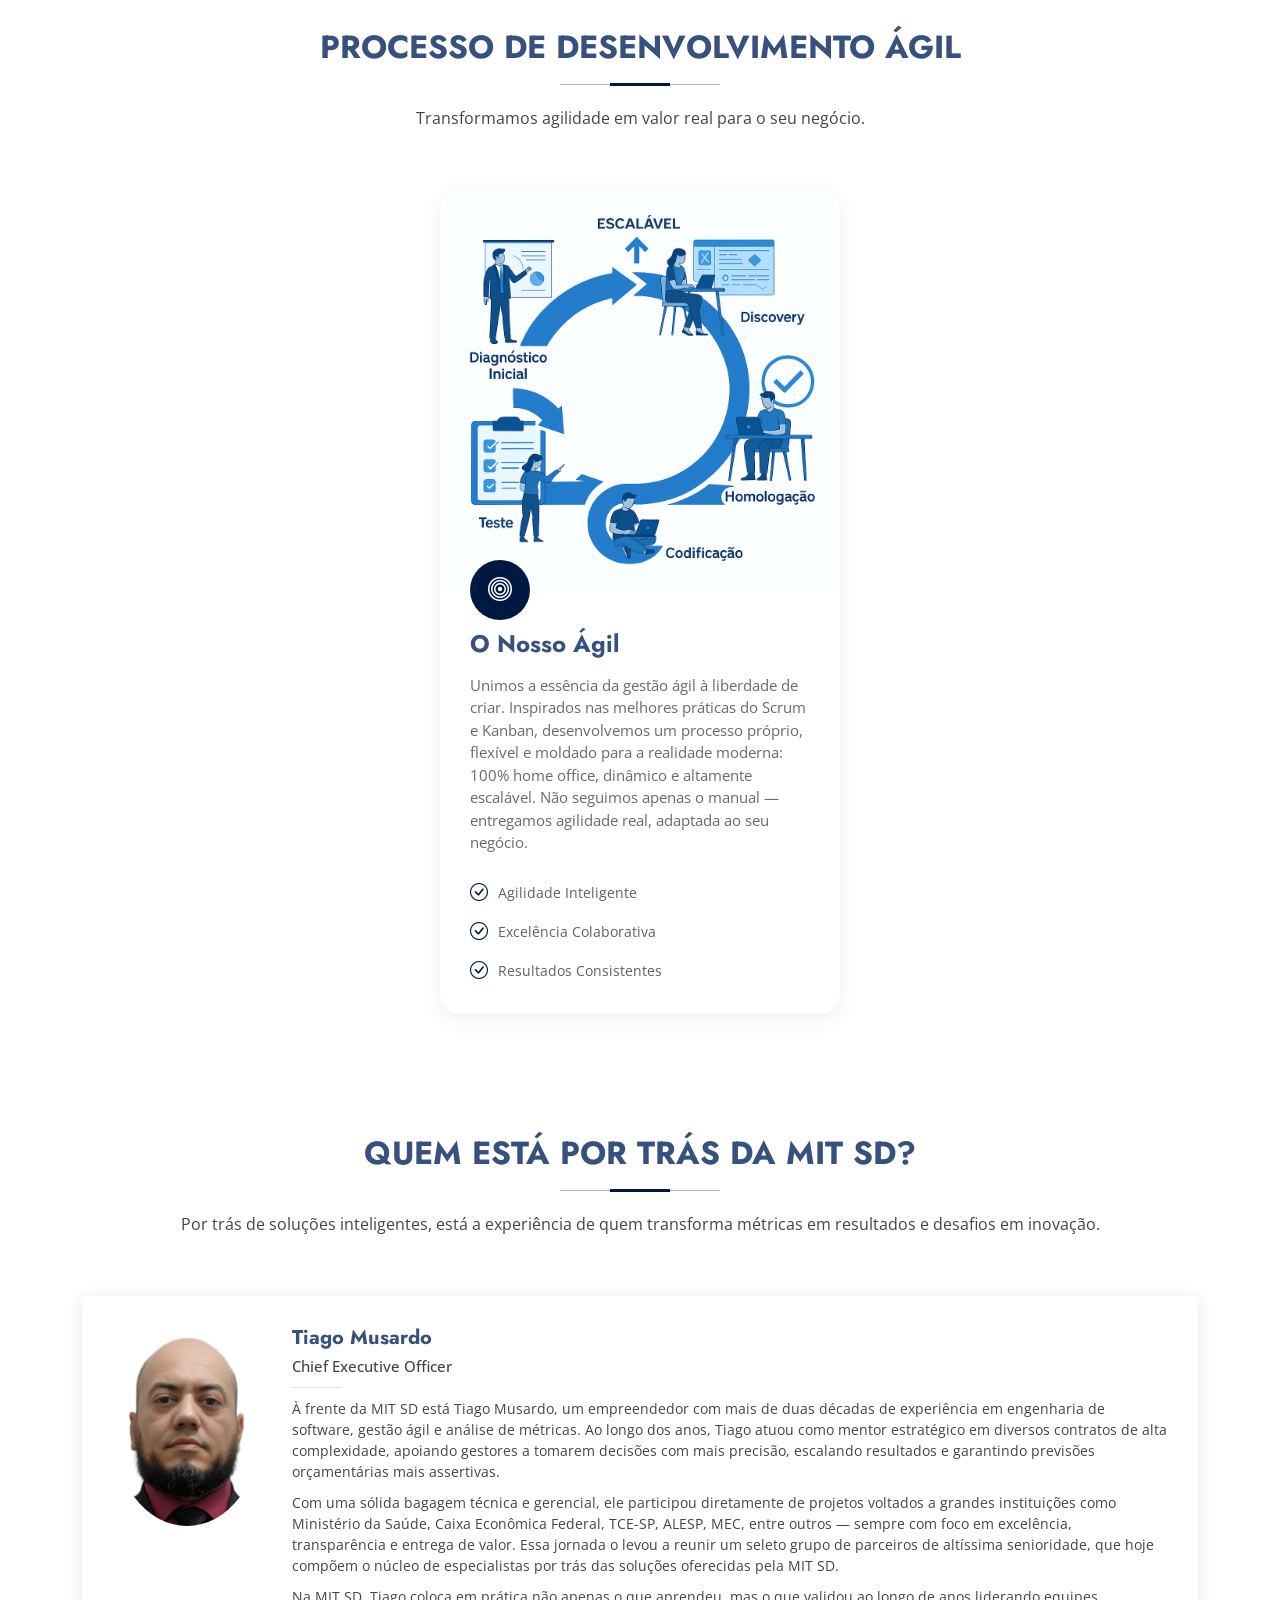
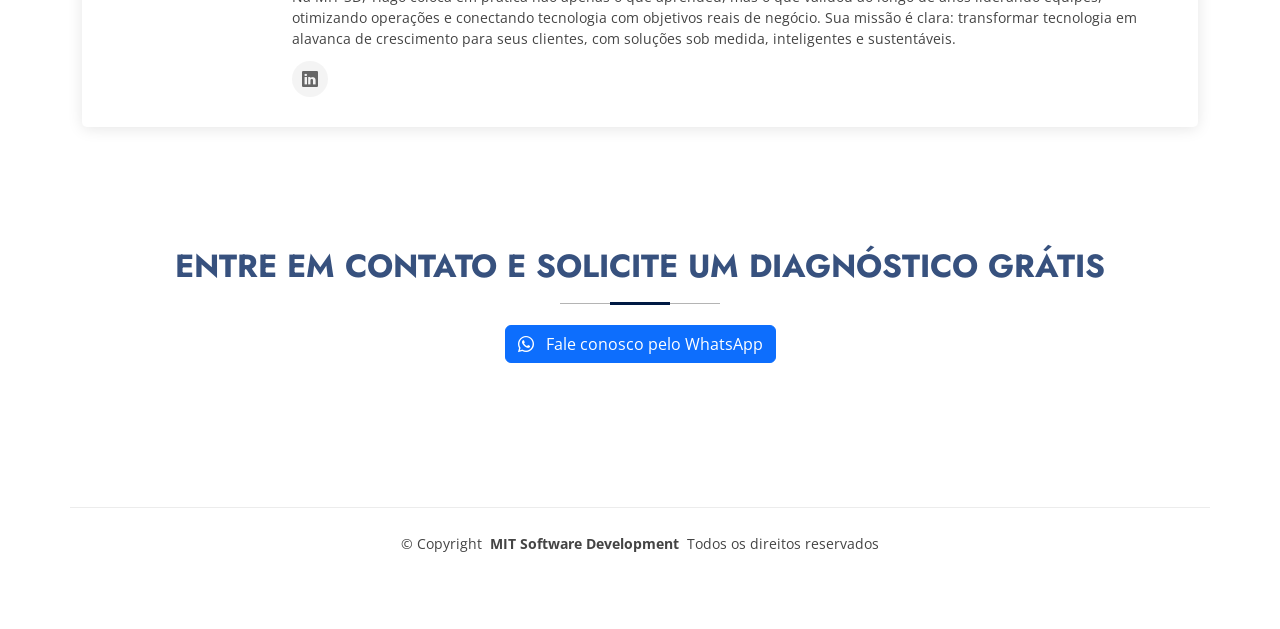
==== commit 21f96ee2: "texto reduzido" ====
--- a/index.html
+++ b/index.html
@@ -65,11 +65,9 @@
           <div class="col-lg-6 order-2 order-lg-1 d-flex flex-column justify-content-center" data-aos="zoom-out">
             <h1>A Melhor Solução para o seu Negócio</h1>
             <p>
-              Na MIT SD, transformamos ideias em soluções digitais e automações inteligentes sob medida, entregando sistemas personalizados com alta performance, usabilidade e escalabilidade. Atuamos como parceiros estratégicos para empresas que buscam inovação, eficiência operacional e redução de custos por meio da automação de processos e da tecnologia.
+              Na MIT SD, transformamos ideias em soluções digitais e automações inteligentes, desenvolvendo sistemas personalizados, integrações entre plataformas e automação de processos que eliminam tarefas manuais e aumentam a eficiência operacional. Atuamos como parceiros estratégicos de empresas que buscam inovação, produtividade e redução de custos por meio da tecnologia, utilizando as mais modernas ferramentas da engenharia de software, automação de workflows e integração de sistemas.
               <br />
-              Desenvolvemos sistemas, integrações e automações capazes de conectar ferramentas, eliminar tarefas manuais e otimizar fluxos de trabalho, permitindo que sua empresa produza mais com menos esforço. Utilizamos as mais variadas e modernas tecnologias, com profissionais altamente especializados em cada disciplina da engenharia de software.
-              <br />
-              Seja um sistema completo, aplicativo, automação de processos ou consultoria especializada, criamos tecnologia alinhada aos objetivos do seu negócio — do jeito certo, na medida ideal para o seu orçamento, desde o início.
+              Criamos sistemas, aplicativos, integrações e automações sob medida, conectando ferramentas, dados e processos para que seu negócio funcione de forma mais ágil e escalável. Seja para automatizar rotinas, desenvolver um sistema completo ou implantar soluções inteligentes com IA, entregamos tecnologia alinhada aos objetivos da sua empresa — na medida certa para o seu orçamento, desde o início. 🚀
             </p>
             <div class="d-flex">
               <a href="https://wa.me/5511992032137" class="btn-get-started"><i class="bi bi-whatsapp" style="margin-right: 8px;"></i> Solicite um Diagnóstico Grátis</a>
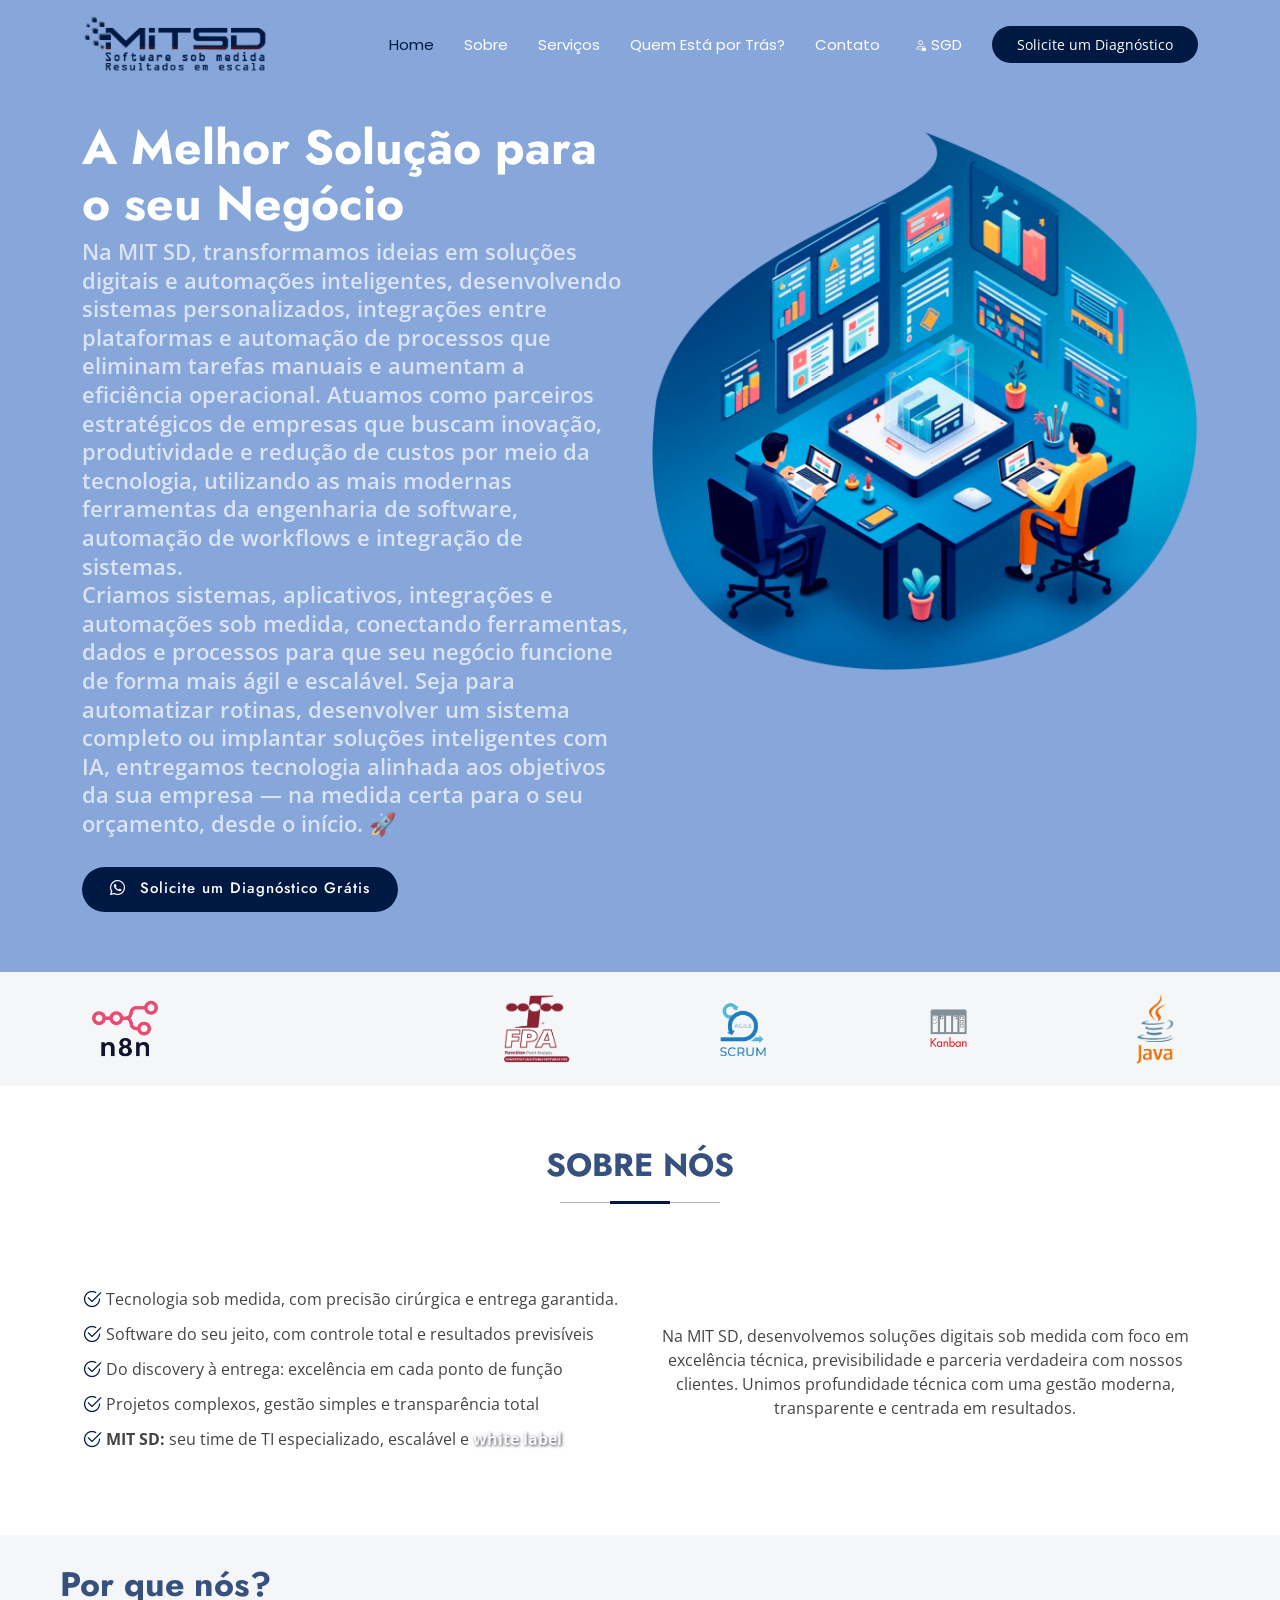
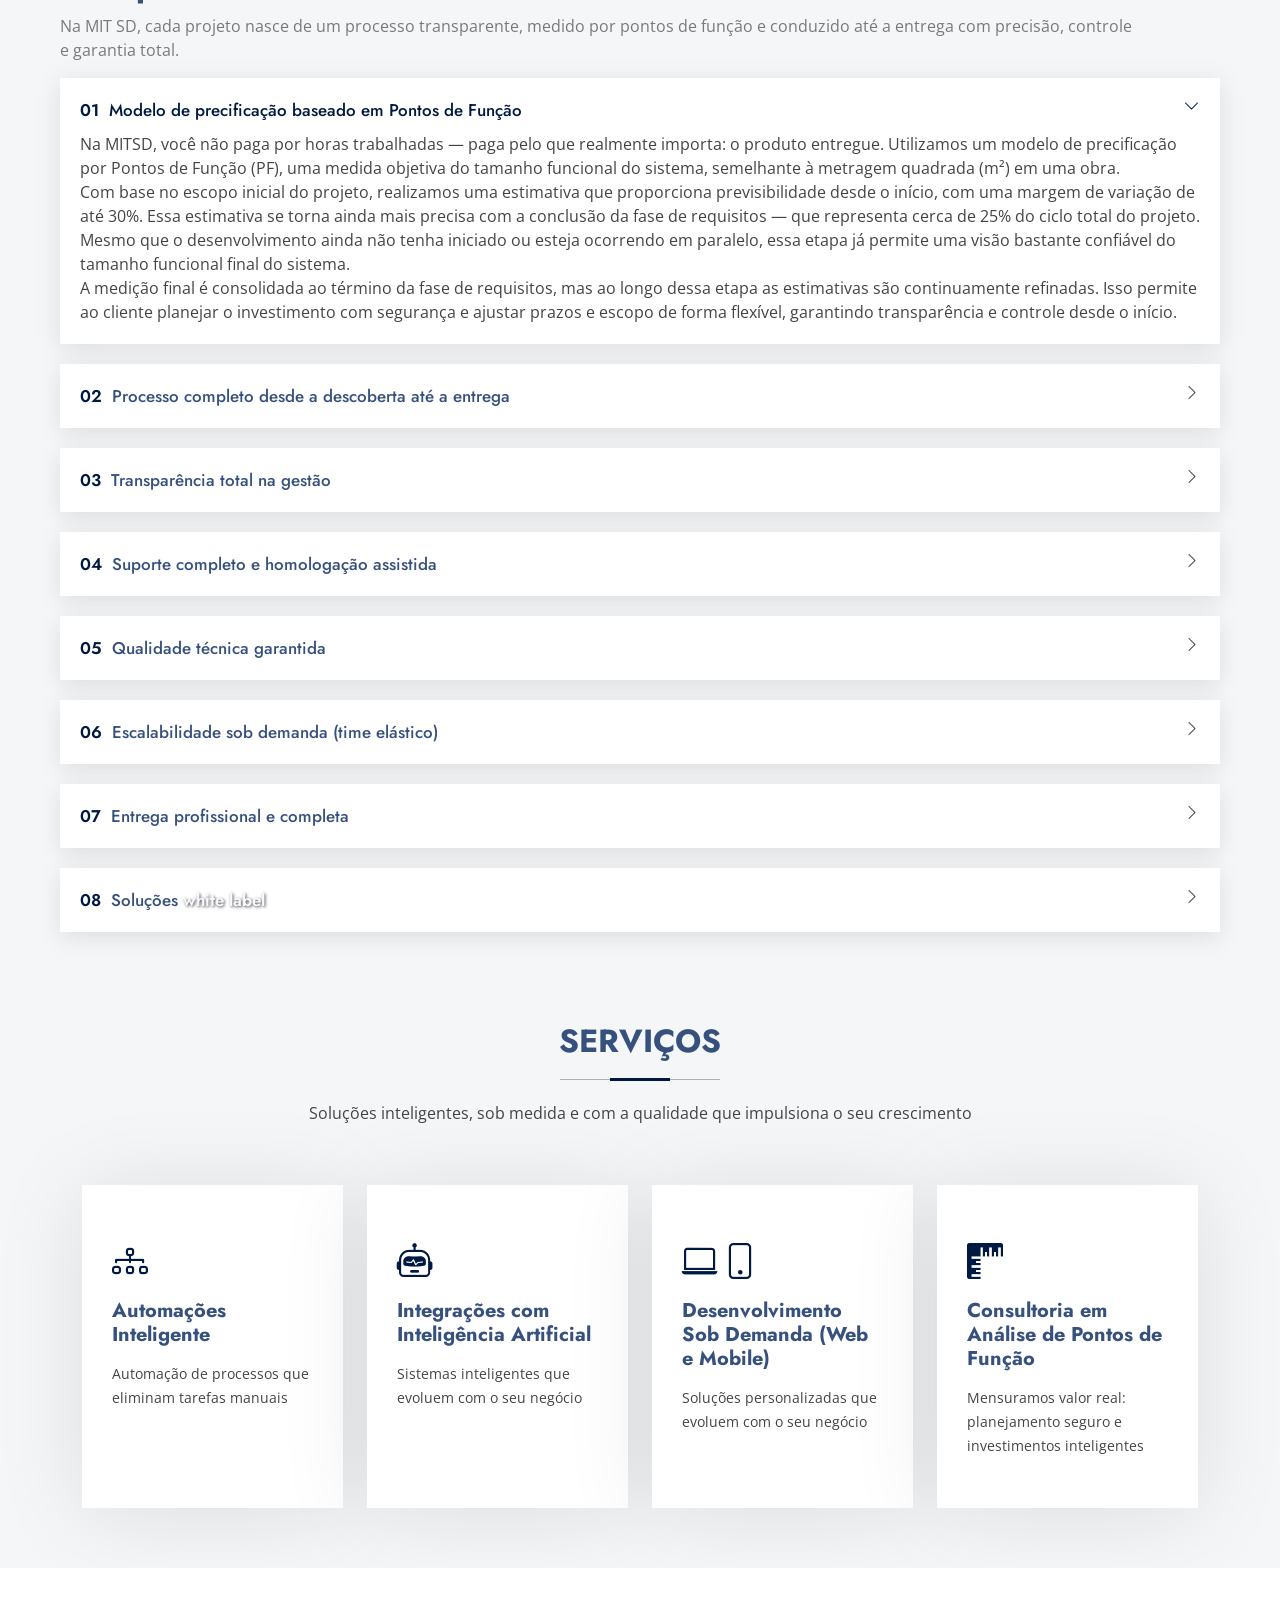
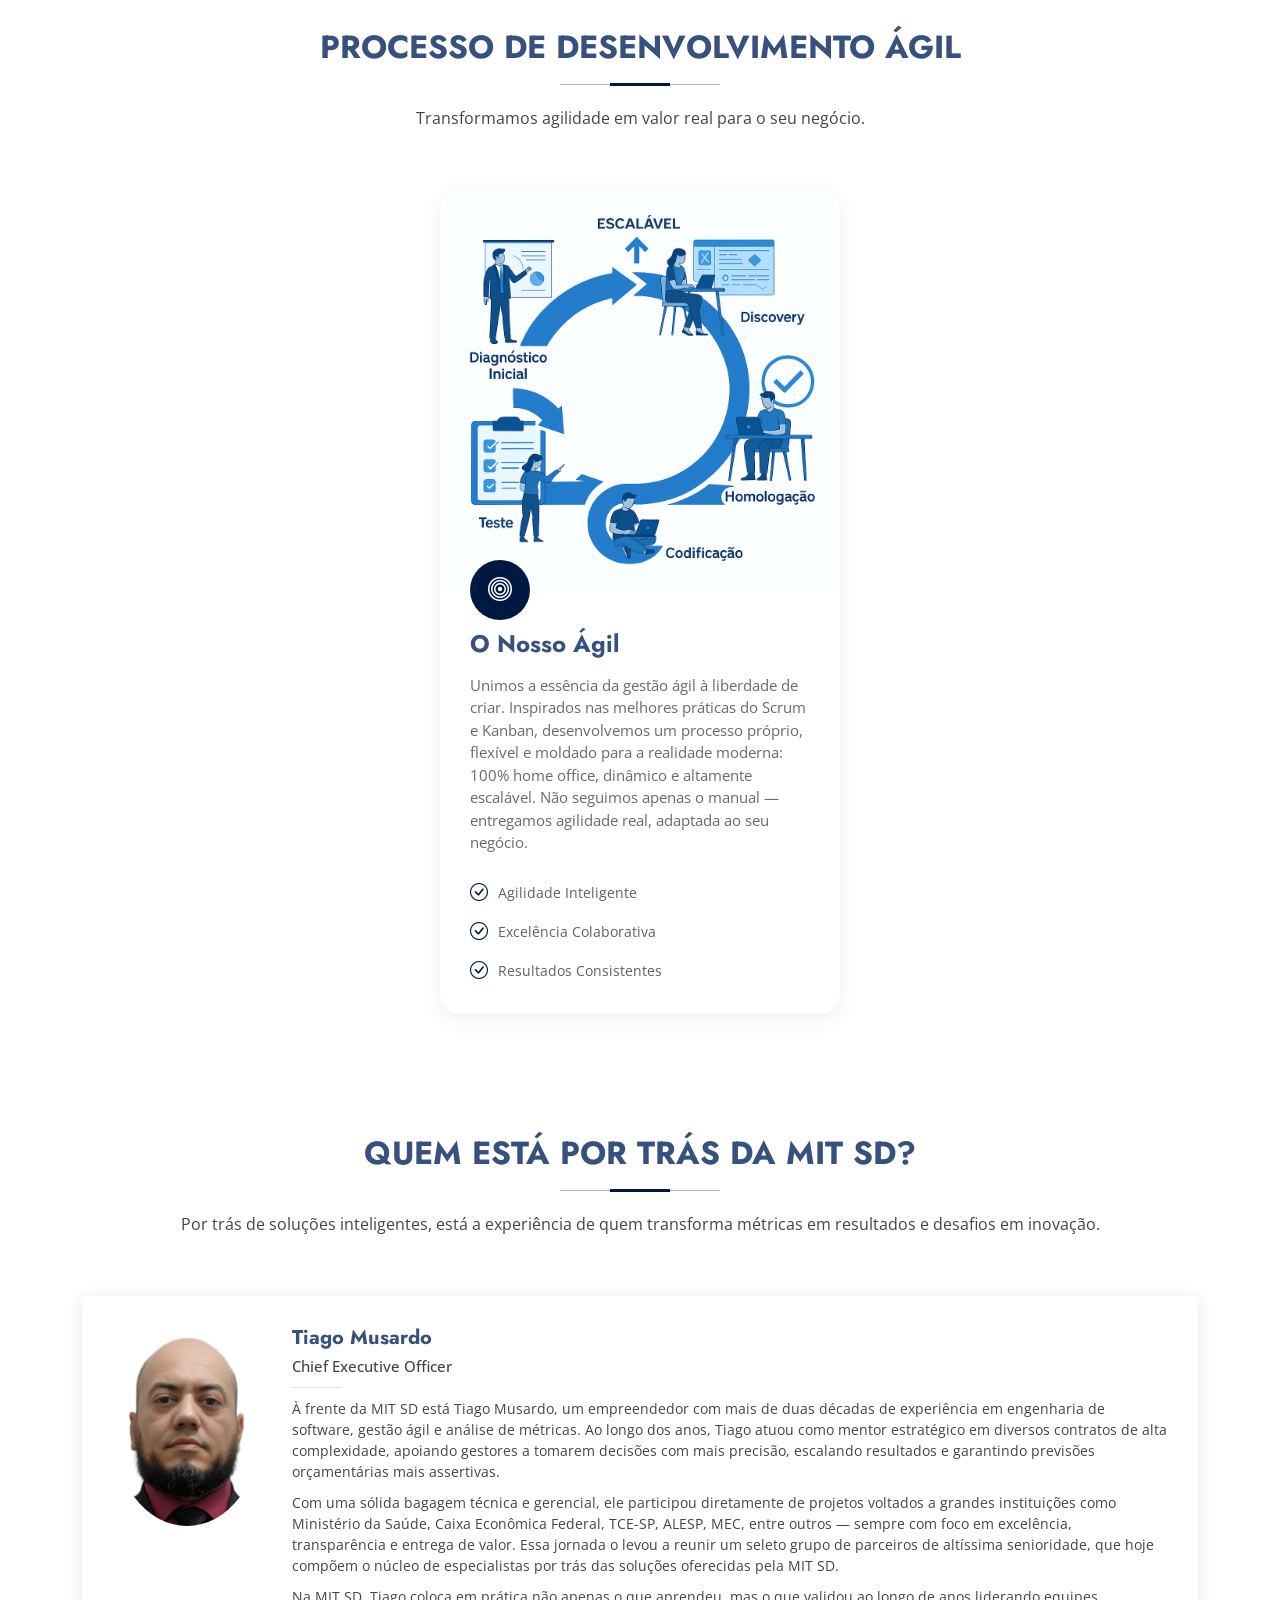
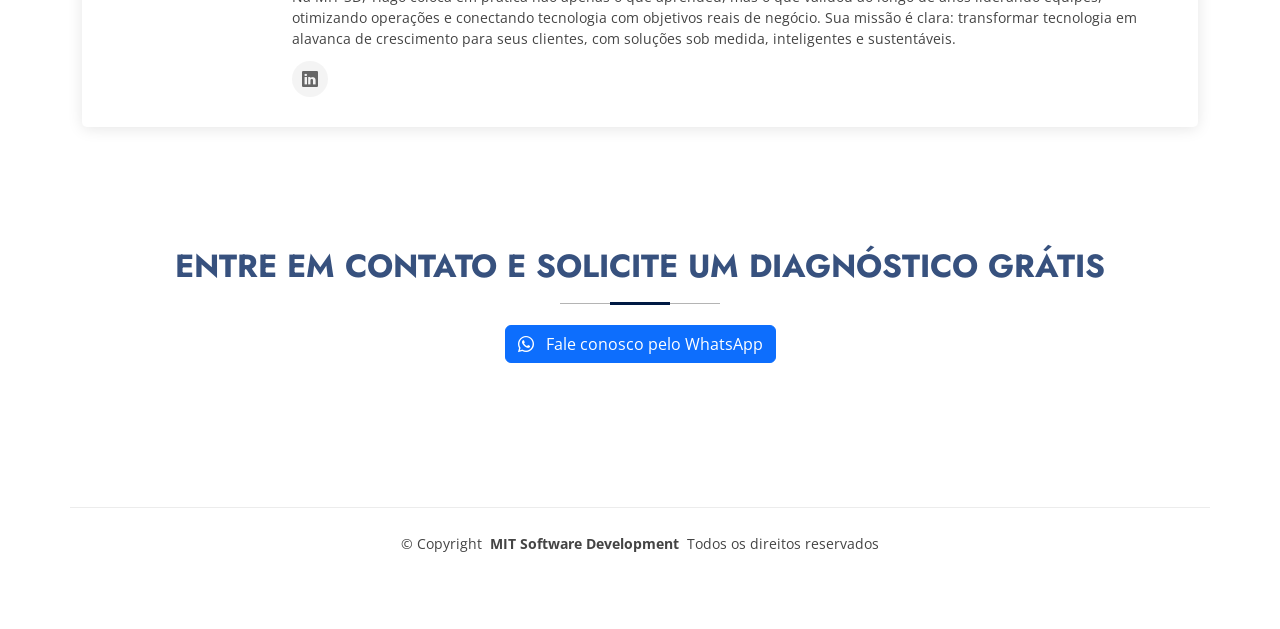
==== commit b0bc0e53: "automações" ====
--- a/index.html
+++ b/index.html
@@ -314,6 +314,14 @@
         <div class="row gy-4">
           <div class="col-xl-3 col-md-6 d-flex" data-aos="fade-up" data-aos-delay="100">
             <div class="service-item position-relative">
+              <div class="icon"><i class="bi bi-diagram-3"></i></div>
+              <h4><a href="" class="stretched-link">Automações Inteligente</a></h4>
+              <p>Automação de processos que eliminam tarefas manuais</p>
+            </div>
+          </div><!-- End Service Item -->
+
+          <div class="col-xl-3 col-md-6 d-flex" data-aos="fade-up" data-aos-delay="100">
+            <div class="service-item position-relative">
               <div class="icon"><i class="bi bi-robot"></i></div>
               <h4><a href="" class="stretched-link">Integrações com Inteligência Artificial</a></h4>
               <p>Sistemas inteligentes que evoluem com o seu negócio</p>
@@ -327,7 +335,7 @@
               <p>Soluções personalizadas que evoluem com o seu negócio</p>
             </div>
           </div><!-- End Service Item -->
-
+<!--
           <div class="col-xl-3 col-md-6 d-flex" data-aos="fade-up" data-aos-delay="200">
             <div class="service-item position-relative">
               <div class="icon"><i class="bi bi-arrow-repeat icon"></i></div>
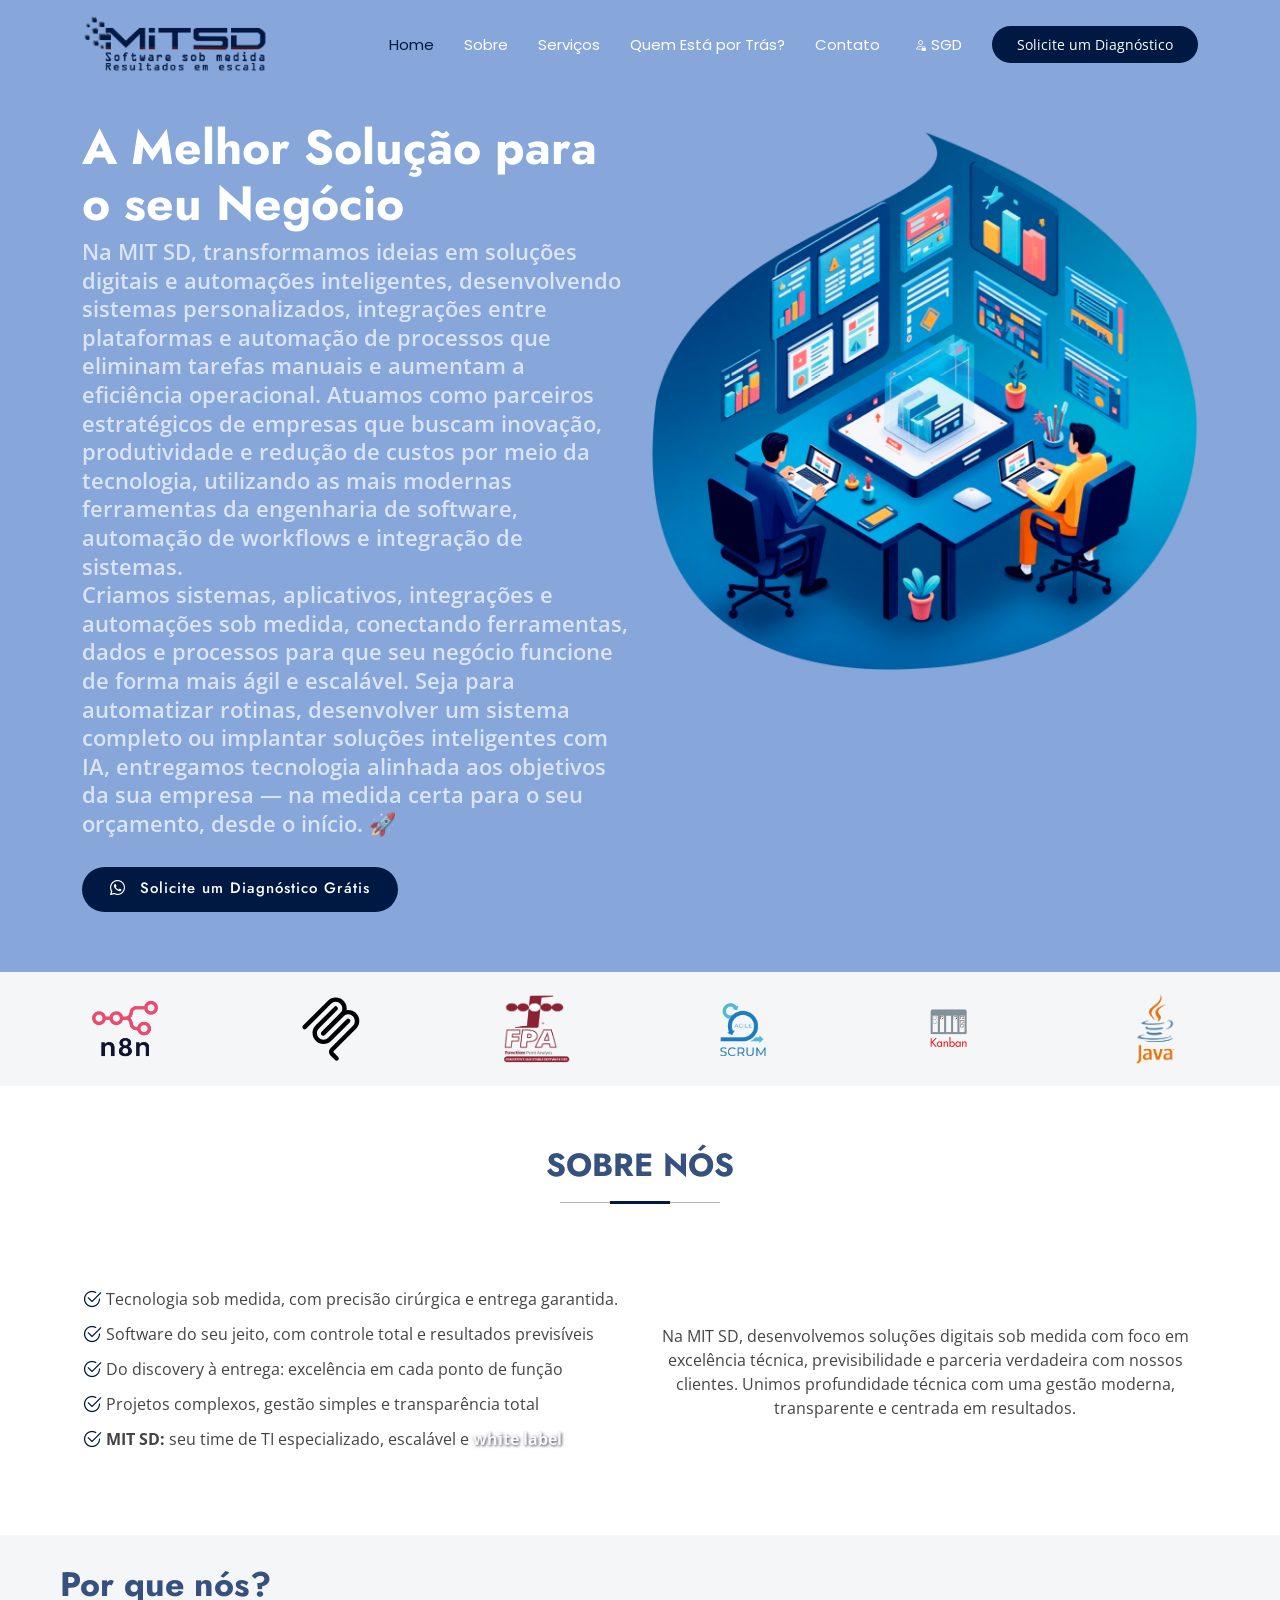
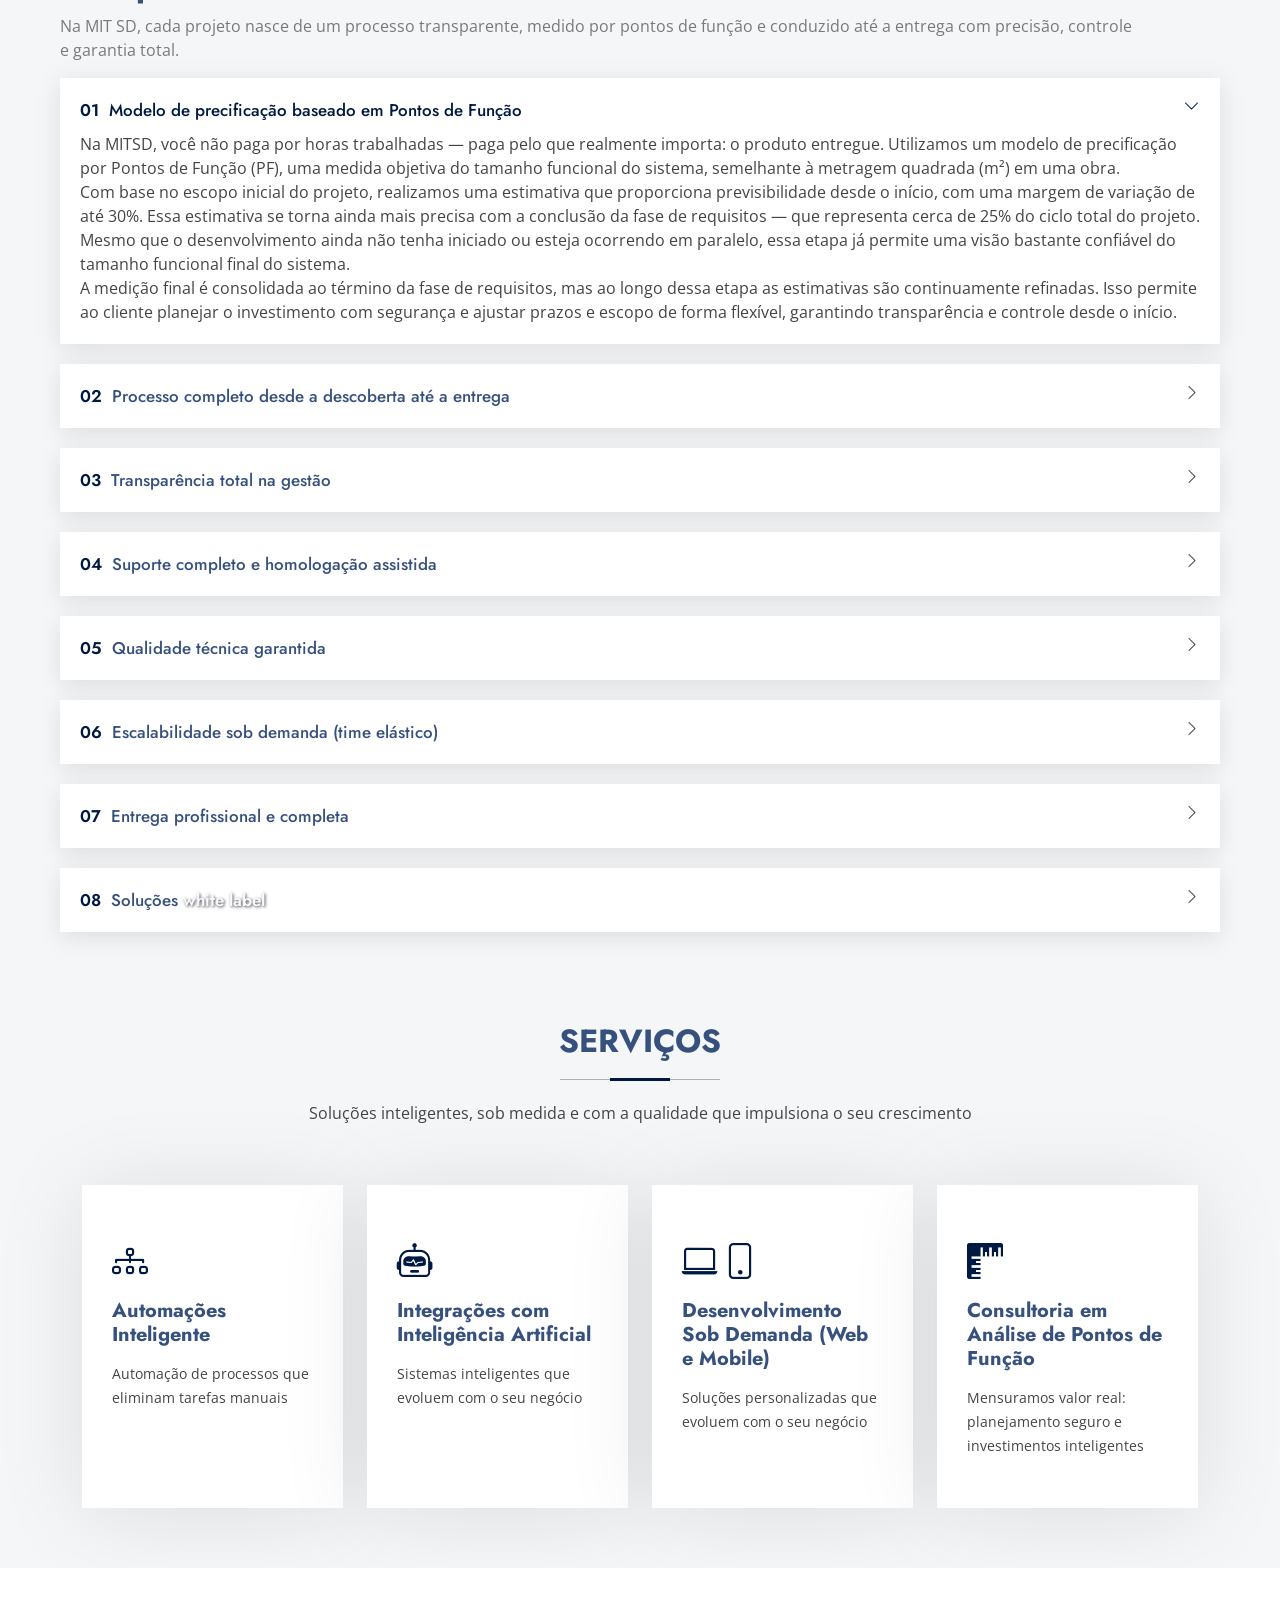
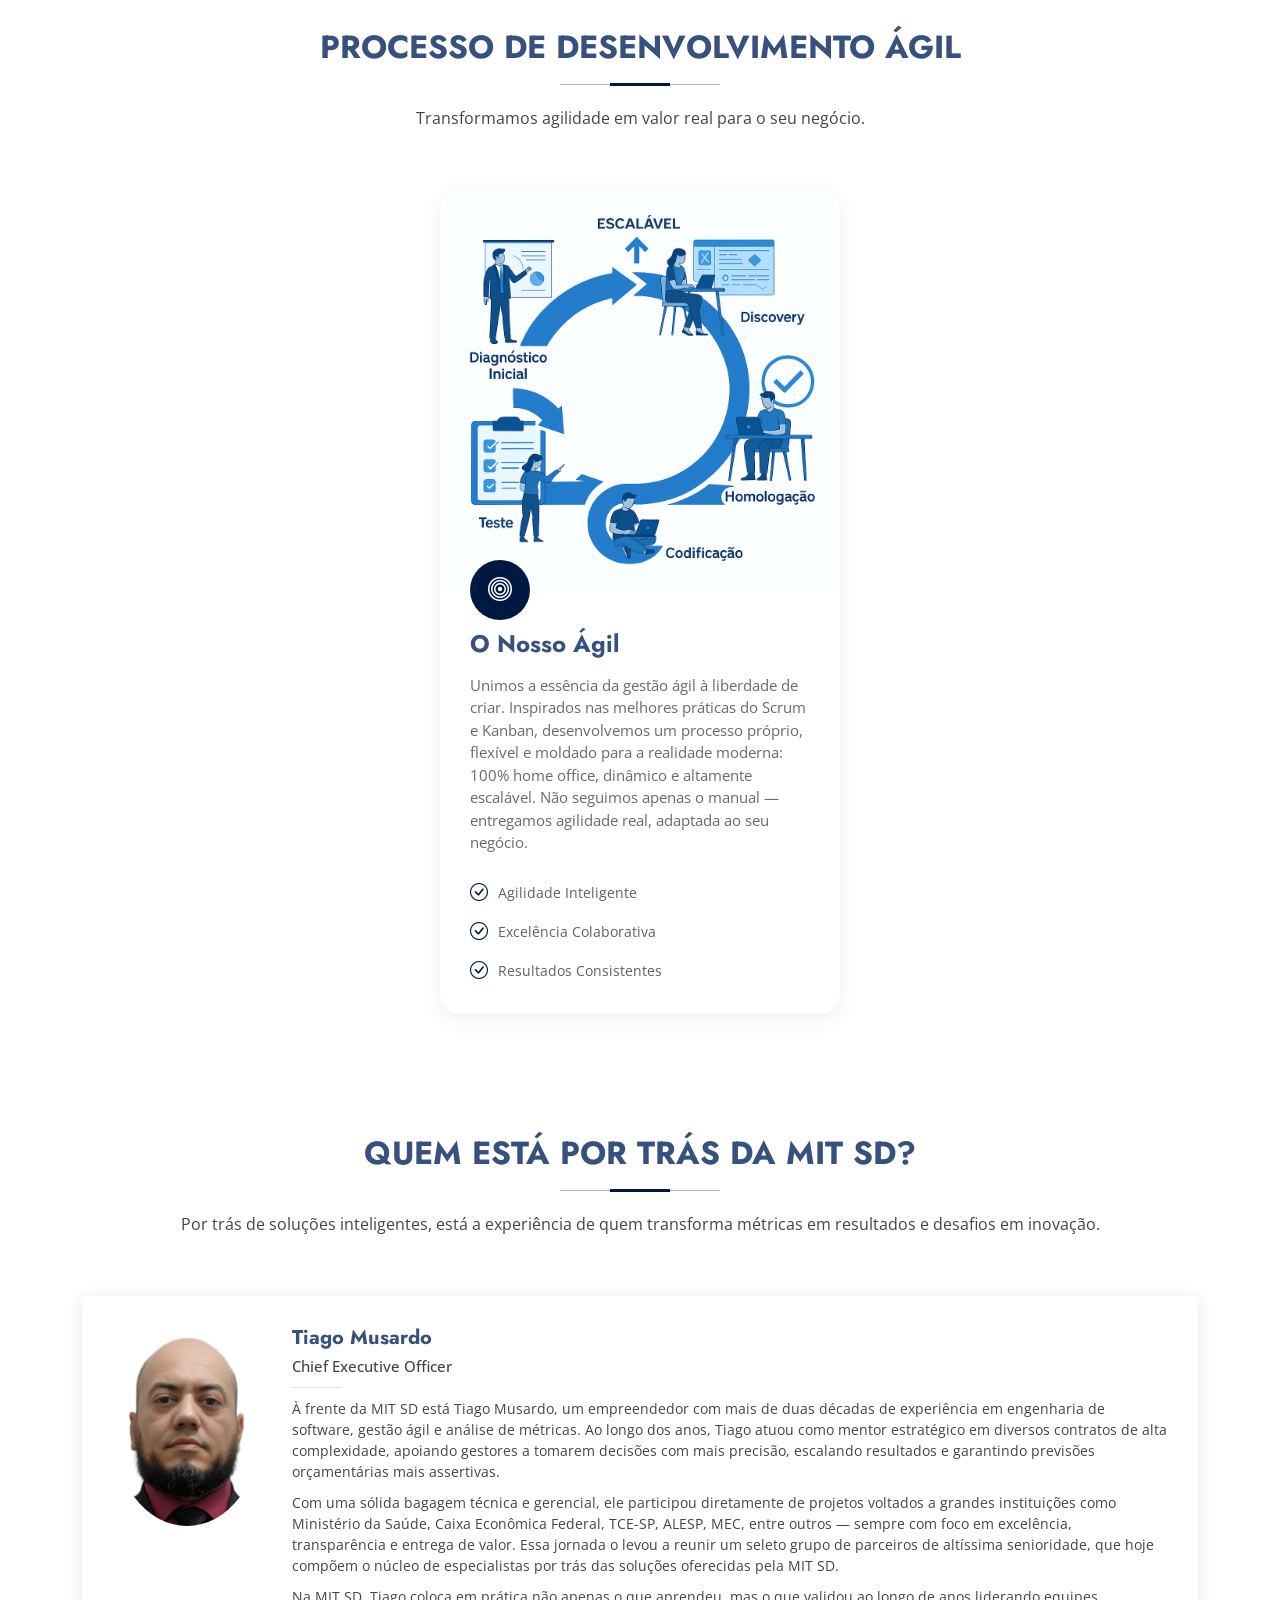
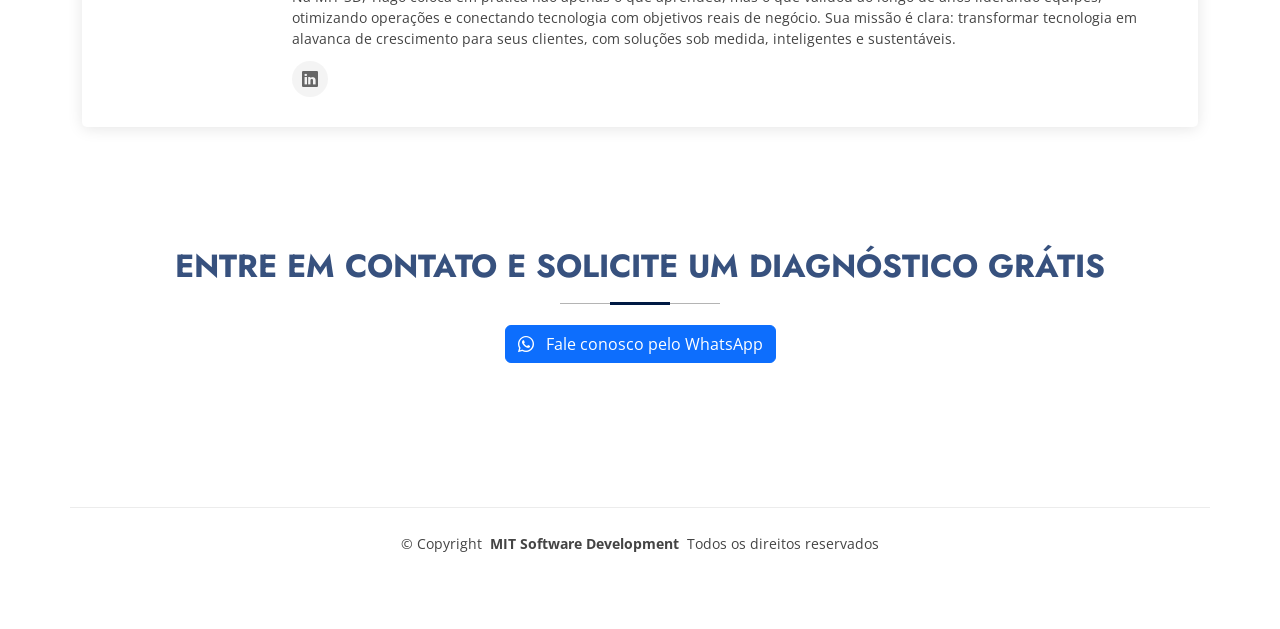
==== commit 37f6681b: "MCP" ====
--- a/index.html
+++ b/index.html
@@ -126,7 +126,7 @@
           </script>
           <div class="swiper-wrapper align-items-center">
             <div class="swiper-slide"><img src="assets/img/clients/n8n.png" class="img-fluid" alt=""></div>
-            <div class="swiper-slide"><img src="assets/img/clients/mcp.png" class="img-fluid" alt=""></div>
+            <div class="swiper-slide"><img src="assets/img/clients/MCP.svg" class="img-fluid" alt=""></div>
             <div class="swiper-slide"><img src="assets/img/clients/ifpug_fpa.png" class="img-fluid" alt=""></div>
             <div class="swiper-slide"><img src="assets/img/clients/scrum.webp" class="img-fluid" alt=""></div>
             <div class="swiper-slide"><img src="assets/img/clients/kanban.png" class="img-fluid" alt=""></div>
